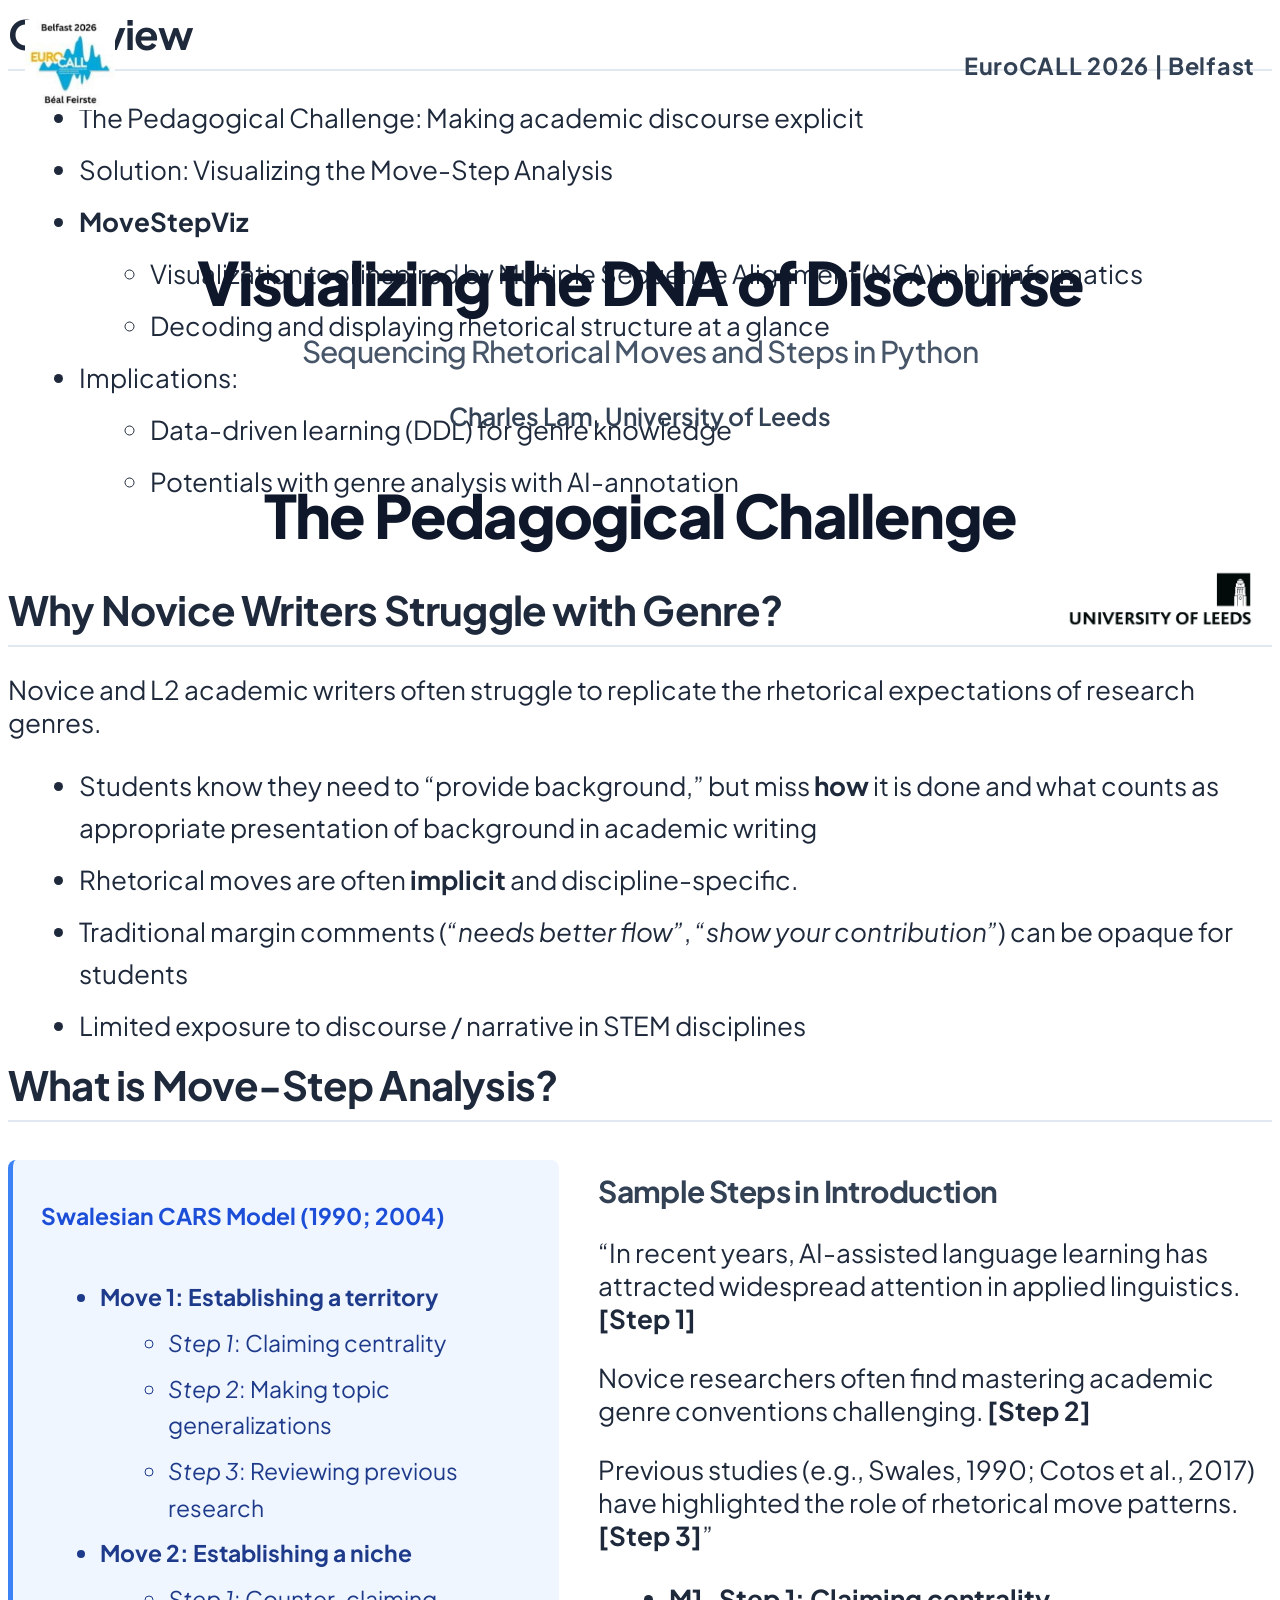
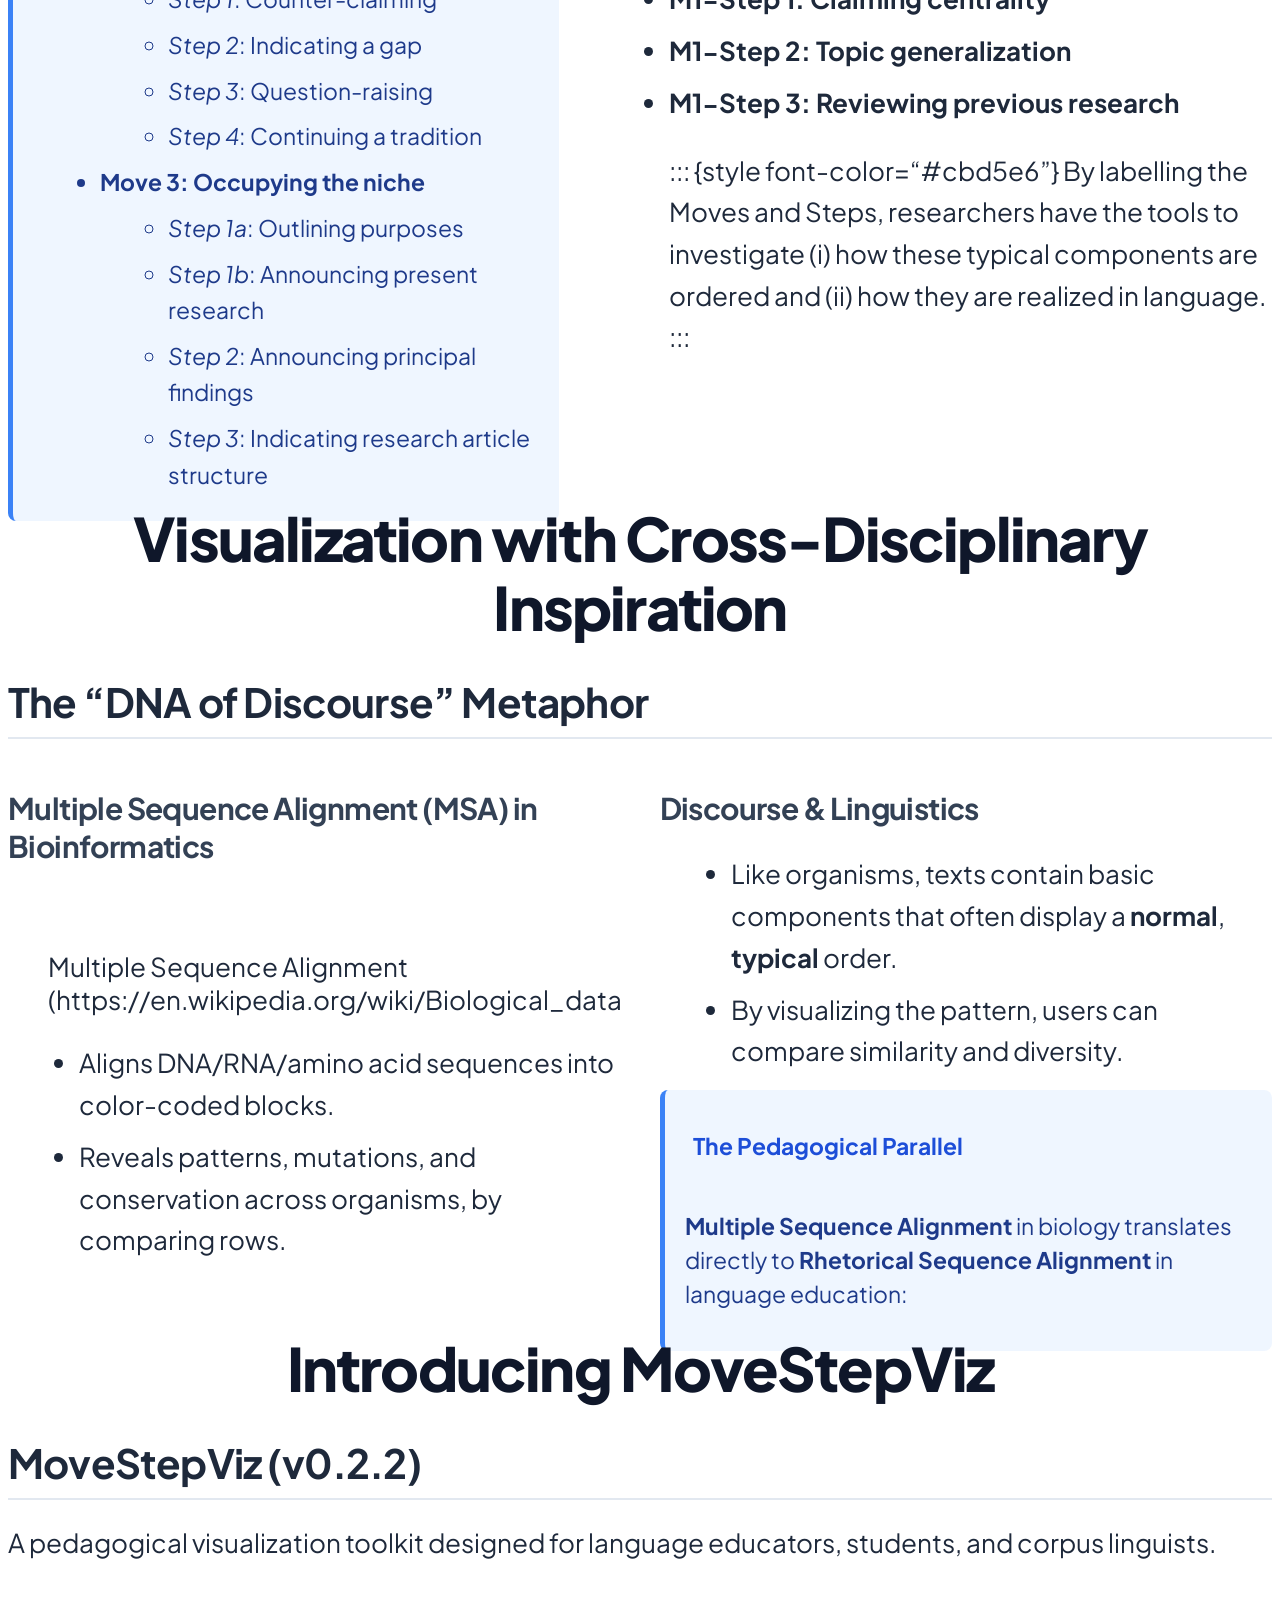
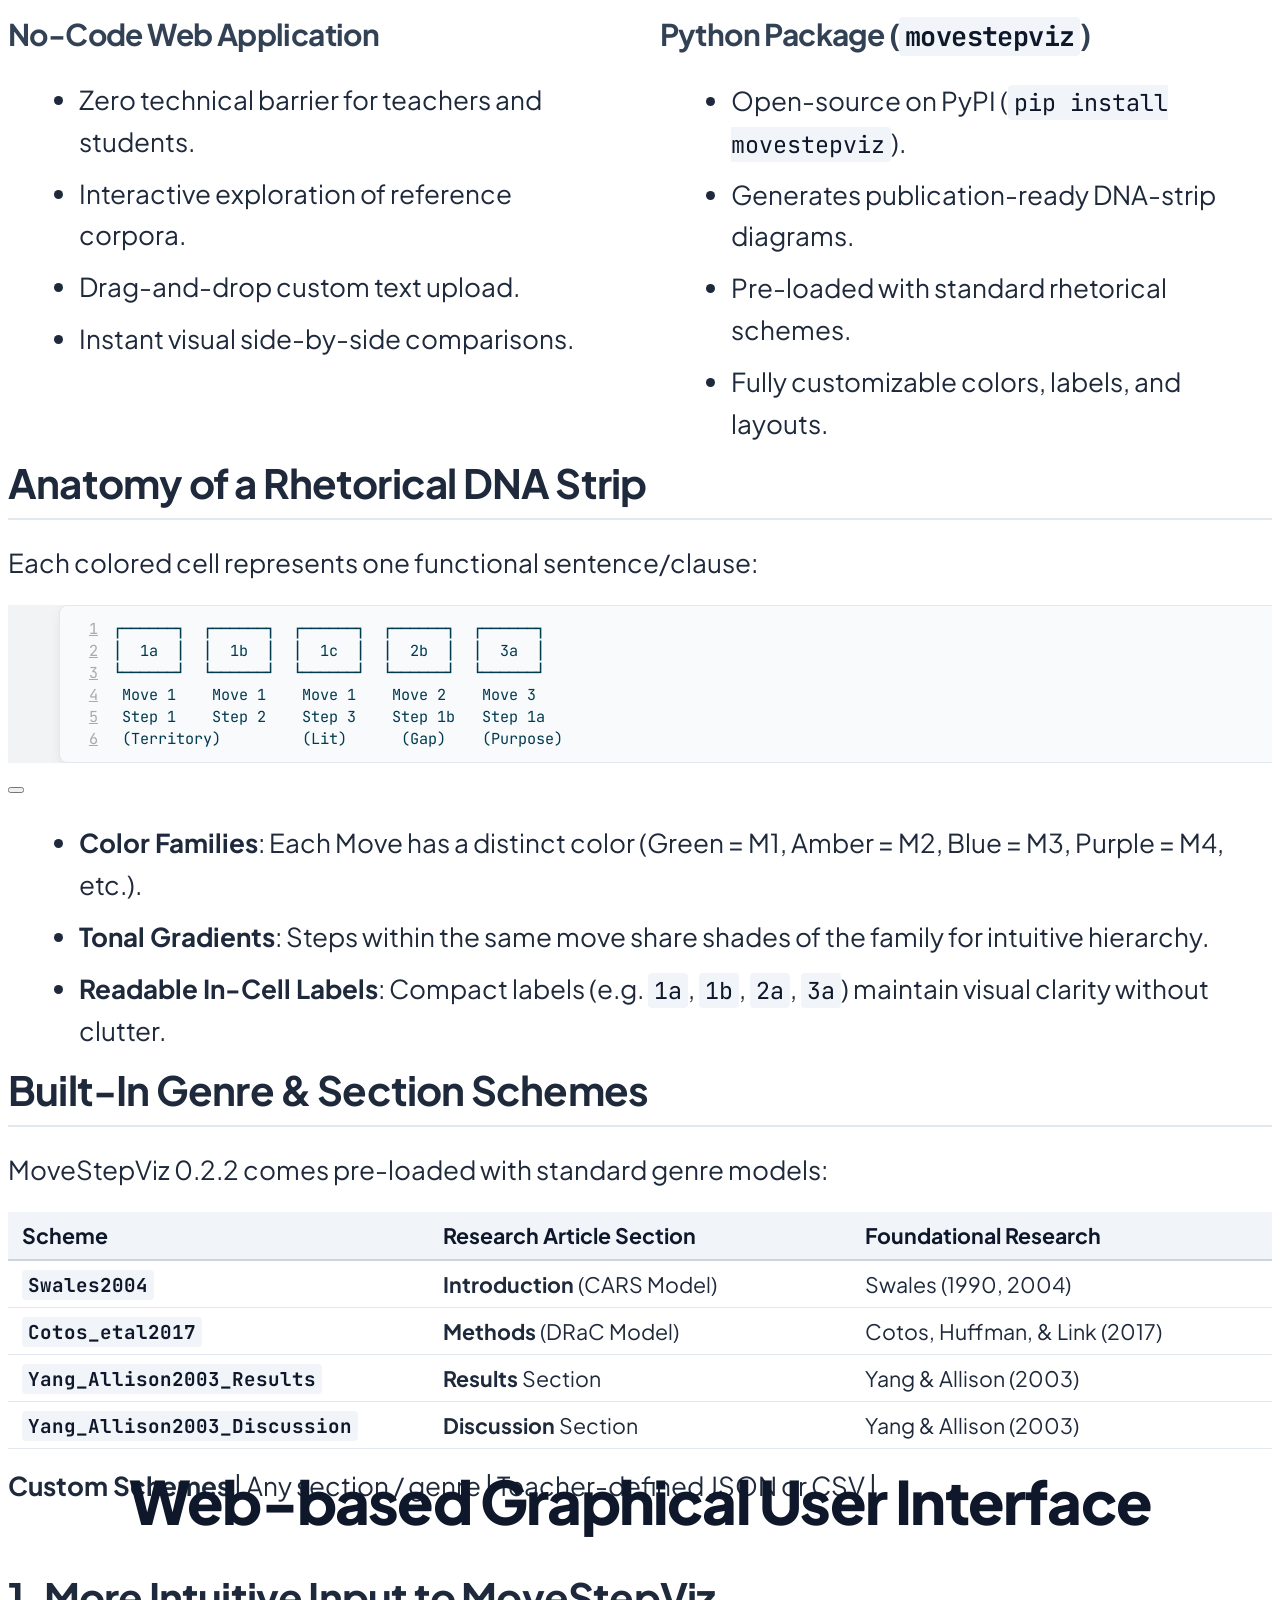
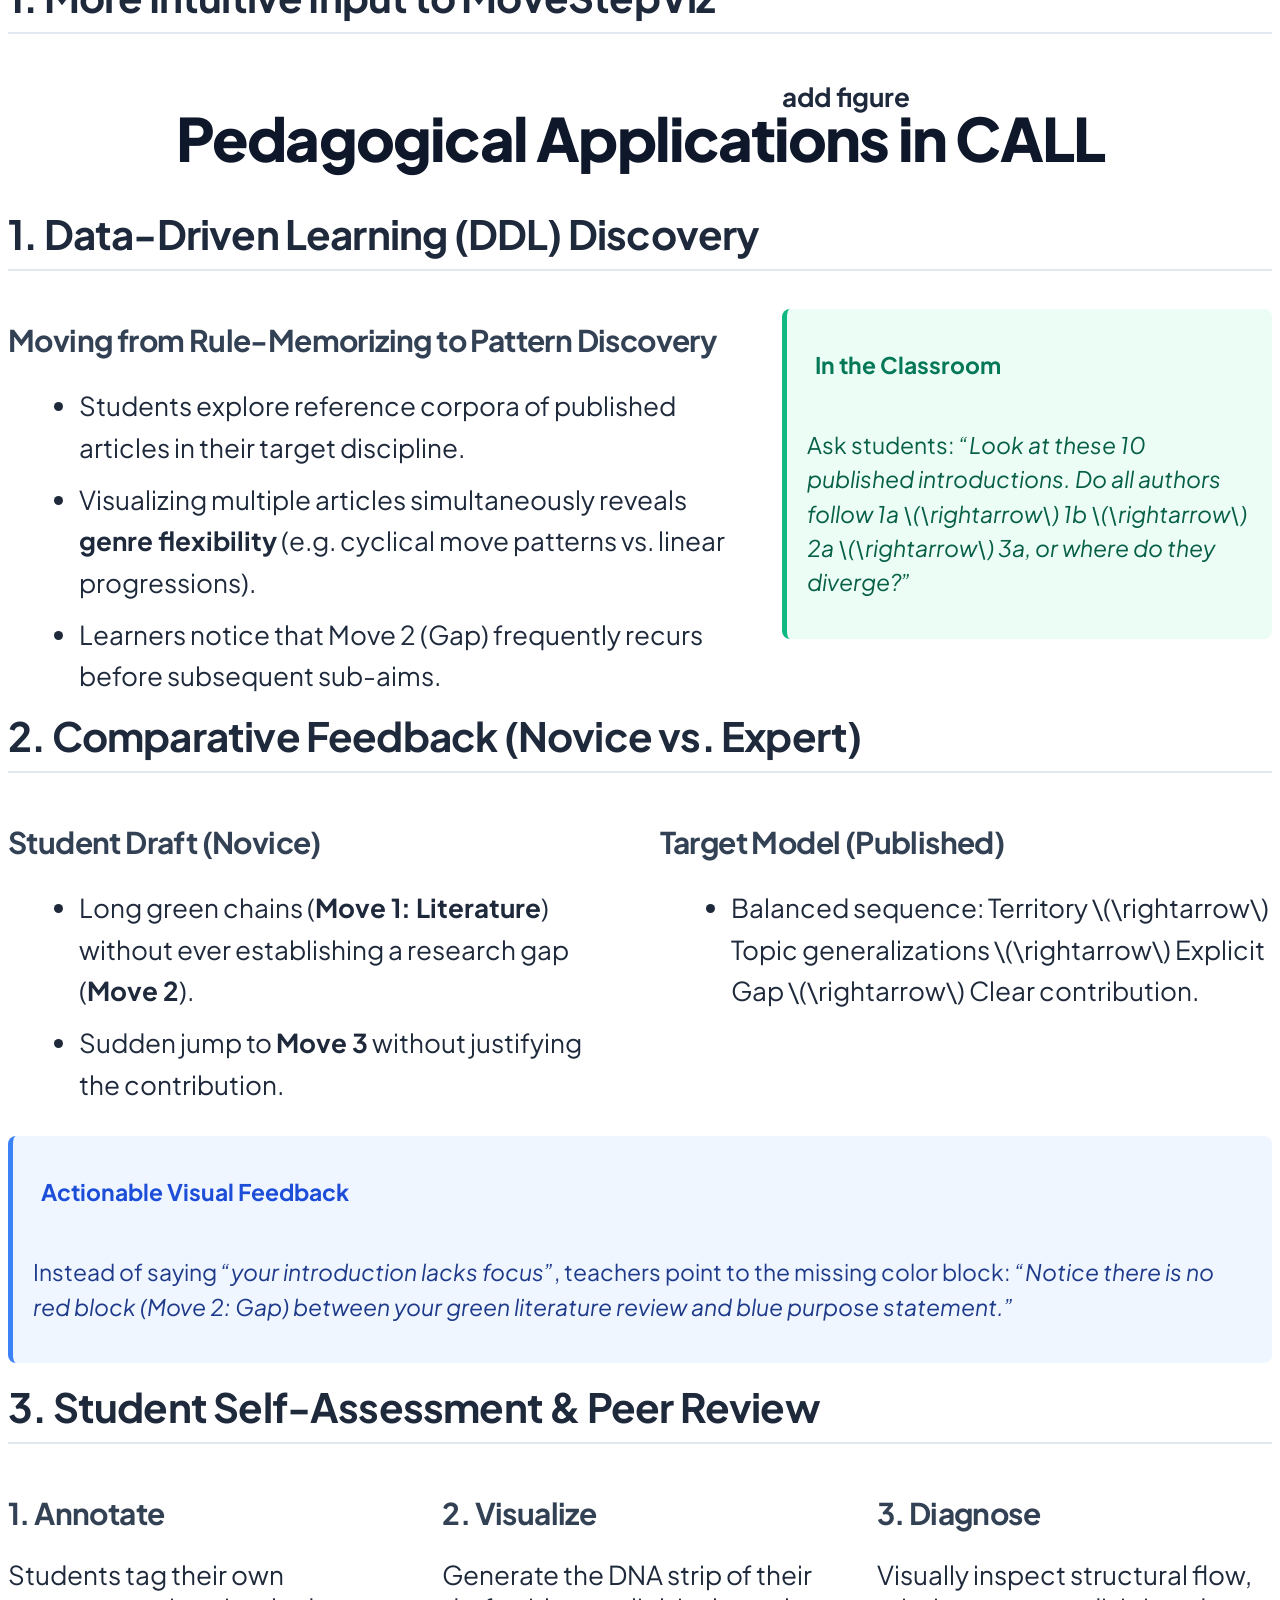
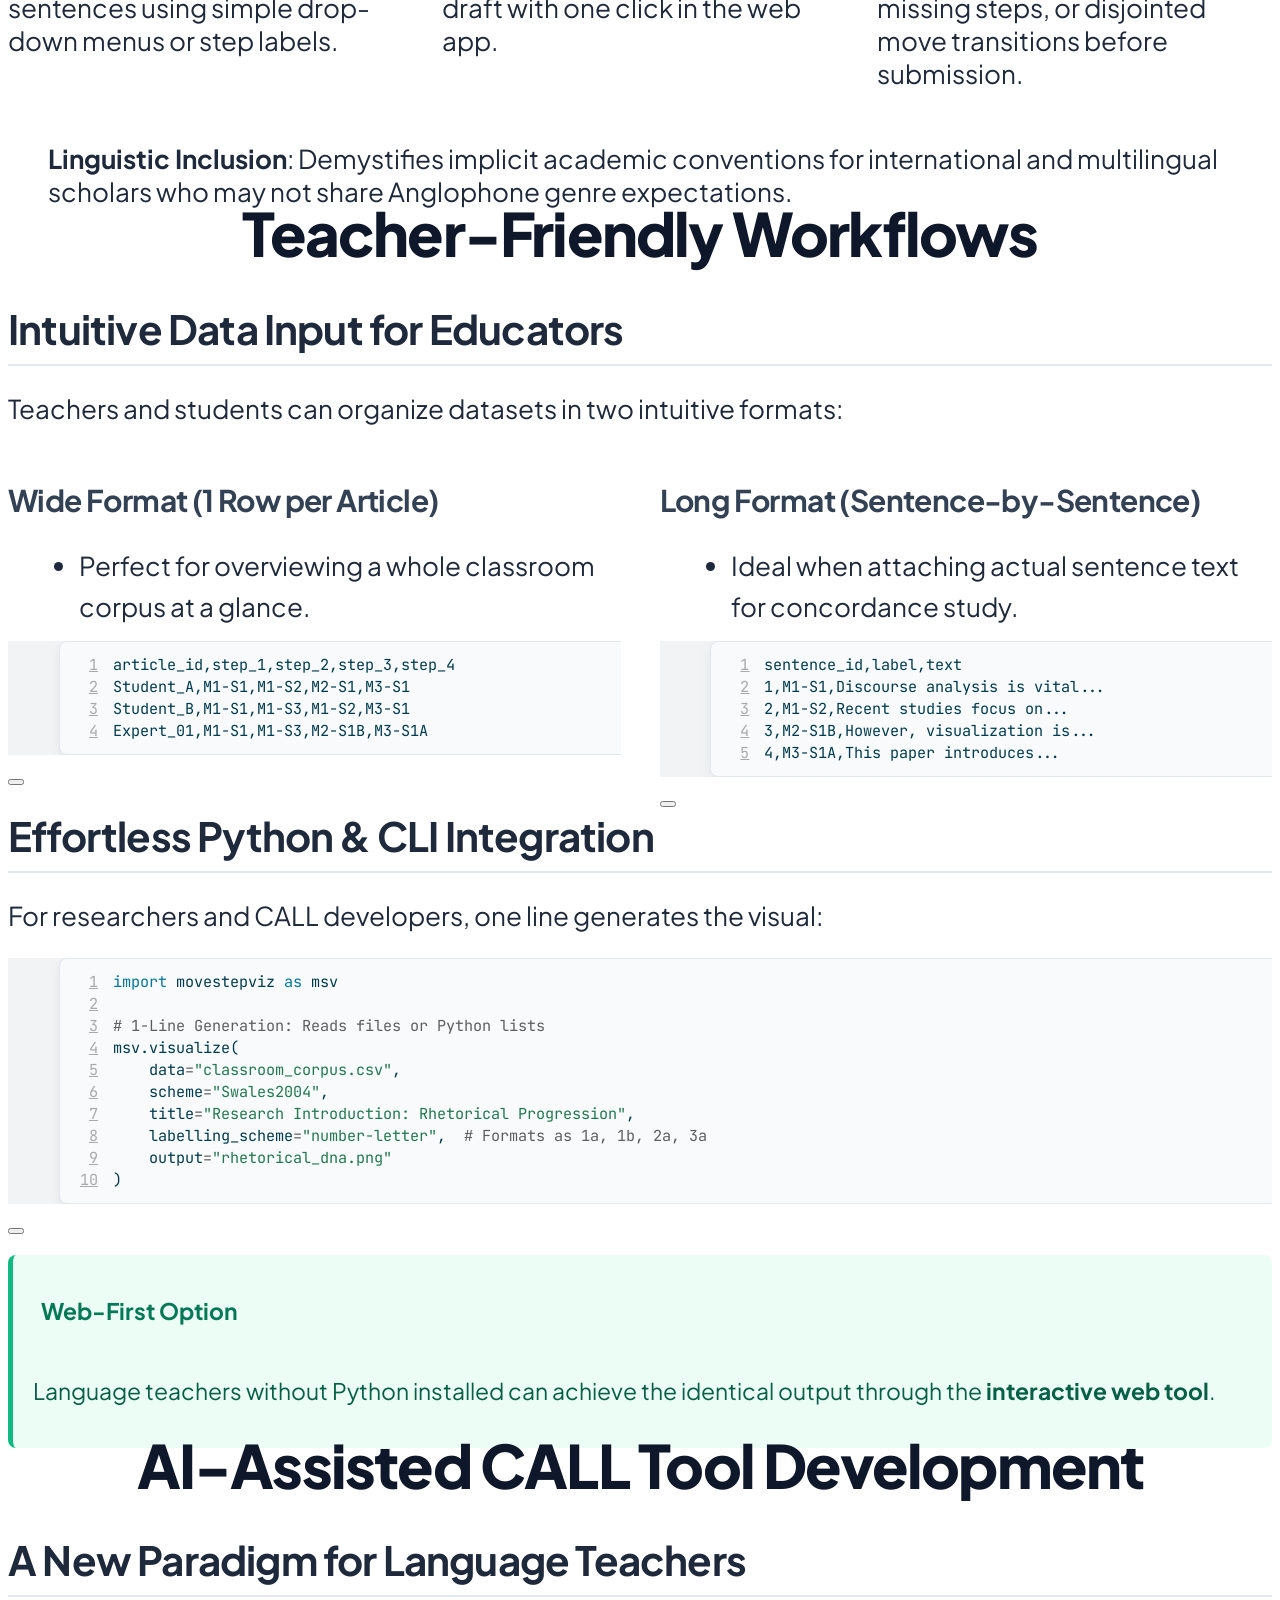
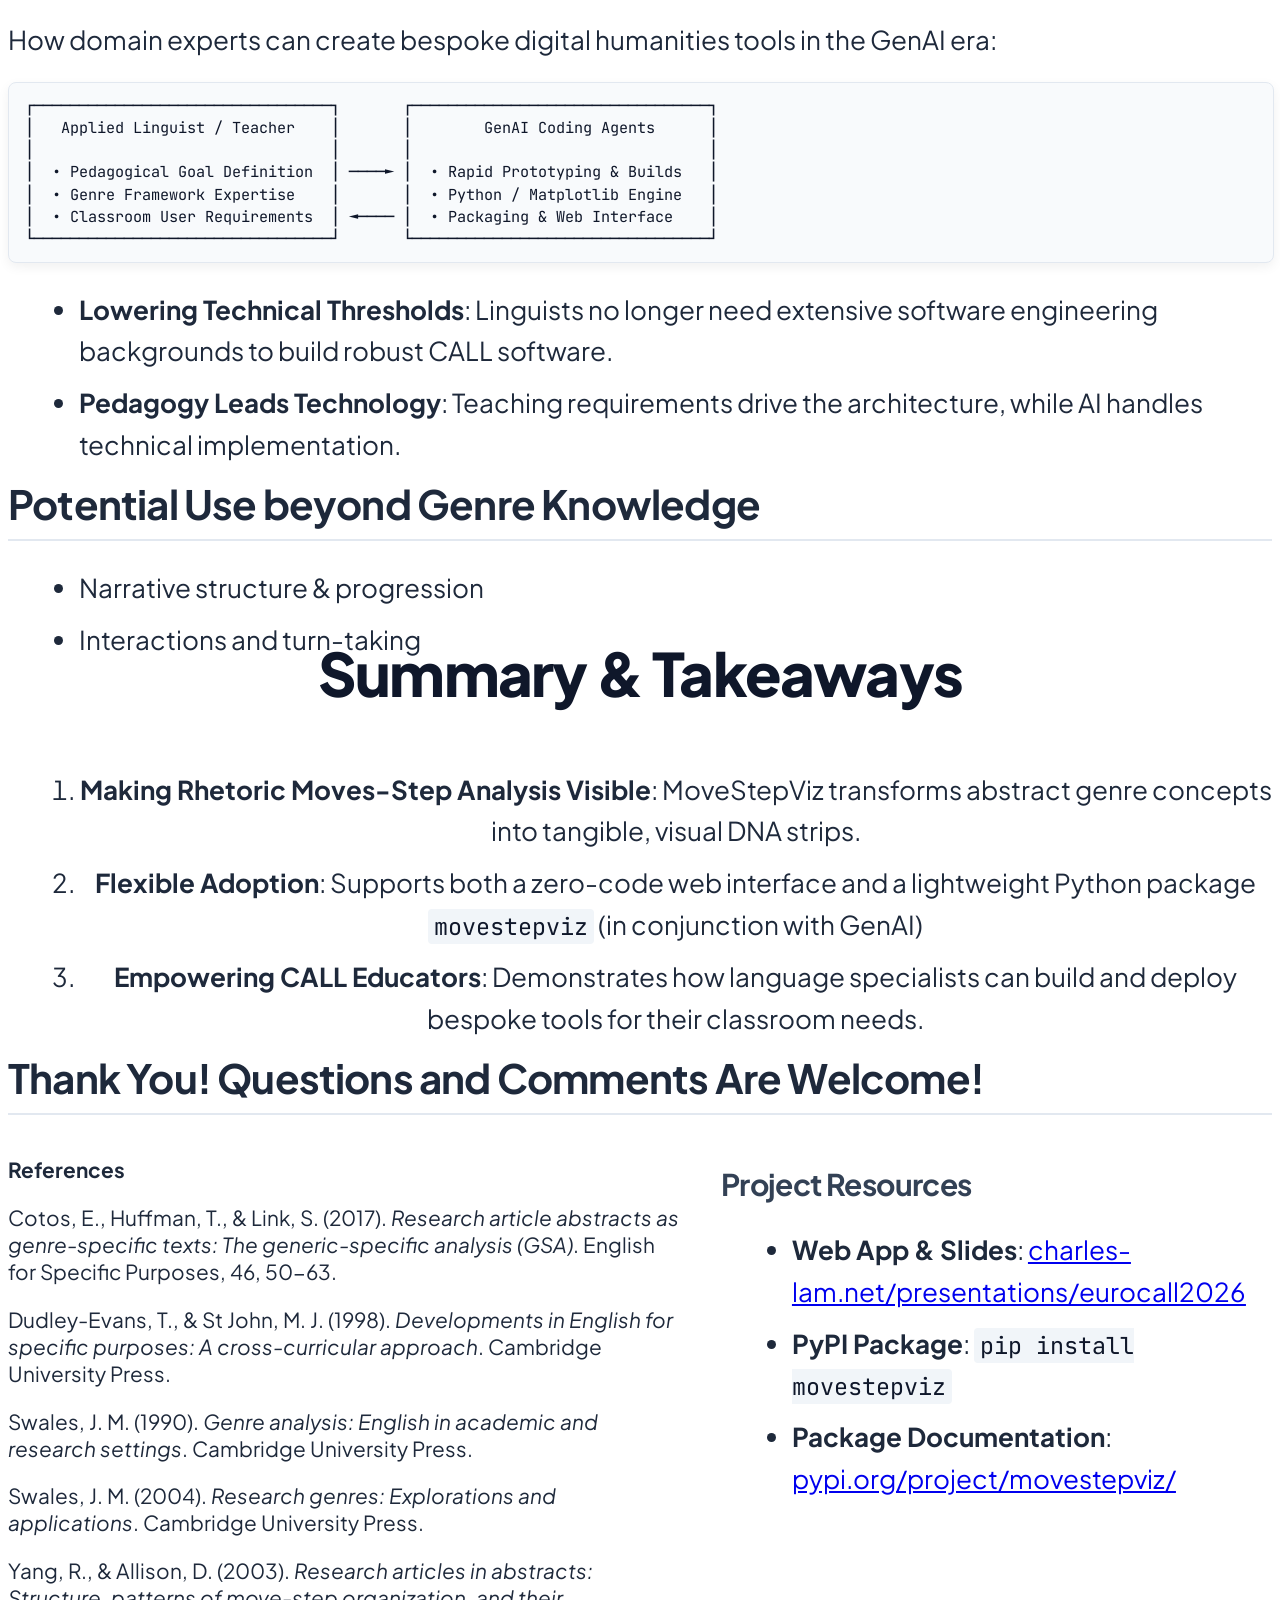
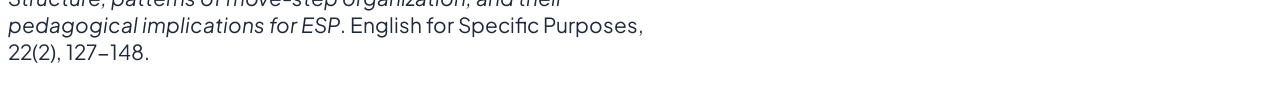
==== eurocall_slides.html @ 1ca7a1f9 "Initial commit of MoveStepViz web app and Python library" ====
<!DOCTYPE html>
<html lang="en"><head>
<script src="eurocall_slides_files/libs/clipboard/clipboard.min.js"></script>
<script src="eurocall_slides_files/libs/quarto-html/tabby.min.js"></script>
<script src="eurocall_slides_files/libs/quarto-html/popper.min.js"></script>
<script src="eurocall_slides_files/libs/quarto-html/tippy.umd.min.js"></script>
<link href="eurocall_slides_files/libs/quarto-html/tippy.css" rel="stylesheet">
<link href="eurocall_slides_files/libs/quarto-html/light-border.css" rel="stylesheet">
<link href="eurocall_slides_files/libs/quarto-html/quarto-syntax-highlighting-64a204ab8560d761af7679ceaba22944.css" rel="stylesheet" id="quarto-text-highlighting-styles"><meta charset="utf-8">
  <meta name="generator" content="quarto-1.10.18">

  <title>eurocall_slides</title>
  <meta name="apple-mobile-web-app-capable" content="yes">
  <meta name="apple-mobile-web-app-status-bar-style" content="black-translucent">
  <meta name="viewport" content="width=device-width, initial-scale=1.0, maximum-scale=1.0, user-scalable=no, minimal-ui">
  <link rel="stylesheet" href="eurocall_slides_files/libs/revealjs/dist/reset.css">
  <link rel="stylesheet" href="eurocall_slides_files/libs/revealjs/dist/reveal.css">
  <style>
    /* Default styles provided by pandoc.
    ** See https://pandoc.org/MANUAL.html#variables-for-html for config info.
    */
    span.smallcaps{font-variant: small-caps;}
    div.columns{display: flex; gap: 1.5em;}
    div.column{flex: auto;}
    @media screen {
    div.columns{gap: min(4vw, 1.5em);}
    div.column{overflow-x: auto;}
    }
    div.hanging-indent{margin-left: 1.5em; text-indent: -1.5em;}
    ul.task-list{list-style: none;}
    ul.task-list li input[type="checkbox"] {
      width: 0.8em;
      margin: 0 0.8em 0.2em -1em; /* quarto-specific, see https://github.com/quarto-dev/quarto-cli/issues/4556 */ 
      vertical-align: middle;
    }
    /* CSS for syntax highlighting */
    html { -webkit-text-size-adjust: 100%; }
    pre > code.sourceCode { white-space: pre; position: relative; }
    pre > code.sourceCode > span { display: inline-block; line-height: 1.25; }
    pre > code.sourceCode > span:empty { height: 1.2em; }
    .sourceCode { overflow: visible; }
    code.sourceCode > span { color: inherit; text-decoration: inherit; }
    div.sourceCode { margin: 1em 0; }
    pre.sourceCode { margin: 0; }
    @media screen {
    div.sourceCode { overflow: auto; }
    }
    @media print {
    pre > code.sourceCode { white-space: pre-wrap; }
    pre > code.sourceCode > span { text-indent: -5em; padding-left: 5em; }
    }
    pre.numberSource code
      { counter-reset: source-line 0; }
    pre.numberSource code > span
      { position: relative; left: -4em; counter-increment: source-line; }
    pre.numberSource code > span > a:first-child::before
      { content: counter(source-line);
        position: relative; left: -1em; text-align: right; vertical-align: baseline;
        border: none; display: inline-block;
        -webkit-touch-callout: none; -webkit-user-select: none;
        -khtml-user-select: none; -moz-user-select: none;
        -ms-user-select: none; user-select: none;
        padding: 0 4px; width: 4em;
        color: #aaaaaa;
      }
    pre.numberSource { margin-left: 3em; border-left: 1px solid #aaaaaa;  padding-left: 4px; }
    div.sourceCode
      { color: #003b4f; background-color: #f1f3f5; }
    @media screen {
    pre > code.sourceCode > span > a:first-child::before { text-decoration: underline; }
    }
    code span { color: #003b4f; } /* Normal */
    code span.al { color: #ad0000; } /* Alert */
    code span.an { color: #5e5e5e; } /* Annotation */
    code span.at { color: #657422; } /* Attribute */
    code span.bn { color: #ad0000; } /* BaseN */
    code span.bu { } /* BuiltIn */
    code span.cf { color: #003b4f; font-weight: bold; } /* ControlFlow */
    code span.ch { color: #20794d; } /* Char */
    code span.cn { color: #8f5902; } /* Constant */
    code span.co { color: #5e5e5e; } /* Comment */
    code span.cv { color: #5e5e5e; font-style: italic; } /* CommentVar */
    code span.do { color: #5e5e5e; font-style: italic; } /* Documentation */
    code span.dt { color: #ad0000; } /* DataType */
    code span.dv { color: #ad0000; } /* DecVal */
    code span.er { color: #ad0000; } /* Error */
    code span.ex { } /* Extension */
    code span.fl { color: #ad0000; } /* Float */
    code span.fu { color: #4758ab; } /* Function */
    code span.im { color: #00769e; } /* Import */
    code span.in { color: #5e5e5e; } /* Information */
    code span.kw { color: #003b4f; font-weight: bold; } /* Keyword */
    code span.op { color: #5e5e5e; } /* Operator */
    code span.ot { color: #003b4f; } /* Other */
    code span.pp { color: #ad0000; } /* Preprocessor */
    code span.sc { color: #5e5e5e; } /* SpecialChar */
    code span.ss { color: #20794d; } /* SpecialString */
    code span.st { color: #20794d; } /* String */
    code span.va { color: #111111; } /* Variable */
    code span.vs { color: #20794d; } /* VerbatimString */
    code span.wa { color: #5e5e5e; font-style: italic; } /* Warning */
  </style>
  <link rel="stylesheet" href="eurocall_slides_files/libs/revealjs/dist/theme/quarto-2740581606dc327e82f18f789b69d8a0.css">
  <link rel="stylesheet" href="styles.css">
  <link href="eurocall_slides_files/libs/revealjs/plugin/quarto-line-highlight/line-highlight.css" rel="stylesheet">
  <link href="eurocall_slides_files/libs/revealjs/plugin/reveal-menu/menu.css" rel="stylesheet">
  <link href="eurocall_slides_files/libs/revealjs/plugin/reveal-menu/quarto-menu.css" rel="stylesheet">
  <link href="eurocall_slides_files/libs/revealjs/plugin/reveal-chalkboard/font-awesome/css/all.css" rel="stylesheet">
  <link href="eurocall_slides_files/libs/revealjs/plugin/reveal-chalkboard/style.css" rel="stylesheet">
  <link href="eurocall_slides_files/libs/revealjs/plugin/quarto-support/footer.css" rel="stylesheet">
  <style type="text/css">
    .reveal div.sourceCode {
      margin: 0;
      overflow: auto;
    }
    .reveal div.hanging-indent {
      margin-left: 1em;
      text-indent: -1em;
    }
    .reveal .slide:not(.center) {
      height: 100%;
    }
    .reveal .slide.scrollable {
      overflow-y: auto;
    }
    .reveal .footnotes {
      height: 100%;
      overflow-y: auto;
    }
    .reveal .slide .absolute {
      position: absolute;
      display: block;
    }
    .reveal .footnotes ol {
      counter-reset: ol;
      list-style-type: none; 
      margin-left: 0;
    }
    .reveal .footnotes ol li:before {
      counter-increment: ol;
      content: counter(ol) ". "; 
    }
    .reveal .footnotes ol li > p:first-child {
      display: inline-block;
    }
    .reveal .slide ul,
    .reveal .slide ol {
      margin-bottom: 0.5em;
    }
    .reveal .slide ul li,
    .reveal .slide ol li {
      margin-top: 0.4em;
      margin-bottom: 0.2em;
    }
    .reveal .slide ul[role="tablist"] li {
      margin-bottom: 0;
    }
    .reveal .slide ul li > *:first-child,
    .reveal .slide ol li > *:first-child {
      margin-block-start: 0;
    }
    .reveal .slide ul li > *:last-child,
    .reveal .slide ol li > *:last-child {
      margin-block-end: 0;
    }
    .reveal .slide .columns:nth-child(3) {
      margin-block-start: 0.8em;
    }
    .reveal blockquote {
      box-shadow: none;
    }
    .reveal .tippy-content>* {
      margin-top: 0.2em;
      margin-bottom: 0.7em;
    }
    .reveal .tippy-content>*:last-child {
      margin-bottom: 0.2em;
    }
    .reveal .slide > img.stretch.quarto-figure-center,
    .reveal .slide > img.r-stretch.quarto-figure-center {
      display: block;
      margin-left: auto;
      margin-right: auto; 
    }
    .reveal .slide > img.stretch.quarto-figure-left,
    .reveal .slide > img.r-stretch.quarto-figure-left  {
      display: block;
      margin-left: 0;
      margin-right: auto; 
    }
    .reveal .slide > img.stretch.quarto-figure-right,
    .reveal .slide > img.r-stretch.quarto-figure-right  {
      display: block;
      margin-left: auto;
      margin-right: 0; 
    }
  </style>
</head>
<body class="quarto-light">
  <div class="reveal">
    <div class="slides">


<section class="slide level2">

<div class="title-slide-container">
  <div class="title-header">
    <img src="eurocall_slides_files/belfast_logo.jpg" class="belfast-logo nostretch" width="90" alt="Belfast 2026">
    <div class="eurocall-title-text">EuroCALL 2026 | Belfast</div>
  </div>

  <div class="title-main-block">
    <h1 class="title-heading">Visualizing the DNA of Discourse</h1>
    <h3 class="title-subheading">Sequencing Rhetorical Moves and Steps in Python</h3>
    <div class="title-author-text">Charles Lam, University of Leeds</div>
  </div>

  <div class="title-footer">
    <img src="eurocall_slides_files/UOL_logo.png" class="uol-logo nostretch" width="190" alt="University of Leeds">
  </div>
</div>
</section>
<section id="overview" class="slide level2">
<h2>Overview</h2>
<ul>
<li>The Pedagogical Challenge: Making academic discourse explicit</li>
<li>Solution: Visualizing the Move-Step Analysis</li>
<li><strong>MoveStepViz</strong>
<ul>
<li>Visualization tool inspired by Multiple Sequence Alignment (MSA) in bioinformatics</li>
<li>Decoding and displaying rhetorical structure at a glance</li>
</ul></li>
<li>Implications:
<ul>
<li>Data-driven learning (DDL) for genre knowledge</li>
<li>Potentials with genre analysis with AI-annotation</li>
</ul></li>
</ul>
</section>
<section>
<section id="the-pedagogical-challenge" class="title-slide slide level1 center" data-background-color="#cbd5e1">
<h1>The Pedagogical Challenge</h1>

</section>
<section id="why-novice-writers-struggle-with-genre" class="slide level2">
<h2>Why Novice Writers Struggle with Genre?</h2>
<p>Novice and L2 academic writers often struggle to replicate the rhetorical expectations of research genres.</p>
<ul>
<li>Students know they need to “provide background,” but miss <strong>how</strong> it is done and what counts as appropriate presentation of background in academic writing</li>
<li>Rhetorical moves are often <strong>implicit</strong> and discipline-specific.</li>
<li>Traditional margin comments (<em>“needs better flow”</em>, <em>“show your contribution”</em>) can be opaque for students</li>
<li>Limited exposure to discourse / narrative in STEM disciplines</li>
</ul>
</section>
<section id="what-is-move-step-analysis" class="slide level2">
<h2>What is Move-Step Analysis?</h2>
<div class="columns">
<div class="column" style="width:45%;">
<div class="callout callout-note callout-titled callout-style-default">
<div class="callout-body">
<div class="callout-title">
<div class="callout-icon-container">
<i class="callout-icon"></i>
</div>
<p><strong>Swalesian CARS Model (1990; 2004)</strong></p>
</div>
<div class="callout-content">
<ul>
<li><strong>Move 1: Establishing a territory</strong>
<ul>
<li><em>Step 1</em>: Claiming centrality</li>
<li><em>Step 2</em>: Making topic generalizations</li>
<li><em>Step 3</em>: Reviewing previous research</li>
</ul></li>
<li><strong>Move 2: Establishing a niche</strong>
<ul>
<li><em>Step 1</em>: Counter-claiming</li>
<li><em>Step 2</em>: Indicating a gap</li>
<li><em>Step 3</em>: Question-raising</li>
<li><em>Step 4</em>: Continuing a tradition</li>
</ul></li>
<li><strong>Move 3: Occupying the niche</strong>
<ul>
<li><em>Step 1a</em>: Outlining purposes</li>
<li><em>Step 1b</em>: Announcing present research</li>
<li><em>Step 2</em>: Announcing principal findings</li>
<li><em>Step 3</em>: Indicating research article structure</li>
</ul></li>
</ul>
</div>
</div>
</div>
</div><div class="column" style="width:55%;">
<h3 id="sample-steps-in-introduction">Sample Steps in Introduction</h3>
<p>“In recent years, AI-assisted language learning has attracted widespread attention in applied linguistics. <strong>[Step 1]</strong></p>
<p>Novice researchers often find mastering academic genre conventions challenging. <strong>[Step 2]</strong></p>
<p>Previous studies (e.g., Swales, 1990; Cotos et al., 2017) have highlighted the role of rhetorical move patterns. <strong>[Step 3]</strong>”</p>
<ul>
<li><p><strong>M1-Step 1: Claiming centrality</strong><br>
</p></li>
<li><p><strong>M1-Step 2: Topic generalization</strong><br>
</p></li>
<li><p><strong>M1-Step 3: Reviewing previous research</strong><br>
</p>
<p>::: {style font-color=“#cbd5e6”} By labelling the Moves and Steps, researchers have the tools to investigate (i) how these typical components are ordered and (ii) how they are realized in language. :::</p></li>
</ul>
</div></div>
</section></section>
<section>
<section id="visualization-with-cross-disciplinary-inspiration" class="title-slide slide level1 center" data-background-color="#cbd5e1">
<h1>Visualization with Cross-Disciplinary Inspiration</h1>

</section>
<section id="the-dna-of-discourse-metaphor" class="slide level2">
<h2>The “DNA of Discourse” Metaphor</h2>
<div class="columns">
<div class="column" style="width:50%;">
<h3 id="multiple-sequence-alignment-msa-in-bioinformatics">Multiple Sequence Alignment (MSA) in Bioinformatics</h3>
<div class="quarto-figure quarto-figure-center">
<figure>
<p><img data-src="eurocall_slides_files/multiseqalign.png" style="width:95.0%"></p>
<figcaption>Multiple Sequence Alignment (https://en.wikipedia.org/wiki/Biological_data_visualization)</figcaption>
</figure>
</div>
<ul>
<li>Aligns DNA/RNA/amino acid sequences into color-coded blocks.</li>
<li>Reveals patterns, mutations, and conservation across organisms, by comparing rows.</li>
</ul>
</div><div class="column" style="width:50%;">
<h3 id="discourse-linguistics">Discourse &amp; Linguistics</h3>
<ul>
<li>Like organisms, texts contain basic components that often display a <strong>normal</strong>, <strong>typical</strong> order.</li>
<li>By visualizing the pattern, users can compare similarity and diversity.</li>
</ul>
<div class="callout callout-note callout-titled callout-style-default">
<div class="callout-body">
<div class="callout-title">
<div class="callout-icon-container">
<i class="callout-icon"></i>
</div>
<p><strong>The Pedagogical Parallel</strong></p>
</div>
<div class="callout-content">
<p><strong>Multiple Sequence Alignment</strong> in biology translates directly to <strong>Rhetorical Sequence Alignment</strong> in language education:</p>
</div>
</div>
</div>
</div></div>
</section></section>
<section>
<section id="introducing-movestepviz" class="title-slide slide level1 center" data-background-color="#cbd5e1">
<h1>Introducing MoveStepViz</h1>

</section>
<section id="movestepviz-v0.2.2" class="slide level2">
<h2>MoveStepViz (v0.2.2)</h2>
<p>A pedagogical visualization toolkit designed for language educators, students, and corpus linguists.</p>
<div class="columns">
<div class="column" style="width:50%;">
<h3 id="no-code-web-application">No-Code Web Application</h3>
<ul>
<li>Zero technical barrier for teachers and students.</li>
<li>Interactive exploration of reference corpora.</li>
<li>Drag-and-drop custom text upload.</li>
<li>Instant visual side-by-side comparisons.</li>
</ul>
</div><div class="column" style="width:50%;">
<h3 id="python-package-movestepviz">Python Package (<code>movestepviz</code>)</h3>
<ul>
<li>Open-source on PyPI (<code>pip install movestepviz</code>).</li>
<li>Generates publication-ready DNA-strip diagrams.</li>
<li>Pre-loaded with standard rhetorical schemes.</li>
<li>Fully customizable colors, labels, and layouts.</li>
</ul>
</div></div>
</section>
<section id="anatomy-of-a-rhetorical-dna-strip" class="slide level2">
<h2>Anatomy of a Rhetorical DNA Strip</h2>
<p>Each colored cell represents one functional sentence/clause:</p>
<div class="code-copy-outer-scaffold"><div class="sourceCode" id="cb1"><pre class="sourceCode numberSource text number-lines code-with-copy"><code class="sourceCode"><span id="cb1-1"><a href="" aria-label="1"></a>┌──────┐  ┌──────┐  ┌──────┐  ┌──────┐  ┌──────┐</span>
<span id="cb1-2"><a href="" aria-label="2"></a>│  1a  │  │  1b  │  │  1c  │  │  2b  │  │  3a  │</span>
<span id="cb1-3"><a href="" aria-label="3"></a>└──────┘  └──────┘  └──────┘  └──────┘  └──────┘</span>
<span id="cb1-4"><a href="" aria-label="4"></a> Move 1    Move 1    Move 1    Move 2    Move 3</span>
<span id="cb1-5"><a href="" aria-label="5"></a> Step 1    Step 2    Step 3    Step 1b   Step 1a</span>
<span id="cb1-6"><a href="" aria-label="6"></a> (Territory)         (Lit)      (Gap)    (Purpose)</span></code></pre></div><button title="Copy to Clipboard" class="code-copy-button"><i class="bi"></i></button></div>
<ul>
<li><strong>Color Families</strong>: Each Move has a distinct color (Green = M1, Amber = M2, Blue = M3, Purple = M4, etc.).</li>
<li><strong>Tonal Gradients</strong>: Steps within the same move share shades of the family for intuitive hierarchy.</li>
<li><strong>Readable In-Cell Labels</strong>: Compact labels (e.g.&nbsp;<code>1a</code>, <code>1b</code>, <code>2a</code>, <code>3a</code>) maintain visual clarity without clutter.</li>
</ul>
</section>
<section id="built-in-genre-section-schemes" class="slide level2">
<h2>Built-In Genre &amp; Section Schemes</h2>
<p>MoveStepViz 0.2.2 comes pre-loaded with standard genre models:</p>
<table class="caption-top">
<colgroup>
<col style="width: 33%">
<col style="width: 33%">
<col style="width: 33%">
</colgroup>
<thead>
<tr class="header">
<th style="text-align: left;">Scheme</th>
<th style="text-align: left;">Research Article Section</th>
<th style="text-align: left;">Foundational Research</th>
</tr>
</thead>
<tbody>
<tr class="odd">
<td style="text-align: left;"><strong><code>Swales2004</code></strong></td>
<td style="text-align: left;"><strong>Introduction</strong> (CARS Model)</td>
<td style="text-align: left;">Swales (1990, 2004)</td>
</tr>
<tr class="even">
<td style="text-align: left;"><strong><code>Cotos_etal2017</code></strong></td>
<td style="text-align: left;"><strong>Methods</strong> (DRaC Model)</td>
<td style="text-align: left;">Cotos, Huffman, &amp; Link (2017)</td>
</tr>
<tr class="odd">
<td style="text-align: left;"><strong><code>Yang_Allison2003_Results</code></strong></td>
<td style="text-align: left;"><strong>Results</strong> Section</td>
<td style="text-align: left;">Yang &amp; Allison (2003)</td>
</tr>
<tr class="even">
<td style="text-align: left;"><strong><code>Yang_Allison2003_Discussion</code></strong></td>
<td style="text-align: left;"><strong>Discussion</strong> Section</td>
<td style="text-align: left;">Yang &amp; Allison (2003)</td>
</tr>
</tbody>
</table>
<div class="line-block"><strong>Custom Schemes</strong> | Any section / genre | Teacher-defined JSON or CSV |</div>
</section>
<section class="slide level2">

</section></section>
<section>
<section id="web-based-graphical-user-interface" class="title-slide slide level1 center" data-background-color="#cbd5e1">
<h1>Web-based Graphical User Interface</h1>

</section>
<section id="more-intuitive-input-to-movestepviz" class="slide level2" data-background-color="#d78aefff">
<h2>1. More Intuitive Input to MoveStepViz</h2>
<div class="columns">
<div class="column" style="width:60%;">

</div><div class="column" style="width:40%;">
<p><strong>add figure</strong></p>
</div></div>
</section></section>
<section>
<section id="pedagogical-applications-in-call" class="title-slide slide level1 center" data-background-color="#cbd5e1">
<h1>Pedagogical Applications in CALL</h1>

</section>
<section id="data-driven-learning-ddl-discovery" class="slide level2" data-background-color="#d78aefff">
<h2>1. Data-Driven Learning (DDL) Discovery</h2>
<div class="columns">
<div class="column" style="width:60%;">
<h3 id="moving-from-rule-memorizing-to-pattern-discovery">Moving from Rule-Memorizing to Pattern Discovery</h3>
<ul>
<li>Students explore reference corpora of published articles in their target discipline.</li>
<li>Visualizing multiple articles simultaneously reveals <strong>genre flexibility</strong> (e.g.&nbsp;cyclical move patterns vs.&nbsp;linear progressions).</li>
<li>Learners notice that Move 2 (Gap) frequently recurs before subsequent sub-aims.</li>
</ul>
</div><div class="column" style="width:40%;">
<div class="callout callout-tip callout-titled callout-style-default">
<div class="callout-body">
<div class="callout-title">
<div class="callout-icon-container">
<i class="callout-icon"></i>
</div>
<p><strong>In the Classroom</strong></p>
</div>
<div class="callout-content">
<p>Ask students: <em>“Look at these 10 published introductions. Do all authors follow 1a <span class="math inline">\(\rightarrow\)</span> 1b <span class="math inline">\(\rightarrow\)</span> 2a <span class="math inline">\(\rightarrow\)</span> 3a, or where do they diverge?”</em></p>
</div>
</div>
</div>
</div></div>
</section>
<section id="comparative-feedback-novice-vs.-expert" class="slide level2" data-background-color="#d78aefff">
<h2>2. Comparative Feedback (Novice vs.&nbsp;Expert)</h2>
<div class="columns">
<div class="column" style="width:50%;">
<h3 id="student-draft-novice">Student Draft (Novice)</h3>
<ul>
<li>Long green chains (<strong>Move 1: Literature</strong>) without ever establishing a research gap (<strong>Move 2</strong>).</li>
<li>Sudden jump to <strong>Move 3</strong> without justifying the contribution.</li>
</ul>
</div><div class="column" style="width:50%;">
<h3 id="target-model-published">Target Model (Published)</h3>
<ul>
<li>Balanced sequence: Territory <span class="math inline">\(\rightarrow\)</span> Topic generalizations <span class="math inline">\(\rightarrow\)</span> Explicit Gap <span class="math inline">\(\rightarrow\)</span> Clear contribution.</li>
</ul>
</div></div>
<div class="callout callout-note callout-titled callout-style-default">
<div class="callout-body">
<div class="callout-title">
<div class="callout-icon-container">
<i class="callout-icon"></i>
</div>
<p><strong>Actionable Visual Feedback</strong></p>
</div>
<div class="callout-content">
<p>Instead of saying <em>“your introduction lacks focus”</em>, teachers point to the missing color block: <em>“Notice there is no red block (Move 2: Gap) between your green literature review and blue purpose statement.”</em></p>
</div>
</div>
</div>
</section>
<section id="student-self-assessment-peer-review" class="slide level2" data-background-color="#d78aefff">
<h2>3. Student Self-Assessment &amp; Peer Review</h2>
<div class="columns">
<div class="column" style="width:33%;">
<h3 id="annotate">1. Annotate</h3>
<p>Students tag their own sentences using simple drop-down menus or step labels.</p>
</div><div class="column" style="width:33%;">
<h3 id="visualize">2. Visualize</h3>
<p>Generate the DNA strip of their draft with one click in the web app.</p>
</div><div class="column" style="width:33%;">
<h3 id="diagnose">3. Diagnose</h3>
<p>Visually inspect structural flow, missing steps, or disjointed move transitions before submission.</p>
</div></div>
<div class="fragment">
<blockquote>
<p><strong>Linguistic Inclusion</strong>: Demystifies implicit academic conventions for international and multilingual scholars who may not share Anglophone genre expectations.</p>
</blockquote>
</div>
</section>
<section class="slide level2">

</section></section>
<section>
<section id="teacher-friendly-workflows" class="title-slide slide level1 center" data-background-color="#d78aefff">
<h1>Teacher-Friendly Workflows</h1>

</section>
<section id="intuitive-data-input-for-educators" class="slide level2">
<h2>Intuitive Data Input for Educators</h2>
<p>Teachers and students can organize datasets in two intuitive formats:</p>
<div class="columns">
<div class="column" style="width:50%;">
<h3 id="wide-format-1-row-per-article">Wide Format (1 Row per Article)</h3>
<ul>
<li>Perfect for overviewing a whole classroom corpus at a glance.</li>
</ul>
<div class="code-copy-outer-scaffold"><div class="sourceCode" id="cb2"><pre class="sourceCode numberSource csv number-lines code-with-copy"><code class="sourceCode"><span id="cb2-1"><a href="" aria-label="1"></a>article_id,step_1,step_2,step_3,step_4</span>
<span id="cb2-2"><a href="" aria-label="2"></a>Student_A,M1-S1,M1-S2,M2-S1,M3-S1</span>
<span id="cb2-3"><a href="" aria-label="3"></a>Student_B,M1-S1,M1-S3,M1-S2,M3-S1</span>
<span id="cb2-4"><a href="" aria-label="4"></a>Expert_01,M1-S1,M1-S3,M2-S1B,M3-S1A</span></code></pre></div><button title="Copy to Clipboard" class="code-copy-button"><i class="bi"></i></button></div>
</div><div class="column" style="width:50%;">
<h3 id="long-format-sentence-by-sentence">Long Format (Sentence-by-Sentence)</h3>
<ul>
<li>Ideal when attaching actual sentence text for concordance study.</li>
</ul>
<div class="code-copy-outer-scaffold"><div class="sourceCode" id="cb3"><pre class="sourceCode numberSource csv number-lines code-with-copy"><code class="sourceCode"><span id="cb3-1"><a href="" aria-label="1"></a>sentence_id,label,text</span>
<span id="cb3-2"><a href="" aria-label="2"></a>1,M1-S1,Discourse analysis is vital...</span>
<span id="cb3-3"><a href="" aria-label="3"></a>2,M1-S2,Recent studies focus on...</span>
<span id="cb3-4"><a href="" aria-label="4"></a>3,M2-S1B,However, visualization is...</span>
<span id="cb3-5"><a href="" aria-label="5"></a>4,M3-S1A,This paper introduces...</span></code></pre></div><button title="Copy to Clipboard" class="code-copy-button"><i class="bi"></i></button></div>
</div></div>
</section>
<section id="effortless-python-cli-integration" class="slide level2">
<h2>Effortless Python &amp; CLI Integration</h2>
<p>For researchers and CALL developers, one line generates the visual:</p>
<div class="code-copy-outer-scaffold"><div class="sourceCode" id="cb4"><pre class="sourceCode numberSource python number-lines code-with-copy"><code class="sourceCode python"><span id="cb4-1"><a href="" aria-label="1"></a><span class="im">import</span> movestepviz <span class="im">as</span> msv</span>
<span id="cb4-2"><a href="" aria-label="2"></a></span>
<span id="cb4-3"><a href="" aria-label="3"></a><span class="co"># 1-Line Generation: Reads files or Python lists</span></span>
<span id="cb4-4"><a href="" aria-label="4"></a>msv.visualize(</span>
<span id="cb4-5"><a href="" aria-label="5"></a>    data<span class="op">=</span><span class="st">"classroom_corpus.csv"</span>,</span>
<span id="cb4-6"><a href="" aria-label="6"></a>    scheme<span class="op">=</span><span class="st">"Swales2004"</span>,</span>
<span id="cb4-7"><a href="" aria-label="7"></a>    title<span class="op">=</span><span class="st">"Research Introduction: Rhetorical Progression"</span>,</span>
<span id="cb4-8"><a href="" aria-label="8"></a>    labelling_scheme<span class="op">=</span><span class="st">"number-letter"</span>,  <span class="co"># Formats as 1a, 1b, 2a, 3a</span></span>
<span id="cb4-9"><a href="" aria-label="9"></a>    output<span class="op">=</span><span class="st">"rhetorical_dna.png"</span></span>
<span id="cb4-10"><a href="" aria-label="10"></a>)</span></code></pre></div><button title="Copy to Clipboard" class="code-copy-button"><i class="bi"></i></button></div>
<div class="callout callout-tip callout-titled callout-style-default">
<div class="callout-body">
<div class="callout-title">
<div class="callout-icon-container">
<i class="callout-icon"></i>
</div>
<p><strong>Web-First Option</strong></p>
</div>
<div class="callout-content">
<p>Language teachers without Python installed can achieve the identical output through the <strong>interactive web tool</strong>.</p>
</div>
</div>
</div>
</section>
<section class="slide level2">

</section></section>
<section>
<section id="ai-assisted-call-tool-development" class="title-slide slide level1 center" data-background-color="#d78aefff">
<h1>AI-Assisted CALL Tool Development</h1>

</section>
<section id="a-new-paradigm-for-language-teachers" class="slide level2">
<h2>A New Paradigm for Language Teachers</h2>
<p>How domain experts can create bespoke digital humanities tools in the GenAI era:</p>
<pre><code>┌─────────────────────────────────┐       ┌─────────────────────────────────┐
│   Applied Linguist / Teacher    │       │        GenAI Coding Agents      │
│                                 │       │                                 │
│  • Pedagogical Goal Definition  │ ────► │  • Rapid Prototyping &amp; Builds   │
│  • Genre Framework Expertise    │       │  • Python / Matplotlib Engine   │
│  • Classroom User Requirements  │ ◄──── │  • Packaging &amp; Web Interface    │
└─────────────────────────────────┘       └─────────────────────────────────┘</code></pre>
<ul>
<li class="fragment"><strong>Lowering Technical Thresholds</strong>: Linguists no longer need extensive software engineering backgrounds to build robust CALL software.</li>
<li class="fragment"><strong>Pedagogy Leads Technology</strong>: Teaching requirements drive the architecture, while AI handles technical implementation.</li>
</ul>
</section>
<section id="potential-use-beyond-genre-knowledge" class="slide level2">
<h2>Potential Use beyond Genre Knowledge</h2>
<ul>
<li><p>Narrative structure &amp; progression</p></li>
<li><p>Interactions and turn-taking</p></li>
</ul>
</section></section>
<section>
<section id="summary-takeaways" class="title-slide slide level1 center" data-background-color="#cbd5e1">
<h1>Summary &amp; Takeaways</h1>
<ol type="1">
<li><strong>Making Rhetoric Moves-Step Analysis Visible</strong>: MoveStepViz transforms abstract genre concepts into tangible, visual DNA strips.</li>
<li><strong>Flexible Adoption</strong>: Supports both a zero-code web interface and a lightweight Python package <code>movestepviz</code> (in conjunction with GenAI)</li>
<li><strong>Empowering CALL Educators</strong>: Demonstrates how language specialists can build and deploy bespoke tools for their classroom needs.</li>
</ol>
</section>
<section id="thank-you-questions-and-comments-are-welcome" class="slide level2">
<h2>Thank You! Questions and Comments Are Welcome!</h2>
<div class="columns">
<div class="column" style="width:55%;">
<div style="font-size: 0.8em;">
<p><strong>References</strong></p>
<p>Cotos, E., Huffman, T., &amp; Link, S. (2017). <em>Research article abstracts as genre-specific texts: The generic-specific analysis (GSA)</em>. English for Specific Purposes, 46, 50-63.</p>
<p>Dudley-Evans, T., &amp; St John, M. J. (1998). <em>Developments in English for specific purposes: A cross-curricular approach</em>. Cambridge University Press.</p>
<p>Swales, J. M. (1990). <em>Genre analysis: English in academic and research settings</em>. Cambridge University Press.</p>
<p>Swales, J. M. (2004). <em>Research genres: Explorations and applications</em>. Cambridge University Press.</p>
<p>Yang, R., &amp; Allison, D. (2003). <em>Research articles in abstracts: Structure, patterns of move-step organization, and their pedagogical implications for ESP</em>. English for Specific Purposes, 22(2), 127-148.</p>
</div>
</div><div class="column" style="width:45%;">
<h3 id="project-resources">Project Resources</h3>
<ul>
<li><strong>Web App &amp; Slides</strong>: <a href="https://charles-lam.net/presentations/eurocall2026/">charles-lam.net/presentations/eurocall2026</a></li>
<li><strong>PyPI Package</strong>: <code>pip install movestepviz</code></li>
<li><strong>Package Documentation</strong>: <a href="https://pypi.org/project/movestepviz/">pypi.org/project/movestepviz/</a></li>
</ul>
</div></div>

</section></section>
    </div>
  <div class="quarto-auto-generated-content" style="display: none;">
<div class="footer footer-default">

</div>
</div></div>

  <script>window.backupDefine = window.define; window.define = undefined;</script>
  <script src="eurocall_slides_files/libs/revealjs/dist/reveal.js"></script>
  <!-- reveal.js plugins -->
  <script src="eurocall_slides_files/libs/revealjs/plugin/quarto-line-highlight/line-highlight.js"></script>
  <script src="eurocall_slides_files/libs/revealjs/plugin/pdf-export/pdfexport.js"></script>
  <script src="eurocall_slides_files/libs/revealjs/plugin/reveal-menu/menu.js"></script>
  <script src="eurocall_slides_files/libs/revealjs/plugin/reveal-menu/quarto-menu.js"></script>
  <script src="eurocall_slides_files/libs/revealjs/plugin/reveal-chalkboard/plugin.js"></script>
  <script src="eurocall_slides_files/libs/revealjs/plugin/quarto-support/support.js"></script>
  

  <script src="eurocall_slides_files/libs/revealjs/plugin/notes/notes.js"></script>
  <script src="eurocall_slides_files/libs/revealjs/plugin/search/search.js"></script>
  <script src="eurocall_slides_files/libs/revealjs/plugin/zoom/zoom.js"></script>
  <script src="eurocall_slides_files/libs/revealjs/plugin/math/math.js"></script>
  <script>window.define = window.backupDefine; window.backupDefine = undefined;</script>

  <script>

      // Full list of configuration options available at:
      // https://revealjs.com/config/
      Reveal.initialize({
'controlsAuto': true,
'previewLinksAuto': false,
'pdfSeparateFragments': false,
'autoAnimateEasing': "ease",
'autoAnimateDuration': 1,
'autoAnimateUnmatched': true,
'jumpToSlide': true,
'menu': {"side":"left","useTextContentForMissingTitles":true,"markers":false,"loadIcons":false,"custom":[{"title":"Tools","icon":"<i class=\"fas fa-gear\"></i>","content":"<ul class=\"slide-menu-items\">\n<li class=\"slide-tool-item active\" data-item=\"0\"><a href=\"#\" onclick=\"RevealMenuToolHandlers.fullscreen(event)\"><kbd>f</kbd> Fullscreen</a></li>\n<li class=\"slide-tool-item\" data-item=\"1\"><a href=\"#\" onclick=\"RevealMenuToolHandlers.speakerMode(event)\"><kbd>s</kbd> Speaker View</a></li>\n<li class=\"slide-tool-item\" data-item=\"2\"><a href=\"#\" onclick=\"RevealMenuToolHandlers.overview(event)\"><kbd>o</kbd> Slide Overview</a></li>\n<li class=\"slide-tool-item\" data-item=\"3\"><a href=\"#\" onclick=\"RevealMenuToolHandlers.togglePdfExport(event)\"><kbd>e</kbd> PDF Export Mode</a></li>\n<li class=\"slide-tool-item\" data-item=\"4\"><a href=\"#\" onclick=\"RevealMenuToolHandlers.toggleScrollView(event)\"><kbd>r</kbd> Scroll View Mode</a></li>\n<li class=\"slide-tool-item\" data-item=\"5\"><a href=\"#\" onclick=\"RevealMenuToolHandlers.toggleChalkboard(event)\"><kbd>b</kbd> Toggle Chalkboard</a></li>\n<li class=\"slide-tool-item\" data-item=\"6\"><a href=\"#\" onclick=\"RevealMenuToolHandlers.toggleNotesCanvas(event)\"><kbd>c</kbd> Toggle Notes Canvas</a></li>\n<li class=\"slide-tool-item\" data-item=\"7\"><a href=\"#\" onclick=\"RevealMenuToolHandlers.downloadDrawings(event)\"><kbd>d</kbd> Download Drawings</a></li>\n<li class=\"slide-tool-item\" data-item=\"8\"><a href=\"#\" onclick=\"RevealMenuToolHandlers.keyboardHelp(event)\"><kbd>?</kbd> Keyboard Help</a></li>\n</ul>"}],"openButton":true},
'chalkboard': {"buttons":true},
'smaller': false,
 
        // Display controls in the bottom right corner
        controls: false,

        // Help the user learn the controls by providing hints, for example by
        // bouncing the down arrow when they first encounter a vertical slide
        controlsTutorial: false,

        // Determines where controls appear, "edges" or "bottom-right"
        controlsLayout: 'edges',

        // Visibility rule for backwards navigation arrows; "faded", "hidden"
        // or "visible"
        controlsBackArrows: 'faded',

        // Display a presentation progress bar
        progress: true,

        // Display the page number of the current slide
        slideNumber: 'c/t',

        // 'all', 'print', or 'speaker'
        showSlideNumber: 'all',

        // Add the current slide number to the URL hash so that reloading the
        // page/copying the URL will return you to the same slide
        hash: true,

        // Start with 1 for the hash rather than 0
        hashOneBasedIndex: false,

        // Flags if we should monitor the hash and change slides accordingly
        respondToHashChanges: true,

        // Push each slide change to the browser history
        history: true,

        // Enable keyboard shortcuts for navigation
        keyboard: true,

        // Enable the slide overview mode
        overview: true,

        // Disables the default reveal.js slide layout (scaling and centering)
        // so that you can use custom CSS layout
        disableLayout: false,

        // Vertical centering of slides
        center: false,

        // Enables touch navigation on devices with touch input
        touch: true,

        // Loop the presentation
        loop: false,

        // Change the presentation direction to be RTL
        rtl: false,

        // see https://revealjs.com/vertical-slides/#navigation-mode
        navigationMode: 'linear',

        // Randomizes the order of slides each time the presentation loads
        shuffle: false,

        // Turns fragments on and off globally
        fragments: true,

        // Flags whether to include the current fragment in the URL,
        // so that reloading brings you to the same fragment position
        fragmentInURL: false,

        // Flags if the presentation is running in an embedded mode,
        // i.e. contained within a limited portion of the screen
        embedded: false,

        // Flags if we should show a help overlay when the questionmark
        // key is pressed
        help: true,

        // Flags if it should be possible to pause the presentation (blackout)
        pause: true,

        // Flags if speaker notes should be visible to all viewers
        showNotes: false,

        // Global override for autoplaying embedded media (null/true/false)
        autoPlayMedia: null,

        // Global override for preloading lazy-loaded iframes (null/true/false)
        preloadIframes: null,

        // Number of milliseconds between automatically proceeding to the
        // next slide, disabled when set to 0, this value can be overwritten
        // by using a data-autoslide attribute on your slides
        autoSlide: 0,

        // Stop auto-sliding after user input
        autoSlideStoppable: true,

        // Use this method for navigation when auto-sliding
        autoSlideMethod: null,

        // Specify the average time in seconds that you think you will spend
        // presenting each slide. This is used to show a pacing timer in the
        // speaker view
        defaultTiming: null,

        // Enable slide navigation via mouse wheel
        mouseWheel: false,

        // The display mode that will be used to show slides
        display: 'block',

        // Hide cursor if inactive
        hideInactiveCursor: true,

        // Time before the cursor is hidden (in ms)
        hideCursorTime: 5000,

        // Opens links in an iframe preview overlay
        previewLinks: false,

        // Transition style (none/fade/slide/convex/concave/zoom)
        transition: 'slide',

        // Transition speed (default/fast/slow)
        transitionSpeed: 'default',

        // Transition style for full page slide backgrounds
        // (none/fade/slide/convex/concave/zoom)
        backgroundTransition: 'none',

        // Number of slides away from the current that are visible
        viewDistance: 3,

        // Number of slides away from the current that are visible on mobile
        // devices. It is advisable to set this to a lower number than
        // viewDistance in order to save resources.
        mobileViewDistance: 2,

        // The "normal" size of the presentation, aspect ratio will be preserved
        // when the presentation is scaled to fit different resolutions. Can be
        // specified using percentage units.
        width: 1050,

        height: 700,

        // Factor of the display size that should remain empty around the content
        margin: 0.1,

        math: {
          mathjax: 'https://cdn.jsdelivr.net/npm/mathjax@2.7.9/MathJax.js',
          config: 'TeX-AMS_HTML-full',
          tex2jax: {
            inlineMath: [['\\(','\\)']],
            displayMath: [['\\[','\\]']],
            balanceBraces: true,
            processEscapes: false,
            processRefs: true,
            processEnvironments: true,
            preview: 'TeX',
            skipTags: ['script','noscript','style','textarea','pre','code'],
            ignoreClass: 'tex2jax_ignore',
            processClass: 'tex2jax_process'
          },
        },

        // reveal.js plugins
        plugins: [QuartoLineHighlight, PdfExport, RevealMenu, RevealChalkboard, QuartoSupport,

          RevealMath,
          RevealNotes,
          RevealSearch,
          RevealZoom
        ]
      });
    </script>
    <script id="quarto-html-after-body" type="application/javascript">
      window.document.addEventListener("DOMContentLoaded", function (event) {
        const tabsets =  window.document.querySelectorAll(".panel-tabset-tabby")
        tabsets.forEach(function(tabset) {
          const tabby = new Tabby('#' + tabset.id);
        });
        const isCodeAnnotation = (el) => {
          for (const clz of el.classList) {
            if (clz.startsWith('code-annotation-')) {                     
              return true;
            }
          }
          return false;
        }
        const onCopySuccess = function(e) {
          // button target
          const button = e.trigger;
          // don't keep focus
          button.blur();
          // flash "checked"
          button.classList.add('code-copy-button-checked');
          var currentTitle = button.getAttribute("title");
          button.setAttribute("title", "Copied!");
          let tooltip;
          if (window.bootstrap) {
            button.setAttribute("data-bs-toggle", "tooltip");
            button.setAttribute("data-bs-placement", "left");
            button.setAttribute("data-bs-title", "Copied!");
            tooltip = new bootstrap.Tooltip(button, 
              { trigger: "manual", 
                customClass: "code-copy-button-tooltip",
                offset: [0, -8]});
            tooltip.show();    
          }
          setTimeout(function() {
            if (tooltip) {
              tooltip.hide();
              button.removeAttribute("data-bs-title");
              button.removeAttribute("data-bs-toggle");
              button.removeAttribute("data-bs-placement");
            }
            button.setAttribute("title", currentTitle);
            button.classList.remove('code-copy-button-checked');
          }, 1000);
          // clear code selection
          e.clearSelection();
        }
        const getTextToCopy = function(trigger) {
          const outerScaffold = trigger.parentElement.cloneNode(true);
          const codeEl = outerScaffold.querySelector('code');
          for (const childEl of codeEl.children) {
            if (isCodeAnnotation(childEl)) {
              childEl.remove();
            }
          }
          return codeEl.innerText;
        }
        const clipboard = new window.ClipboardJS('.code-copy-button:not([data-in-quarto-modal])', {
          text: getTextToCopy
        });
        clipboard.on('success', onCopySuccess);
        if (window.document.getElementById('quarto-embedded-source-code-modal')) {
          const clipboardModal = new window.ClipboardJS('.code-copy-button[data-in-quarto-modal]', {
            text: getTextToCopy,
            container: window.document.getElementById('quarto-embedded-source-code-modal')
          });
          clipboardModal.on('success', onCopySuccess);
        }
          var localhostRegex = new RegExp(/^(?:http|https):\/\/localhost\:?[0-9]*\//);
          var mailtoRegex = new RegExp(/^mailto:/);
            var filterRegex = new RegExp('/' + window.location.host + '/');
          var isInternal = (href) => {
              return filterRegex.test(href) || localhostRegex.test(href) || mailtoRegex.test(href);
          }
          // Inspect non-navigation links and adorn them if external
         var links = window.document.querySelectorAll('a[href]:not(.nav-link):not(.navbar-brand):not(.toc-action):not(.sidebar-link):not(.sidebar-item-toggle):not(.pagination-link):not(.no-external):not([aria-hidden]):not(.dropdown-item):not(.quarto-navigation-tool):not(.about-link)');
          for (var i=0; i<links.length; i++) {
            const link = links[i];
            if (!isInternal(link.href)) {
              // undo the damage that might have been done by quarto-nav.js in the case of
              // links that we want to consider external
              if (link.dataset.originalHref !== undefined) {
                link.href = link.dataset.originalHref;
              }
            }
          }
        function tippyHover(el, contentFn, onTriggerFn, onUntriggerFn) {
          const config = {
            allowHTML: true,
            maxWidth: 500,
            delay: 100,
            arrow: false,
            appendTo: function(el) {
                return el.closest('section.slide') || el.parentElement;
            },
            interactive: true,
            interactiveBorder: 10,
            theme: 'light-border',
            placement: 'bottom-start',
          };
          if (contentFn) {
            config.content = contentFn;
          }
          if (onTriggerFn) {
            config.onTrigger = onTriggerFn;
          }
          if (onUntriggerFn) {
            config.onUntrigger = onUntriggerFn;
          }
            config['offset'] = [0,0];
            config['maxWidth'] = 700;
          window.tippy(el, config); 
        }
        const noterefs = window.document.querySelectorAll('a[role="doc-noteref"]');
        for (var i=0; i<noterefs.length; i++) {
          const ref = noterefs[i];
          tippyHover(ref, function() {
            // use id or data attribute instead here
            let href = ref.getAttribute('data-footnote-href') || ref.getAttribute('href');
            try { href = new URL(href).hash; } catch {}
            const id = href.replace(/^#\/?/, "");
            const note = window.document.getElementById(id);
            if (note) {
              return note.innerHTML;
            } else {
              return "";
            }
          });
        }
        const findCites = (el) => {
          const parentEl = el.parentElement;
          if (parentEl) {
            const cites = parentEl.dataset.cites;
            if (cites) {
              return {
                el,
                cites: cites.split(' ')
              };
            } else {
              return findCites(el.parentElement)
            }
          } else {
            return undefined;
          }
        };
        var bibliorefs = window.document.querySelectorAll('a[role="doc-biblioref"]');
        for (var i=0; i<bibliorefs.length; i++) {
          const ref = bibliorefs[i];
          const citeInfo = findCites(ref);
          if (citeInfo) {
            tippyHover(citeInfo.el, function() {
              var popup = window.document.createElement('div');
              citeInfo.cites.forEach(function(cite) {
                var citeDiv = window.document.createElement('div');
                citeDiv.classList.add('hanging-indent');
                citeDiv.classList.add('csl-entry');
                var biblioDiv = window.document.getElementById('ref-' + cite);
                if (biblioDiv) {
                  citeDiv.innerHTML = biblioDiv.innerHTML;
                }
                popup.appendChild(citeDiv);
              });
              return popup.innerHTML;
            });
          }
        }
      });
      </script>
    

</body></html>
---- eurocall_slides_files/libs/quarto-html/tippy.css ----
.tippy-box[data-animation=fade][data-state=hidden]{opacity:0}[data-tippy-root]{max-width:calc(100vw - 10px)}.tippy-box{position:relative;background-color:#333;color:#fff;border-radius:4px;font-size:14px;line-height:1.4;white-space:normal;outline:0;transition-property:transform,visibility,opacity}.tippy-box[data-placement^=top]>.tippy-arrow{bottom:0}.tippy-box[data-placement^=top]>.tippy-arrow:before{bottom:-7px;left:0;border-width:8px 8px 0;border-top-color:initial;transform-origin:center top}.tippy-box[data-placement^=bottom]>.tippy-arrow{top:0}.tippy-box[data-placement^=bottom]>.tippy-arrow:before{top:-7px;left:0;border-width:0 8px 8px;border-bottom-color:initial;transform-origin:center bottom}.tippy-box[data-placement^=left]>.tippy-arrow{right:0}.tippy-box[data-placement^=left]>.tippy-arrow:before{border-width:8px 0 8px 8px;border-left-color:initial;right:-7px;transform-origin:center left}.tippy-box[data-placement^=right]>.tippy-arrow{left:0}.tippy-box[data-placement^=right]>.tippy-arrow:before{left:-7px;border-width:8px 8px 8px 0;border-right-color:initial;transform-origin:center right}.tippy-box[data-inertia][data-state=visible]{transition-timing-function:cubic-bezier(.54,1.5,.38,1.11)}.tippy-arrow{width:16px;height:16px;color:#333}.tippy-arrow:before{content:"";position:absolute;border-color:transparent;border-style:solid}.tippy-content{position:relative;padding:5px 9px;z-index:1}
---- eurocall_slides_files/libs/quarto-html/light-border.css ----
.tippy-box[data-theme~=light-border]{background-color:#fff;background-clip:padding-box;border:1px solid rgba(0,8,16,.15);color:#333;box-shadow:0 4px 14px -2px rgba(0,8,16,.08)}.tippy-box[data-theme~=light-border]>.tippy-backdrop{background-color:#fff}.tippy-box[data-theme~=light-border]>.tippy-arrow:after,.tippy-box[data-theme~=light-border]>.tippy-svg-arrow:after{content:"";position:absolute;z-index:-1}.tippy-box[data-theme~=light-border]>.tippy-arrow:after{border-color:transparent;border-style:solid}.tippy-box[data-theme~=light-border][data-placement^=top]>.tippy-arrow:before{border-top-color:#fff}.tippy-box[data-theme~=light-border][data-placement^=top]>.tippy-arrow:after{border-top-color:rgba(0,8,16,.2);border-width:7px 7px 0;top:17px;left:1px}.tippy-box[data-theme~=light-border][data-placement^=top]>.tippy-svg-arrow>svg{top:16px}.tippy-box[data-theme~=light-border][data-placement^=top]>.tippy-svg-arrow:after{top:17px}.tippy-box[data-theme~=light-border][data-placement^=bottom]>.tippy-arrow:before{border-bottom-color:#fff;bottom:16px}.tippy-box[data-theme~=light-border][data-placement^=bottom]>.tippy-arrow:after{border-bottom-color:rgba(0,8,16,.2);border-width:0 7px 7px;bottom:17px;left:1px}.tippy-box[data-theme~=light-border][data-placement^=bottom]>.tippy-svg-arrow>svg{bottom:16px}.tippy-box[data-theme~=light-border][data-placement^=bottom]>.tippy-svg-arrow:after{bottom:17px}.tippy-box[data-theme~=light-border][data-placement^=left]>.tippy-arrow:before{border-left-color:#fff}.tippy-box[data-theme~=light-border][data-placement^=left]>.tippy-arrow:after{border-left-color:rgba(0,8,16,.2);border-width:7px 0 7px 7px;left:17px;top:1px}.tippy-box[data-theme~=light-border][data-placement^=left]>.tippy-svg-arrow>svg{left:11px}.tippy-box[data-theme~=light-border][data-placement^=left]>.tippy-svg-arrow:after{left:12px}.tippy-box[data-theme~=light-border][data-placement^=right]>.tippy-arrow:before{border-right-color:#fff;right:16px}.tippy-box[data-theme~=light-border][data-placement^=right]>.tippy-arrow:after{border-width:7px 7px 7px 0;right:17px;top:1px;border-right-color:rgba(0,8,16,.2)}.tippy-box[data-theme~=light-border][data-placement^=right]>.tippy-svg-arrow>svg{right:11px}.tippy-box[data-theme~=light-border][data-placement^=right]>.tippy-svg-arrow:after{right:12px}.tippy-box[data-theme~=light-border]>.tippy-svg-arrow{fill:#fff}.tippy-box[data-theme~=light-border]>.tippy-svg-arrow:after{background-image:url([data-uri]);background-size:16px 6px;width:16px;height:6px}
---- eurocall_slides_files/libs/quarto-html/quarto-syntax-highlighting-64a204ab8560d761af7679ceaba22944.css ----
/* quarto syntax highlight colors */
:root {
  --quarto-hl-ot-color: #003B4F;
  --quarto-hl-at-color: #657422;
  --quarto-hl-ss-color: #20794D;
  --quarto-hl-an-color: #5E5E5E;
  --quarto-hl-fu-color: #4758AB;
  --quarto-hl-st-color: #20794D;
  --quarto-hl-cf-color: #003B4F;
  --quarto-hl-op-color: #5E5E5E;
  --quarto-hl-er-color: #AD0000;
  --quarto-hl-bn-color: #AD0000;
  --quarto-hl-al-color: #AD0000;
  --quarto-hl-va-color: #111111;
  --quarto-hl-bu-color: inherit;
  --quarto-hl-ex-color: inherit;
  --quarto-hl-pp-color: #AD0000;
  --quarto-hl-in-color: #5E5E5E;
  --quarto-hl-vs-color: #20794D;
  --quarto-hl-wa-color: #5E5E5E;
  --quarto-hl-do-color: #5E5E5E;
  --quarto-hl-im-color: #00769E;
  --quarto-hl-ch-color: #20794D;
  --quarto-hl-dt-color: #AD0000;
  --quarto-hl-fl-color: #AD0000;
  --quarto-hl-co-color: #5E5E5E;
  --quarto-hl-cv-color: #5E5E5E;
  --quarto-hl-cn-color: #8f5902;
  --quarto-hl-sc-color: #5E5E5E;
  --quarto-hl-dv-color: #AD0000;
  --quarto-hl-kw-color: #003B4F;
}

/* other quarto variables */
:root {
  --quarto-font-monospace: SFMono-Regular, Menlo, Monaco, Consolas, "Liberation Mono", "Courier New", monospace;
}

/* syntax highlight based on Pandoc's rules */
pre > code.sourceCode > span {
  color: #003B4F;
}

code.sourceCode > span {
  color: #003B4F;
}

div.sourceCode,
div.sourceCode pre.sourceCode {
  color: #003B4F;
}

/* Normal */
code span {
  color: #003B4F;
}

/* Alert */
code span.al {
  color: #AD0000;
  font-style: inherit;
}

/* Annotation */
code span.an {
  color: #5E5E5E;
  font-style: inherit;
}

/* Attribute */
code span.at {
  color: #657422;
  font-style: inherit;
}

/* BaseN */
code span.bn {
  color: #AD0000;
  font-style: inherit;
}

/* BuiltIn */
code span.bu {
  font-style: inherit;
}

/* ControlFlow */
code span.cf {
  color: #003B4F;
  font-weight: bold;
  font-style: inherit;
}

/* Char */
code span.ch {
  color: #20794D;
  font-style: inherit;
}

/* Constant */
code span.cn {
  color: #8f5902;
  font-style: inherit;
}

/* Comment */
code span.co {
  color: #5E5E5E;
  font-style: inherit;
}

/* CommentVar */
code span.cv {
  color: #5E5E5E;
  font-style: italic;
}

/* Documentation */
code span.do {
  color: #5E5E5E;
  font-style: italic;
}

/* DataType */
code span.dt {
  color: #AD0000;
  font-style: inherit;
}

/* DecVal */
code span.dv {
  color: #AD0000;
  font-style: inherit;
}

/* Error */
code span.er {
  color: #AD0000;
  font-style: inherit;
}

/* Extension */
code span.ex {
  font-style: inherit;
}

/* Float */
code span.fl {
  color: #AD0000;
  font-style: inherit;
}

/* Function */
code span.fu {
  color: #4758AB;
  font-style: inherit;
}

/* Import */
code span.im {
  color: #00769E;
  font-style: inherit;
}

/* Information */
code span.in {
  color: #5E5E5E;
  font-style: inherit;
}

/* Keyword */
code span.kw {
  color: #003B4F;
  font-weight: bold;
  font-style: inherit;
}

/* Operator */
code span.op {
  color: #5E5E5E;
  font-style: inherit;
}

/* Other */
code span.ot {
  color: #003B4F;
  font-style: inherit;
}

/* Preprocessor */
code span.pp {
  color: #AD0000;
  font-style: inherit;
}

/* SpecialChar */
code span.sc {
  color: #5E5E5E;
  font-style: inherit;
}

/* SpecialString */
code span.ss {
  color: #20794D;
  font-style: inherit;
}

/* String */
code span.st {
  color: #20794D;
  font-style: inherit;
}

/* Variable */
code span.va {
  color: #111111;
  font-style: inherit;
}

/* VerbatimString */
code span.vs {
  color: #20794D;
  font-style: inherit;
}

/* Warning */
code span.wa {
  color: #5E5E5E;
  font-style: italic;
}

.prevent-inlining {
  content: "</";
}

/*# sourceMappingURL=9d8d5bb603a83b8298b89080a598c93b.css.map */
---- styles.css ----
/* Custom Theme & Colorway for EUROCALL 2026 Reveal.js Presentation */
@import url('https://fonts.googleapis.com/css2?family=Plus+Jakarta+Sans:wght@400;500;600;700;800&family=JetBrains+Mono:wght@400;500;600&display=swap');

:root {
  --r-main-font: 'Plus Jakarta Sans', -apple-system, BlinkMacSystemFont, 'Segoe UI', Roboto, sans-serif;
  --r-heading-font: 'Plus Jakarta Sans', -apple-system, BlinkMacSystemFont, 'Segoe UI', Roboto, sans-serif;
  --r-code-font: 'JetBrains Mono', monospace;
  --r-main-color: #1e293b;
  --r-heading-color: #0f172a;
  --r-link-color: #2563eb;
  --r-link-color-hover: #1d4ed8;
  --r-selection-background-color: #bfdbfe;
  --r-selection-color: #1e293b;
}

.reveal {
  font-family: var(--r-main-font);
  font-size: 26px;
  font-weight: 400;
  color: var(--r-main-color);
}

.reveal h1,
.reveal h2,
.reveal h3,
.reveal h4 {
  font-family: var(--r-heading-font);
  font-weight: 700;
  letter-spacing: -0.02em;
  color: var(--r-heading-color);
  text-transform: none;
}

.reveal h1 {
  font-size: 2.1em;
  line-height: 1.15;
}

.reveal h2 {
  font-size: 1.55em;
  margin-bottom: 0.7em;
  color: #1e293b;
  border-bottom: 2px solid #e2e8f0;
  padding-bottom: 0.25em;
}

.reveal h3 {
  font-size: 1.15em;
  color: #334155;
  margin-bottom: 0.4em;
}

.reveal pre {
  box-shadow: 0 4px 12px rgba(0, 0, 0, 0.06);
  border-radius: 8px;
  font-family: var(--r-code-font);
  font-size: 0.65em;
  line-height: 1.45;
  background: #f8fafc;
  border: 1px solid #e2e8f0;
  width: 100%;
}

.reveal code {
  font-family: var(--r-code-font);
  padding: 2px 6px;
  border-radius: 4px;
  background: #f1f5f9;
  color: #0f172a;
  font-size: 0.9em;
}

.reveal pre code {
  background: transparent;
  padding: 12px 16px;
  display: block;
  overflow-x: auto;
}

.reveal ul,
.reveal ol {
  margin-left: 1.2em;
  line-height: 1.6;
}

.reveal li {
  margin-bottom: 0.45em;
}

/* Callout Card Styles */
.callout {
  padding: 16px 20px;
  border-radius: 8px;
  margin: 18px 0;
  border-left: 5px solid;
  font-size: 0.88em;
  line-height: 1.5;
  text-align: left;
}

.callout-title {
  font-weight: 700;
  margin-bottom: 6px;
  display: flex;
  align-items: center;
  gap: 8px;
}

.callout.callout-note {
  background: #eff6ff !important;
  border-color: #3b82f6 !important;
  color: #1e3a8a !important;
}

.callout.callout-note .callout-title {
  color: #1d4ed8 !important;
}

.callout.callout-tip {
  background: #ecfdf5 !important;
  border-color: #10b981 !important;
  color: #065f46 !important;
}

.callout.callout-tip .callout-title {
  color: #047857 !important;
}

/* Custom DNA Strip Blocks */
.dna-container {
  display: flex;
  gap: 8px;
  margin: 20px 0;
  align-items: center;
  justify-content: center;
}

.dna-block {
  width: 72px;
  height: 64px;
  border-radius: 6px;
  display: flex;
  flex-direction: column;
  align-items: center;
  justify-content: center;
  font-family: var(--r-heading-font);
  font-weight: 700;
  font-size: 1.25em;
  box-shadow: 0 2px 6px rgba(0, 0, 0, 0.08);
  transition: transform 0.2s ease;
}

.dna-block:hover {
  transform: translateY(-3px);
}

.dna-sub {
  font-size: 0.45em;
  font-weight: 600;
  opacity: 0.85;
  text-transform: uppercase;
  letter-spacing: 0.05em;
}

.block-m1-1 {
  background: #dcfce7;
  color: #14532d;
}

.block-m1-2 {
  background: #4ade80;
  color: #052e16;
}

.block-m1-3 {
  background: #15803d;
  color: #ffffff;
}

.block-m2-1 {
  background: #fee2e2;
  color: #7f1d1d;
}

.block-m2-2 {
  background: #ef4444;
  color: #ffffff;
}

.block-m3-1 {
  background: #bfdbfe;
  color: #1e3a8a;
}

.block-m3-2 {
  background: #2563eb;
  color: #ffffff;
}

/* Custom Tables */
.reveal table {
  width: 100%;
  border-collapse: collapse;
  font-size: 0.82em;
  margin: 20px 0;
}

.reveal table th {
  background: #f1f5f9;
  color: #0f172a;
  font-weight: 700;
  padding: 10px 14px;
  border-bottom: 2px solid #cbd5e1;
  text-align: left;
}

.reveal table td {
  padding: 9px 14px;
  border-bottom: 1px solid #e2e8f0;
  text-align: left;
}

.badge {
  display: inline-block;
  padding: 3px 8px;
  font-size: 0.75em;
  font-weight: 600;
  border-radius: 4px;
  background: #e2e8f0;
  color: #334155;
}

/* Title Slide Specifics */
.title-tag {
  display: inline-block;
  background: #eff6ff;
  color: #2563eb;
  font-weight: 700;
  font-size: 0.55em;
  padding: 6px 14px;
  border-radius: 9999px;
  letter-spacing: 0.08em;
  text-transform: uppercase;
  margin-bottom: 20px;
  border: 1px solid #bfdbfe;
}

.section-header {
  background: linear-gradient(135deg, #1e293b 0%, #0f172a 100%);
  color: white !important;
  border-radius: 12px;
  padding: 45px !important;
  text-align: left;
}

.section-header p {
  color: #94a3b8;
}

/* Hide any default repeating slide logo */
.reveal .slide-logo {
  display: none !important;
}

  /* Slide Numbers on Bottom Right - Sans-Serif, Clean Number Only */
  .reveal .slide-number {
    position: fixed !important;
    bottom: 14px !important;
    right: 18px !important;
    font-family: var(--r-main-font), 'Plus Jakarta Sans', sans-serif !important;
    font-size: 15px !important;
    font-weight: 600 !important;
    color: #64748b !important;
    background: transparent !important;
    border: none !important;
    box-shadow: none !important;
    padding: 0 !important;
    z-index: 50 !important;
    display: block !important;
  }

  /* Content Slides (Level 2) */
  .reveal .slides section.slide.level2 {
    text-align: left;
  }

  .reveal .slides section.slide.level2 h2 {
    margin-top: 0;
    padding-top: 0;
    margin-bottom: 0.5em;
  }

  /* Section Title Slides (Level 1 only) - Centered & Shifted Slightly Higher */
  .reveal .slides section.slide.level1 {
    text-align: center;
  }

  .reveal .slides section.slide.level1 h1 {
    font-size: 2.3em;
    color: #0f172a;
    font-weight: 800;
    letter-spacing: -0.03em;
    margin: 0;
    padding: 0;
    border: none;
    transform: translateY(-35px);
    /* Lifts section title slightly higher than center */
  }

  /* Title Slide Container (Native Flex Layout across full slide canvas) */
  .title-slide-container {
    position: absolute !important;
    top: 0 !important;
    left: 0 !important;
    width: 100% !important;
    height: 650px !important;
    display: flex !important;
    flex-direction: column !important;
    justify-content: space-between !important;
    box-sizing: border-box !important;
    padding: 20px 25px !important;
  }

  .title-header {
    display: flex !important;
    justify-content: space-between !important;
    align-items: center !important;
    width: 100% !important;
  }

  .title-header p,
  .title-footer p {
    margin: 0 !important;
    padding: 0 !important;
  }

  .reveal img.belfast-logo,
  .belfast-logo {
    width: 90px !important;
    max-width: 90px !important;
    height: auto !important;
    display: block !important;
  }

  .eurocall-title-text {
    font-family: var(--r-heading-font) !important;
    font-size: 0.9em !important;
    font-weight: 700 !important;
    color: #334155 !important;
    letter-spacing: 0.03em !important;
    text-align: right !important;
  }

  .eurocall-title-text p {
    margin: 0 !important;
    text-align: right !important;
  }

  .title-main-block {
    text-align: center !important;
    margin: auto 0 !important;
    width: 100% !important;
  }

  .title-heading {
    font-size: 2.3em !important;
    color: #0f172a !important;
    font-weight: 800 !important;
    letter-spacing: -0.03em !important;
    margin: 0 0 0.25em 0 !important;
    text-align: center !important;
    border: none !important;
  }

  .title-subheading {
    font-size: 1.15em !important;
    color: #475569 !important;
    font-weight: 500 !important;
    margin: 0 0 1em 0 !important;
    text-align: center !important;
  }

  .title-author-text {
    font-size: 0.95em !important;
    font-weight: 600 !important;
    color: #334155 !important;
    text-align: center !important;
  }

  .title-footer {
    display: flex !important;
    justify-content: flex-end !important;
    align-items: flex-end !important;
    width: 100% !important;
    text-align: right !important;
  }

  .reveal img.uol-logo,
  .uol-logo {
    width: 190px !important;
    max-width: 190px !important;
    height: auto !important;
    display: block !important;
  }
---- eurocall_slides_files/libs/revealjs/plugin/quarto-line-highlight/line-highlight.css ----
.reveal
  div.sourceCode
  pre
  code.has-line-highlights
  > span:not(.highlight-line) {
  opacity: 0.4;
}

.reveal pre.numberSource {
  padding-left: 0;
}

.reveal pre.numberSource code > span {
  left: -2.1em;
}

pre.numberSource code > span > a:first-child::before {
  left: -0.7em;
}

.reveal pre > code:not(:first-child).fragment {
  position: absolute;
  top: 0;
  left: 0;
  width: 100%;
  box-sizing: border-box;
}

.reveal div.sourceCode pre code {
  min-height: 100%;
}
---- eurocall_slides_files/libs/revealjs/plugin/reveal-menu/menu.css ----
.slide-menu-wrapper {
  font-family: 'Source Sans Pro', Helvetica, sans-serif;
}

.slide-menu-wrapper .slide-menu {
  background-color: #333;
  z-index: 200;
  position: fixed;
  top: 0;
  width: 300px;
  height: 100%;
  /*overflow-y: scroll;*/
  transition: transform 0.3s;
  font-size: 16px;
  font-weight: normal;
}

.slide-menu-wrapper .slide-menu.slide-menu--wide {
  width: 500px;
}

.slide-menu-wrapper .slide-menu.slide-menu--third {
  width: 33%;
}

.slide-menu-wrapper .slide-menu.slide-menu--half {
  width: 50%;
}

.slide-menu-wrapper .slide-menu.slide-menu--full {
  width: 95%;
}

/*
 * Slides menu
 */

.slide-menu-wrapper .slide-menu-items {
  margin: 0;
  padding: 0;
  width: 100%;
  border-bottom: solid 1px #555;
}

.slide-menu-wrapper .slide-menu-item,
.slide-menu-wrapper .slide-menu-item-vertical {
  display: block;
  text-align: left;
  padding: 10px 18px;
  color: #aaa;
  cursor: pointer;
}

.slide-menu-wrapper .slide-menu-item-vertical {
  padding-left: 30px;
}

.slide-menu-wrapper .slide-menu--wide .slide-menu-item-vertical,
.slide-menu-wrapper .slide-menu--third .slide-menu-item-vertical,
.slide-menu-wrapper .slide-menu--half .slide-menu-item-vertical,
.slide-menu-wrapper .slide-menu--full .slide-menu-item-vertical,
.slide-menu-wrapper .slide-menu--custom .slide-menu-item-vertical {
  padding-left: 50px;
}

.slide-menu-wrapper .slide-menu-item {
  border-top: solid 1px #555;
}

.slide-menu-wrapper .active-menu-panel li.selected {
  background-color: #222;
  color: white;
}

.slide-menu-wrapper .active-menu-panel li.active {
  color: #eee;
}

.slide-menu-wrapper .slide-menu-item.no-title .slide-menu-item-title,
.slide-menu-wrapper .slide-menu-item-vertical.no-title .slide-menu-item-title {
  font-style: italic;
}

.slide-menu-wrapper .slide-menu-item-number {
  color: #999;
  padding-right: 6px;
}

.slide-menu-wrapper .slide-menu-item i.far,
.slide-menu-wrapper .slide-menu-item i.fas,
.slide-menu-wrapper .slide-menu-item-vertical i.far,
.slide-menu-wrapper .slide-menu-item-vertical i.fas,
.slide-menu-wrapper .slide-menu-item svg.svg-inline--fa,
.slide-menu-wrapper .slide-menu-item-vertical svg.svg-inline--fa {
  padding-right: 12px;
  display: none;
}

.slide-menu-wrapper .slide-menu-item.past i.fas.past,
.slide-menu-wrapper .slide-menu-item-vertical.past i.fas.past,
.slide-menu-wrapper .slide-menu-item.active i.fas.active,
.slide-menu-wrapper .slide-menu-item-vertical.active i.fas.active,
.slide-menu-wrapper .slide-menu-item.future i.far.future,
.slide-menu-wrapper .slide-menu-item-vertical.future i.far.future,
.slide-menu-wrapper .slide-menu-item.past svg.svg-inline--fa.past,
.slide-menu-wrapper .slide-menu-item-vertical.past svg.svg-inline--fa.past,
.slide-menu-wrapper .slide-menu-item.active svg.svg-inline--fa.active,
.slide-menu-wrapper .slide-menu-item-vertical.active svg.svg-inline--fa.active,
.slide-menu-wrapper .slide-menu-item.future svg.svg-inline--fa.future,
.slide-menu-wrapper .slide-menu-item-vertical.future svg.svg-inline--fa.future {
  display: inline-block;
}

.slide-menu-wrapper .slide-menu-item.past i.fas.past,
.slide-menu-wrapper .slide-menu-item-vertical.past i.fas.past,
.slide-menu-wrapper .slide-menu-item.future i.far.future,
.slide-menu-wrapper .slide-menu-item-vertical.future i.far.future,
.slide-menu-wrapper .slide-menu-item.past svg.svg-inline--fa.past,
.slide-menu-wrapper .slide-menu-item-vertical.past svg.svg-inline--fa.past,
.slide-menu-wrapper .slide-menu-item.future svg.svg-inline--fa.future,
.slide-menu-wrapper .slide-menu-item-vertical.future svg.svg-inline--fa.future {
  opacity: 0.4;
}

.slide-menu-wrapper .slide-menu-item.active i.fas.active,
.slide-menu-wrapper .slide-menu-item-vertical.active i.fas.active,
.slide-menu-wrapper .slide-menu-item.active svg.svg-inline--fa.active,
.slide-menu-wrapper .slide-menu-item-vertical.active svg.svg-inline--fa.active {
  opacity: 0.8;
}

.slide-menu-wrapper .slide-menu--left {
  left: 0;
  -webkit-transform: translateX(-100%);
  -ms-transform: translateX(-100%);
  transform: translateX(-100%);
}

.slide-menu-wrapper .slide-menu--left.active {
  -webkit-transform: translateX(0);
  -ms-transform: translateX(0);
  transform: translateX(0);
}

.slide-menu-wrapper .slide-menu--right {
  right: 0;
  -webkit-transform: translateX(100%);
  -ms-transform: translateX(100%);
  transform: translateX(100%);
}

.slide-menu-wrapper .slide-menu--right.active {
  -webkit-transform: translateX(0);
  -ms-transform: translateX(0);
  transform: translateX(0);
}

.slide-menu-wrapper {
  transition: transform 0.3s;
}

/*
 * Toolbar
 */
.slide-menu-wrapper .slide-menu-toolbar {
  height: 60px;
  width: 100%;
  font-size: 12px;
  display: table;
  table-layout: fixed; /* ensures equal width */
  margin: 0;
  padding: 0;
  border-bottom: solid 2px #666;
}

.slide-menu-wrapper .slide-menu-toolbar > li {
  display: table-cell;
  line-height: 150%;
  text-align: center;
  vertical-align: middle;
  cursor: pointer;
  color: #aaa;
  border-radius: 3px;
}

.slide-menu-wrapper .slide-menu-toolbar > li.toolbar-panel-button i,
.slide-menu-wrapper
  .slide-menu-toolbar
  > li.toolbar-panel-button
  svg.svg-inline--fa {
  font-size: 1.7em;
}

.slide-menu-wrapper .slide-menu-toolbar > li.active-toolbar-button {
  color: white;
  text-shadow: 0 1px black;
  text-decoration: underline;
}

.slide-menu-toolbar > li.toolbar-panel-button:hover {
  color: white;
}

.slide-menu-toolbar
  > li.toolbar-panel-button:hover
  span.slide-menu-toolbar-label,
.slide-menu-wrapper
  .slide-menu-toolbar
  > li.active-toolbar-button
  span.slide-menu-toolbar-label {
  visibility: visible;
}

/*
 * Panels
 */
.slide-menu-wrapper .slide-menu-panel {
  position: absolute;
  width: 100%;
  visibility: hidden;
  height: calc(100% - 60px);
  overflow-x: hidden;
  overflow-y: auto;
  color: #aaa;
}

.slide-menu-wrapper .slide-menu-panel.active-menu-panel {
  visibility: visible;
}

.slide-menu-wrapper .slide-menu-panel h1,
.slide-menu-wrapper .slide-menu-panel h2,
.slide-menu-wrapper .slide-menu-panel h3,
.slide-menu-wrapper .slide-menu-panel h4,
.slide-menu-wrapper .slide-menu-panel h5,
.slide-menu-wrapper .slide-menu-panel h6 {
  margin: 20px 0 10px 0;
  color: #fff;
  line-height: 1.2;
  letter-spacing: normal;
  text-shadow: none;
}

.slide-menu-wrapper .slide-menu-panel h1 {
  font-size: 1.6em;
}
.slide-menu-wrapper .slide-menu-panel h2 {
  font-size: 1.4em;
}
.slide-menu-wrapper .slide-menu-panel h3 {
  font-size: 1.3em;
}
.slide-menu-wrapper .slide-menu-panel h4 {
  font-size: 1.1em;
}
.slide-menu-wrapper .slide-menu-panel h5 {
  font-size: 1em;
}
.slide-menu-wrapper .slide-menu-panel h6 {
  font-size: 0.9em;
}

.slide-menu-wrapper .slide-menu-panel p {
  margin: 10px 0 5px 0;
}

.slide-menu-wrapper .slide-menu-panel a {
  color: #ccc;
  text-decoration: underline;
}

.slide-menu-wrapper .slide-menu-panel a:hover {
  color: white;
}

.slide-menu-wrapper .slide-menu-item a {
  text-decoration: none;
}

.slide-menu-wrapper .slide-menu-custom-panel {
  width: calc(100% - 20px);
  padding-left: 10px;
  padding-right: 10px;
}

.slide-menu-wrapper .slide-menu-custom-panel .slide-menu-items {
  width: calc(100% + 20px);
  margin-left: -10px;
  margin-right: 10px;
}

/*
 * Theme and Transitions buttons
 */

.slide-menu-wrapper div[data-panel='Themes'] li,
.slide-menu-wrapper div[data-panel='Transitions'] li {
  display: block;
  text-align: left;
  cursor: pointer;
  color: #848484;
}

/*
 * Menu controls
 */
.reveal .slide-menu-button {
  position: fixed;
  left: 30px;
  bottom: 30px;
  z-index: 30;
  font-size: 24px;
}

/*
 * Menu overlay
 */

.slide-menu-wrapper .slide-menu-overlay {
  position: fixed;
  z-index: 199;
  top: 0;
  left: 0;
  overflow: hidden;
  width: 0;
  height: 0;
  background-color: #000;
  opacity: 0;
  transition: opacity 0.3s, width 0s 0.3s, height 0s 0.3s;
}

.slide-menu-wrapper .slide-menu-overlay.active {
  width: 100%;
  height: 100%;
  opacity: 0.7;
  transition: opacity 0.3s;
}

/*
 * Hide menu for pdf printing
 */
body.print-pdf .slide-menu-wrapper .slide-menu,
body.print-pdf .reveal .slide-menu-button,
body.print-pdf .slide-menu-wrapper .slide-menu-overlay {
  display: none;
}
---- eurocall_slides_files/libs/revealjs/plugin/reveal-menu/quarto-menu.css ----
.slide-menu-wrapper .slide-tool-item {
  display: block;
  text-align: left;
  padding: 10px 18px;
  color: #aaa;
  cursor: pointer;
  border-top: solid 1px #555;
}

.slide-menu-wrapper .slide-tool-item a {
  text-decoration: none;
}

.slide-menu-wrapper .slide-tool-item kbd {
  font-family: monospace;
  margin-right: 10px;
  padding: 3px 8px;
  color: inherit;
  border: 1px solid;
  border-radius: 5px;
  border-color: #555;
}

.slide-menu-wrapper .slide-menu-toolbar > li.active-toolbar-button {
  text-decoration: none;
}

.reveal .slide-menu-button {
  left: 8px;
  bottom: 8px;
}

.reveal .slide-menu-button .fas::before,
.reveal .slide-chalkboard-buttons .fas::before,
.slide-menu-wrapper .slide-menu-toolbar .fas::before {
  display: inline-block;
  height: 2.2rem;
  width: 2.2rem;
  content: "";
  vertical-align: -0.125em;
  background-repeat: no-repeat;
  background-size: 2.2rem 2.2rem;
}

.reveal .slide-chalkboard-buttons .fas::before {
  height: 1.45rem;
  width: 1.45rem;
  background-size: 1.45rem 1.45rem;
  vertical-align: 0.1em;
}

.slide-menu-wrapper .slide-menu-toolbar .fas::before {
  height: 1.8rem;
  width: 1.8rem;
  background-size: 1.8rem 1.8rem;
}

.slide-menu-wrapper .slide-menu-toolbar .fa-images::before {
  background-image: url('data:image/svg+xml,<svg xmlns="http://www.w3.org/2000/svg" width="16" height="16" fill="white" class="bi bi-images" viewBox="0 0 16 16"><path d="M4.502 9a1.5 1.5 0 1 0 0-3 1.5 1.5 0 0 0 0 3z"/><path d="M14.002 13a2 2 0 0 1-2 2h-10a2 2 0 0 1-2-2V5A2 2 0 0 1 2 3a2 2 0 0 1 2-2h10a2 2 0 0 1 2 2v8a2 2 0 0 1-1.998 2zM14 2H4a1 1 0 0 0-1 1h9.002a2 2 0 0 1 2 2v7A1 1 0 0 0 15 11V3a1 1 0 0 0-1-1zM2.002 4a1 1 0 0 0-1 1v8l2.646-2.354a.5.5 0 0 1 .63-.062l2.66 1.773 3.71-3.71a.5.5 0 0 1 .577-.094l1.777 1.947V5a1 1 0 0 0-1-1h-10z"/></svg>');
}

.slide-menu-wrapper .slide-menu-toolbar .fa-gear::before {
  background-image: url('data:image/svg+xml,<svg xmlns="http://www.w3.org/2000/svg" width="16" height="16" fill="white" class="bi bi-gear" viewBox="0 0 16 16"><path d="M8 4.754a3.246 3.246 0 1 0 0 6.492 3.246 3.246 0 0 0 0-6.492zM5.754 8a2.246 2.246 0 1 1 4.492 0 2.246 2.246 0 0 1-4.492 0z"/><path d="M9.796 1.343c-.527-1.79-3.065-1.79-3.592 0l-.094.319a.873.873 0 0 1-1.255.52l-.292-.16c-1.64-.892-3.433.902-2.54 2.541l.159.292a.873.873 0 0 1-.52 1.255l-.319.094c-1.79.527-1.79 3.065 0 3.592l.319.094a.873.873 0 0 1 .52 1.255l-.16.292c-.892 1.64.901 3.434 2.541 2.54l.292-.159a.873.873 0 0 1 1.255.52l.094.319c.527 1.79 3.065 1.79 3.592 0l.094-.319a.873.873 0 0 1 1.255-.52l.292.16c1.64.893 3.434-.902 2.54-2.541l-.159-.292a.873.873 0 0 1 .52-1.255l.319-.094c1.79-.527 1.79-3.065 0-3.592l-.319-.094a.873.873 0 0 1-.52-1.255l.16-.292c.893-1.64-.902-3.433-2.541-2.54l-.292.159a.873.873 0 0 1-1.255-.52l-.094-.319zm-2.633.283c.246-.835 1.428-.835 1.674 0l.094.319a1.873 1.873 0 0 0 2.693 1.115l.291-.16c.764-.415 1.6.42 1.184 1.185l-.159.292a1.873 1.873 0 0 0 1.116 2.692l.318.094c.835.246.835 1.428 0 1.674l-.319.094a1.873 1.873 0 0 0-1.115 2.693l.16.291c.415.764-.42 1.6-1.185 1.184l-.291-.159a1.873 1.873 0 0 0-2.693 1.116l-.094.318c-.246.835-1.428.835-1.674 0l-.094-.319a1.873 1.873 0 0 0-2.692-1.115l-.292.16c-.764.415-1.6-.42-1.184-1.185l.159-.291A1.873 1.873 0 0 0 1.945 8.93l-.319-.094c-.835-.246-.835-1.428 0-1.674l.319-.094A1.873 1.873 0 0 0 3.06 4.377l-.16-.292c-.415-.764.42-1.6 1.185-1.184l.292.159a1.873 1.873 0 0 0 2.692-1.115l.094-.319z"/></svg>');
}

.slide-menu-wrapper .slide-menu-toolbar .fa-times::before {
  background-image: url('data:image/svg+xml,<svg xmlns="http://www.w3.org/2000/svg" width="16" height="16" fill="white" class="bi bi-x" viewBox="0 0 16 16"><path d="M4.646 4.646a.5.5 0 0 1 .708 0L8 7.293l2.646-2.647a.5.5 0 0 1 .708.708L8.707 8l2.647 2.646a.5.5 0 0 1-.708.708L8 8.707l-2.646 2.647a.5.5 0 0 1-.708-.708L7.293 8 4.646 5.354a.5.5 0 0 1 0-.708z"/></svg>');
}
---- eurocall_slides_files/libs/revealjs/plugin/reveal-chalkboard/font-awesome/css/all.css ----
/*!
 * Font Awesome Free 5.1.0 by @fontawesome - https://fontawesome.com
 * License - https://fontawesome.com/license (Icons: CC BY 4.0, Fonts: SIL OFL 1.1, Code: MIT License)
 */
.fa,.fab,.fal,.far,.fas{-moz-osx-font-smoothing:grayscale;-webkit-font-smoothing:antialiased;display:inline-block;font-style:normal;font-variant:normal;text-rendering:auto;line-height:1}.fa-lg{font-size:1.33333em;line-height:.75em;vertical-align:-.0667em}.fa-xs{font-size:.75em}.fa-sm{font-size:.875em}.fa-1x{font-size:1em}.fa-2x{font-size:2em}.fa-3x{font-size:3em}.fa-4x{font-size:4em}.fa-5x{font-size:5em}.fa-6x{font-size:6em}.fa-7x{font-size:7em}.fa-8x{font-size:8em}.fa-9x{font-size:9em}.fa-10x{font-size:10em}.fa-fw{text-align:center;width:1.25em}.fa-ul{list-style-type:none;margin-left:2.5em;padding-left:0}.fa-ul>li{position:relative}.fa-li{left:-2em;position:absolute;text-align:center;width:2em;line-height:inherit}.fa-border{border:.08em solid #eee;border-radius:.1em;padding:.2em .25em .15em}.fa-pull-left{float:left}.fa-pull-right{float:right}.fa.fa-pull-left,.fab.fa-pull-left,.fal.fa-pull-left,.far.fa-pull-left,.fas.fa-pull-left{margin-right:.3em}.fa.fa-pull-right,.fab.fa-pull-right,.fal.fa-pull-right,.far.fa-pull-right,.fas.fa-pull-right{margin-left:.3em}.fa-spin{animation:a 2s infinite linear}.fa-pulse{animation:a 1s infinite steps(8)}@keyframes a{0%{transform:rotate(0deg)}to{transform:rotate(1turn)}}.fa-rotate-90{-ms-filter:"progid:DXImageTransform.Microsoft.BasicImage(rotation=1)";transform:rotate(90deg)}.fa-rotate-180{-ms-filter:"progid:DXImageTransform.Microsoft.BasicImage(rotation=2)";transform:rotate(180deg)}.fa-rotate-270{-ms-filter:"progid:DXImageTransform.Microsoft.BasicImage(rotation=3)";transform:rotate(270deg)}.fa-flip-horizontal{-ms-filter:"progid:DXImageTransform.Microsoft.BasicImage(rotation=0, mirror=1)";transform:scaleX(-1)}.fa-flip-vertical{transform:scaleY(-1)}.fa-flip-horizontal.fa-flip-vertical,.fa-flip-vertical{-ms-filter:"progid:DXImageTransform.Microsoft.BasicImage(rotation=2, mirror=1)"}.fa-flip-horizontal.fa-flip-vertical{transform:scale(-1)}:root .fa-flip-horizontal,:root .fa-flip-vertical,:root .fa-rotate-90,:root .fa-rotate-180,:root .fa-rotate-270{-webkit-filter:none;filter:none}.fa-stack{display:inline-block;height:2em;line-height:2em;position:relative;vertical-align:middle;width:2em}.fa-stack-1x,.fa-stack-2x{left:0;position:absolute;text-align:center;width:100%}.fa-stack-1x{line-height:inherit}.fa-stack-2x{font-size:2em}.fa-inverse{color:#fff}.fa-500px:before{content:"\f26e"}.fa-accessible-icon:before{content:"\f368"}.fa-accusoft:before{content:"\f369"}.fa-address-book:before{content:"\f2b9"}.fa-address-card:before{content:"\f2bb"}.fa-adjust:before{content:"\f042"}.fa-adn:before{content:"\f170"}.fa-adversal:before{content:"\f36a"}.fa-affiliatetheme:before{content:"\f36b"}.fa-algolia:before{content:"\f36c"}.fa-align-center:before{content:"\f037"}.fa-align-justify:before{content:"\f039"}.fa-align-left:before{content:"\f036"}.fa-align-right:before{content:"\f038"}.fa-allergies:before{content:"\f461"}.fa-amazon:before{content:"\f270"}.fa-amazon-pay:before{content:"\f42c"}.fa-ambulance:before{content:"\f0f9"}.fa-american-sign-language-interpreting:before{content:"\f2a3"}.fa-amilia:before{content:"\f36d"}.fa-anchor:before{content:"\f13d"}.fa-android:before{content:"\f17b"}.fa-angellist:before{content:"\f209"}.fa-angle-double-down:before{content:"\f103"}.fa-angle-double-left:before{content:"\f100"}.fa-angle-double-right:before{content:"\f101"}.fa-angle-double-up:before{content:"\f102"}.fa-angle-down:before{content:"\f107"}.fa-angle-left:before{content:"\f104"}.fa-angle-right:before{content:"\f105"}.fa-angle-up:before{content:"\f106"}.fa-angry:before{content:"\f556"}.fa-angrycreative:before{content:"\f36e"}.fa-angular:before{content:"\f420"}.fa-app-store:before{content:"\f36f"}.fa-app-store-ios:before{content:"\f370"}.fa-apper:before{content:"\f371"}.fa-apple:before{content:"\f179"}.fa-apple-pay:before{content:"\f415"}.fa-archive:before{content:"\f187"}.fa-archway:before{content:"\f557"}.fa-arrow-alt-circle-down:before{content:"\f358"}.fa-arrow-alt-circle-left:before{content:"\f359"}.fa-arrow-alt-circle-right:before{content:"\f35a"}.fa-arrow-alt-circle-up:before{content:"\f35b"}.fa-arrow-circle-down:before{content:"\f0ab"}.fa-arrow-circle-left:before{content:"\f0a8"}.fa-arrow-circle-right:before{content:"\f0a9"}.fa-arrow-circle-up:before{content:"\f0aa"}.fa-arrow-down:before{content:"\f063"}.fa-arrow-left:before{content:"\f060"}.fa-arrow-right:before{content:"\f061"}.fa-arrow-up:before{content:"\f062"}.fa-arrows-alt:before{content:"\f0b2"}.fa-arrows-alt-h:before{content:"\f337"}.fa-arrows-alt-v:before{content:"\f338"}.fa-assistive-listening-systems:before{content:"\f2a2"}.fa-asterisk:before{content:"\f069"}.fa-asymmetrik:before{content:"\f372"}.fa-at:before{content:"\f1fa"}.fa-atlas:before{content:"\f558"}.fa-audible:before{content:"\f373"}.fa-audio-description:before{content:"\f29e"}.fa-autoprefixer:before{content:"\f41c"}.fa-avianex:before{content:"\f374"}.fa-aviato:before{content:"\f421"}.fa-award:before{content:"\f559"}.fa-aws:before{content:"\f375"}.fa-backspace:before{content:"\f55a"}.fa-backward:before{content:"\f04a"}.fa-balance-scale:before{content:"\f24e"}.fa-ban:before{content:"\f05e"}.fa-band-aid:before{content:"\f462"}.fa-bandcamp:before{content:"\f2d5"}.fa-barcode:before{content:"\f02a"}.fa-bars:before{content:"\f0c9"}.fa-baseball-ball:before{content:"\f433"}.fa-basketball-ball:before{content:"\f434"}.fa-bath:before{content:"\f2cd"}.fa-battery-empty:before{content:"\f244"}.fa-battery-full:before{content:"\f240"}.fa-battery-half:before{content:"\f242"}.fa-battery-quarter:before{content:"\f243"}.fa-battery-three-quarters:before{content:"\f241"}.fa-bed:before{content:"\f236"}.fa-beer:before{content:"\f0fc"}.fa-behance:before{content:"\f1b4"}.fa-behance-square:before{content:"\f1b5"}.fa-bell:before{content:"\f0f3"}.fa-bell-slash:before{content:"\f1f6"}.fa-bezier-curve:before{content:"\f55b"}.fa-bicycle:before{content:"\f206"}.fa-bimobject:before{content:"\f378"}.fa-binoculars:before{content:"\f1e5"}.fa-birthday-cake:before{content:"\f1fd"}.fa-bitbucket:before{content:"\f171"}.fa-bitcoin:before{content:"\f379"}.fa-bity:before{content:"\f37a"}.fa-black-tie:before{content:"\f27e"}.fa-blackberry:before{content:"\f37b"}.fa-blender:before{content:"\f517"}.fa-blind:before{content:"\f29d"}.fa-blogger:before{content:"\f37c"}.fa-blogger-b:before{content:"\f37d"}.fa-bluetooth:before{content:"\f293"}.fa-bluetooth-b:before{content:"\f294"}.fa-bold:before{content:"\f032"}.fa-bolt:before{content:"\f0e7"}.fa-bomb:before{content:"\f1e2"}.fa-bong:before{content:"\f55c"}.fa-book:before{content:"\f02d"}.fa-book-open:before{content:"\f518"}.fa-bookmark:before{content:"\f02e"}.fa-bowling-ball:before{content:"\f436"}.fa-box:before{content:"\f466"}.fa-box-open:before{content:"\f49e"}.fa-boxes:before{content:"\f468"}.fa-braille:before{content:"\f2a1"}.fa-briefcase:before{content:"\f0b1"}.fa-briefcase-medical:before{content:"\f469"}.fa-broadcast-tower:before{content:"\f519"}.fa-broom:before{content:"\f51a"}.fa-brush:before{content:"\f55d"}.fa-btc:before{content:"\f15a"}.fa-bug:before{content:"\f188"}.fa-building:before{content:"\f1ad"}.fa-bullhorn:before{content:"\f0a1"}.fa-bullseye:before{content:"\f140"}.fa-burn:before{content:"\f46a"}.fa-buromobelexperte:before{content:"\f37f"}.fa-bus:before{content:"\f207"}.fa-bus-alt:before{content:"\f55e"}.fa-buysellads:before{content:"\f20d"}.fa-calculator:before{content:"\f1ec"}.fa-calendar:before{content:"\f133"}.fa-calendar-alt:before{content:"\f073"}.fa-calendar-check:before{content:"\f274"}.fa-calendar-minus:before{content:"\f272"}.fa-calendar-plus:before{content:"\f271"}.fa-calendar-times:before{content:"\f273"}.fa-camera:before{content:"\f030"}.fa-camera-retro:before{content:"\f083"}.fa-cannabis:before{content:"\f55f"}.fa-capsules:before{content:"\f46b"}.fa-car:before{content:"\f1b9"}.fa-caret-down:before{content:"\f0d7"}.fa-caret-left:before{content:"\f0d9"}.fa-caret-right:before{content:"\f0da"}.fa-caret-square-down:before{content:"\f150"}.fa-caret-square-left:before{content:"\f191"}.fa-caret-square-right:before{content:"\f152"}.fa-caret-square-up:before{content:"\f151"}.fa-caret-up:before{content:"\f0d8"}.fa-cart-arrow-down:before{content:"\f218"}.fa-cart-plus:before{content:"\f217"}.fa-cc-amazon-pay:before{content:"\f42d"}.fa-cc-amex:before{content:"\f1f3"}.fa-cc-apple-pay:before{content:"\f416"}.fa-cc-diners-club:before{content:"\f24c"}.fa-cc-discover:before{content:"\f1f2"}.fa-cc-jcb:before{content:"\f24b"}.fa-cc-mastercard:before{content:"\f1f1"}.fa-cc-paypal:before{content:"\f1f4"}.fa-cc-stripe:before{content:"\f1f5"}.fa-cc-visa:before{content:"\f1f0"}.fa-centercode:before{content:"\f380"}.fa-certificate:before{content:"\f0a3"}.fa-chalkboard:before{content:"\f51b"}.fa-chalkboard-teacher:before{content:"\f51c"}.fa-chart-area:before{content:"\f1fe"}.fa-chart-bar:before{content:"\f080"}.fa-chart-line:before{content:"\f201"}.fa-chart-pie:before{content:"\f200"}.fa-check:before{content:"\f00c"}.fa-check-circle:before{content:"\f058"}.fa-check-double:before{content:"\f560"}.fa-check-square:before{content:"\f14a"}.fa-chess:before{content:"\f439"}.fa-chess-bishop:before{content:"\f43a"}.fa-chess-board:before{content:"\f43c"}.fa-chess-king:before{content:"\f43f"}.fa-chess-knight:before{content:"\f441"}.fa-chess-pawn:before{content:"\f443"}.fa-chess-queen:before{content:"\f445"}.fa-chess-rook:before{content:"\f447"}.fa-chevron-circle-down:before{content:"\f13a"}.fa-chevron-circle-left:before{content:"\f137"}.fa-chevron-circle-right:before{content:"\f138"}.fa-chevron-circle-up:before{content:"\f139"}.fa-chevron-down:before{content:"\f078"}.fa-chevron-left:before{content:"\f053"}.fa-chevron-right:before{content:"\f054"}.fa-chevron-up:before{content:"\f077"}.fa-child:before{content:"\f1ae"}.fa-chrome:before{content:"\f268"}.fa-church:before{content:"\f51d"}.fa-circle:before{content:"\f111"}.fa-circle-notch:before{content:"\f1ce"}.fa-clipboard:before{content:"\f328"}.fa-clipboard-check:before{content:"\f46c"}.fa-clipboard-list:before{content:"\f46d"}.fa-clock:before{content:"\f017"}.fa-clone:before{content:"\f24d"}.fa-closed-captioning:before{content:"\f20a"}.fa-cloud:before{content:"\f0c2"}.fa-cloud-download-alt:before{content:"\f381"}.fa-cloud-upload-alt:before{content:"\f382"}.fa-cloudscale:before{content:"\f383"}.fa-cloudsmith:before{content:"\f384"}.fa-cloudversify:before{content:"\f385"}.fa-cocktail:before{content:"\f561"}.fa-code:before{content:"\f121"}.fa-code-branch:before{content:"\f126"}.fa-codepen:before{content:"\f1cb"}.fa-codiepie:before{content:"\f284"}.fa-coffee:before{content:"\f0f4"}.fa-cog:before{content:"\f013"}.fa-cogs:before{content:"\f085"}.fa-coins:before{content:"\f51e"}.fa-columns:before{content:"\f0db"}.fa-comment:before{content:"\f075"}.fa-comment-alt:before{content:"\f27a"}.fa-comment-dots:before{content:"\f4ad"}.fa-comment-slash:before{content:"\f4b3"}.fa-comments:before{content:"\f086"}.fa-compact-disc:before{content:"\f51f"}.fa-compass:before{content:"\f14e"}.fa-compress:before{content:"\f066"}.fa-concierge-bell:before{content:"\f562"}.fa-connectdevelop:before{content:"\f20e"}.fa-contao:before{content:"\f26d"}.fa-cookie:before{content:"\f563"}.fa-cookie-bite:before{content:"\f564"}.fa-copy:before{content:"\f0c5"}.fa-copyright:before{content:"\f1f9"}.fa-couch:before{content:"\f4b8"}.fa-cpanel:before{content:"\f388"}.fa-creative-commons:before{content:"\f25e"}.fa-creative-commons-by:before{content:"\f4e7"}.fa-creative-commons-nc:before{content:"\f4e8"}.fa-creative-commons-nc-eu:before{content:"\f4e9"}.fa-creative-commons-nc-jp:before{content:"\f4ea"}.fa-creative-commons-nd:before{content:"\f4eb"}.fa-creative-commons-pd:before{content:"\f4ec"}.fa-creative-commons-pd-alt:before{content:"\f4ed"}.fa-creative-commons-remix:before{content:"\f4ee"}.fa-creative-commons-sa:before{content:"\f4ef"}.fa-creative-commons-sampling:before{content:"\f4f0"}.fa-creative-commons-sampling-plus:before{content:"\f4f1"}.fa-creative-commons-share:before{content:"\f4f2"}.fa-credit-card:before{content:"\f09d"}.fa-crop:before{content:"\f125"}.fa-crop-alt:before{content:"\f565"}.fa-crosshairs:before{content:"\f05b"}.fa-crow:before{content:"\f520"}.fa-crown:before{content:"\f521"}.fa-css3:before{content:"\f13c"}.fa-css3-alt:before{content:"\f38b"}.fa-cube:before{content:"\f1b2"}.fa-cubes:before{content:"\f1b3"}.fa-cut:before{content:"\f0c4"}.fa-cuttlefish:before{content:"\f38c"}.fa-d-and-d:before{content:"\f38d"}.fa-dashcube:before{content:"\f210"}.fa-database:before{content:"\f1c0"}.fa-deaf:before{content:"\f2a4"}.fa-delicious:before{content:"\f1a5"}.fa-deploydog:before{content:"\f38e"}.fa-deskpro:before{content:"\f38f"}.fa-desktop:before{content:"\f108"}.fa-deviantart:before{content:"\f1bd"}.fa-diagnoses:before{content:"\f470"}.fa-dice:before{content:"\f522"}.fa-dice-five:before{content:"\f523"}.fa-dice-four:before{content:"\f524"}.fa-dice-one:before{content:"\f525"}.fa-dice-six:before{content:"\f526"}.fa-dice-three:before{content:"\f527"}.fa-dice-two:before{content:"\f528"}.fa-digg:before{content:"\f1a6"}.fa-digital-ocean:before{content:"\f391"}.fa-digital-tachograph:before{content:"\f566"}.fa-discord:before{content:"\f392"}.fa-discourse:before{content:"\f393"}.fa-divide:before{content:"\f529"}.fa-dizzy:before{content:"\f567"}.fa-dna:before{content:"\f471"}.fa-dochub:before{content:"\f394"}.fa-docker:before{content:"\f395"}.fa-dollar-sign:before{content:"\f155"}.fa-dolly:before{content:"\f472"}.fa-dolly-flatbed:before{content:"\f474"}.fa-donate:before{content:"\f4b9"}.fa-door-closed:before{content:"\f52a"}.fa-door-open:before{content:"\f52b"}.fa-dot-circle:before{content:"\f192"}.fa-dove:before{content:"\f4ba"}.fa-download:before{content:"\f019"}.fa-draft2digital:before{content:"\f396"}.fa-drafting-compass:before{content:"\f568"}.fa-dribbble:before{content:"\f17d"}.fa-dribbble-square:before{content:"\f397"}.fa-dropbox:before{content:"\f16b"}.fa-drum:before{content:"\f569"}.fa-drum-steelpan:before{content:"\f56a"}.fa-drupal:before{content:"\f1a9"}.fa-dumbbell:before{content:"\f44b"}.fa-dyalog:before{content:"\f399"}.fa-earlybirds:before{content:"\f39a"}.fa-ebay:before{content:"\f4f4"}.fa-edge:before{content:"\f282"}.fa-edit:before{content:"\f044"}.fa-eject:before{content:"\f052"}.fa-elementor:before{content:"\f430"}.fa-ellipsis-h:before{content:"\f141"}.fa-ellipsis-v:before{content:"\f142"}.fa-ember:before{content:"\f423"}.fa-empire:before{content:"\f1d1"}.fa-envelope:before{content:"\f0e0"}.fa-envelope-open:before{content:"\f2b6"}.fa-envelope-square:before{content:"\f199"}.fa-envira:before{content:"\f299"}.fa-equals:before{content:"\f52c"}.fa-eraser:before{content:"\f12d"}.fa-erlang:before{content:"\f39d"}.fa-ethereum:before{content:"\f42e"}.fa-etsy:before{content:"\f2d7"}.fa-euro-sign:before{content:"\f153"}.fa-exchange-alt:before{content:"\f362"}.fa-exclamation:before{content:"\f12a"}.fa-exclamation-circle:before{content:"\f06a"}.fa-exclamation-triangle:before{content:"\f071"}.fa-expand:before{content:"\f065"}.fa-expand-arrows-alt:before{content:"\f31e"}.fa-expeditedssl:before{content:"\f23e"}.fa-external-link-alt:before{content:"\f35d"}.fa-external-link-square-alt:before{content:"\f360"}.fa-eye:before{content:"\f06e"}.fa-eye-dropper:before{content:"\f1fb"}.fa-eye-slash:before{content:"\f070"}.fa-facebook:before{content:"\f09a"}.fa-facebook-f:before{content:"\f39e"}.fa-facebook-messenger:before{content:"\f39f"}.fa-facebook-square:before{content:"\f082"}.fa-fast-backward:before{content:"\f049"}.fa-fast-forward:before{content:"\f050"}.fa-fax:before{content:"\f1ac"}.fa-feather:before{content:"\f52d"}.fa-feather-alt:before{content:"\f56b"}.fa-female:before{content:"\f182"}.fa-fighter-jet:before{content:"\f0fb"}.fa-file:before{content:"\f15b"}.fa-file-alt:before{content:"\f15c"}.fa-file-archive:before{content:"\f1c6"}.fa-file-audio:before{content:"\f1c7"}.fa-file-code:before{content:"\f1c9"}.fa-file-contract:before{content:"\f56c"}.fa-file-download:before{content:"\f56d"}.fa-file-excel:before{content:"\f1c3"}.fa-file-export:before{content:"\f56e"}.fa-file-image:before{content:"\f1c5"}.fa-file-import:before{content:"\f56f"}.fa-file-invoice:before{content:"\f570"}.fa-file-invoice-dollar:before{content:"\f571"}.fa-file-medical:before{content:"\f477"}.fa-file-medical-alt:before{content:"\f478"}.fa-file-pdf:before{content:"\f1c1"}.fa-file-powerpoint:before{content:"\f1c4"}.fa-file-prescription:before{content:"\f572"}.fa-file-signature:before{content:"\f573"}.fa-file-upload:before{content:"\f574"}.fa-file-video:before{content:"\f1c8"}.fa-file-word:before{content:"\f1c2"}.fa-fill:before{content:"\f575"}.fa-fill-drip:before{content:"\f576"}.fa-film:before{content:"\f008"}.fa-filter:before{content:"\f0b0"}.fa-fingerprint:before{content:"\f577"}.fa-fire:before{content:"\f06d"}.fa-fire-extinguisher:before{content:"\f134"}.fa-firefox:before{content:"\f269"}.fa-first-aid:before{content:"\f479"}.fa-first-order:before{content:"\f2b0"}.fa-first-order-alt:before{content:"\f50a"}.fa-firstdraft:before{content:"\f3a1"}.fa-fish:before{content:"\f578"}.fa-flag:before{content:"\f024"}.fa-flag-checkered:before{content:"\f11e"}.fa-flask:before{content:"\f0c3"}.fa-flickr:before{content:"\f16e"}.fa-flipboard:before{content:"\f44d"}.fa-flushed:before{content:"\f579"}.fa-fly:before{content:"\f417"}.fa-folder:before{content:"\f07b"}.fa-folder-open:before{content:"\f07c"}.fa-font:before{content:"\f031"}.fa-font-awesome:before{content:"\f2b4"}.fa-font-awesome-alt:before{content:"\f35c"}.fa-font-awesome-flag:before{content:"\f425"}.fa-font-awesome-logo-full:before{content:"\f4e6"}.fa-fonticons:before{content:"\f280"}.fa-fonticons-fi:before{content:"\f3a2"}.fa-football-ball:before{content:"\f44e"}.fa-fort-awesome:before{content:"\f286"}.fa-fort-awesome-alt:before{content:"\f3a3"}.fa-forumbee:before{content:"\f211"}.fa-forward:before{content:"\f04e"}.fa-foursquare:before{content:"\f180"}.fa-free-code-camp:before{content:"\f2c5"}.fa-freebsd:before{content:"\f3a4"}.fa-frog:before{content:"\f52e"}.fa-frown:before{content:"\f119"}.fa-frown-open:before{content:"\f57a"}.fa-fulcrum:before{content:"\f50b"}.fa-futbol:before{content:"\f1e3"}.fa-galactic-republic:before{content:"\f50c"}.fa-galactic-senate:before{content:"\f50d"}.fa-gamepad:before{content:"\f11b"}.fa-gas-pump:before{content:"\f52f"}.fa-gavel:before{content:"\f0e3"}.fa-gem:before{content:"\f3a5"}.fa-genderless:before{content:"\f22d"}.fa-get-pocket:before{content:"\f265"}.fa-gg:before{content:"\f260"}.fa-gg-circle:before{content:"\f261"}.fa-gift:before{content:"\f06b"}.fa-git:before{content:"\f1d3"}.fa-git-square:before{content:"\f1d2"}.fa-github:before{content:"\f09b"}.fa-github-alt:before{content:"\f113"}.fa-github-square:before{content:"\f092"}.fa-gitkraken:before{content:"\f3a6"}.fa-gitlab:before{content:"\f296"}.fa-gitter:before{content:"\f426"}.fa-glass-martini:before{content:"\f000"}.fa-glass-martini-alt:before{content:"\f57b"}.fa-glasses:before{content:"\f530"}.fa-glide:before{content:"\f2a5"}.fa-glide-g:before{content:"\f2a6"}.fa-globe:before{content:"\f0ac"}.fa-globe-africa:before{content:"\f57c"}.fa-globe-americas:before{content:"\f57d"}.fa-globe-asia:before{content:"\f57e"}.fa-gofore:before{content:"\f3a7"}.fa-golf-ball:before{content:"\f450"}.fa-goodreads:before{content:"\f3a8"}.fa-goodreads-g:before{content:"\f3a9"}.fa-google:before{content:"\f1a0"}.fa-google-drive:before{content:"\f3aa"}.fa-google-play:before{content:"\f3ab"}.fa-google-plus:before{content:"\f2b3"}.fa-google-plus-g:before{content:"\f0d5"}.fa-google-plus-square:before{content:"\f0d4"}.fa-google-wallet:before{content:"\f1ee"}.fa-graduation-cap:before{content:"\f19d"}.fa-gratipay:before{content:"\f184"}.fa-grav:before{content:"\f2d6"}.fa-greater-than:before{content:"\f531"}.fa-greater-than-equal:before{content:"\f532"}.fa-grimace:before{content:"\f57f"}.fa-grin:before{content:"\f580"}.fa-grin-alt:before{content:"\f581"}.fa-grin-beam:before{content:"\f582"}.fa-grin-beam-sweat:before{content:"\f583"}.fa-grin-hearts:before{content:"\f584"}.fa-grin-squint:before{content:"\f585"}.fa-grin-squint-tears:before{content:"\f586"}.fa-grin-stars:before{content:"\f587"}.fa-grin-tears:before{content:"\f588"}.fa-grin-tongue:before{content:"\f589"}.fa-grin-tongue-squint:before{content:"\f58a"}.fa-grin-tongue-wink:before{content:"\f58b"}.fa-grin-wink:before{content:"\f58c"}.fa-grip-horizontal:before{content:"\f58d"}.fa-grip-vertical:before{content:"\f58e"}.fa-gripfire:before{content:"\f3ac"}.fa-grunt:before{content:"\f3ad"}.fa-gulp:before{content:"\f3ae"}.fa-h-square:before{content:"\f0fd"}.fa-hacker-news:before{content:"\f1d4"}.fa-hacker-news-square:before{content:"\f3af"}.fa-hand-holding:before{content:"\f4bd"}.fa-hand-holding-heart:before{content:"\f4be"}.fa-hand-holding-usd:before{content:"\f4c0"}.fa-hand-lizard:before{content:"\f258"}.fa-hand-paper:before{content:"\f256"}.fa-hand-peace:before{content:"\f25b"}.fa-hand-point-down:before{content:"\f0a7"}.fa-hand-point-left:before{content:"\f0a5"}.fa-hand-point-right:before{content:"\f0a4"}.fa-hand-point-up:before{content:"\f0a6"}.fa-hand-pointer:before{content:"\f25a"}.fa-hand-rock:before{content:"\f255"}.fa-hand-scissors:before{content:"\f257"}.fa-hand-spock:before{content:"\f259"}.fa-hands:before{content:"\f4c2"}.fa-hands-helping:before{content:"\f4c4"}.fa-handshake:before{content:"\f2b5"}.fa-hashtag:before{content:"\f292"}.fa-hdd:before{content:"\f0a0"}.fa-heading:before{content:"\f1dc"}.fa-headphones:before{content:"\f025"}.fa-headphones-alt:before{content:"\f58f"}.fa-headset:before{content:"\f590"}.fa-heart:before{content:"\f004"}.fa-heartbeat:before{content:"\f21e"}.fa-helicopter:before{content:"\f533"}.fa-highlighter:before{content:"\f591"}.fa-hips:before{content:"\f452"}.fa-hire-a-helper:before{content:"\f3b0"}.fa-history:before{content:"\f1da"}.fa-hockey-puck:before{content:"\f453"}.fa-home:before{content:"\f015"}.fa-hooli:before{content:"\f427"}.fa-hornbill:before{content:"\f592"}.fa-hospital:before{content:"\f0f8"}.fa-hospital-alt:before{content:"\f47d"}.fa-hospital-symbol:before{content:"\f47e"}.fa-hot-tub:before{content:"\f593"}.fa-hotel:before{content:"\f594"}.fa-hotjar:before{content:"\f3b1"}.fa-hourglass:before{content:"\f254"}.fa-hourglass-end:before{content:"\f253"}.fa-hourglass-half:before{content:"\f252"}.fa-hourglass-start:before{content:"\f251"}.fa-houzz:before{content:"\f27c"}.fa-html5:before{content:"\f13b"}.fa-hubspot:before{content:"\f3b2"}.fa-i-cursor:before{content:"\f246"}.fa-id-badge:before{content:"\f2c1"}.fa-id-card:before{content:"\f2c2"}.fa-id-card-alt:before{content:"\f47f"}.fa-image:before{content:"\f03e"}.fa-images:before{content:"\f302"}.fa-imdb:before{content:"\f2d8"}.fa-inbox:before{content:"\f01c"}.fa-indent:before{content:"\f03c"}.fa-industry:before{content:"\f275"}.fa-infinity:before{content:"\f534"}.fa-info:before{content:"\f129"}.fa-info-circle:before{content:"\f05a"}.fa-instagram:before{content:"\f16d"}.fa-internet-explorer:before{content:"\f26b"}.fa-ioxhost:before{content:"\f208"}.fa-italic:before{content:"\f033"}.fa-itunes:before{content:"\f3b4"}.fa-itunes-note:before{content:"\f3b5"}.fa-java:before{content:"\f4e4"}.fa-jedi-order:before{content:"\f50e"}.fa-jenkins:before{content:"\f3b6"}.fa-joget:before{content:"\f3b7"}.fa-joint:before{content:"\f595"}.fa-joomla:before{content:"\f1aa"}.fa-js:before{content:"\f3b8"}.fa-js-square:before{content:"\f3b9"}.fa-jsfiddle:before{content:"\f1cc"}.fa-key:before{content:"\f084"}.fa-keybase:before{content:"\f4f5"}.fa-keyboard:before{content:"\f11c"}.fa-keycdn:before{content:"\f3ba"}.fa-kickstarter:before{content:"\f3bb"}.fa-kickstarter-k:before{content:"\f3bc"}.fa-kiss:before{content:"\f596"}.fa-kiss-beam:before{content:"\f597"}.fa-kiss-wink-heart:before{content:"\f598"}.fa-kiwi-bird:before{content:"\f535"}.fa-korvue:before{content:"\f42f"}.fa-language:before{content:"\f1ab"}.fa-laptop:before{content:"\f109"}.fa-laravel:before{content:"\f3bd"}.fa-lastfm:before{content:"\f202"}.fa-lastfm-square:before{content:"\f203"}.fa-laugh:before{content:"\f599"}.fa-laugh-beam:before{content:"\f59a"}.fa-laugh-squint:before{content:"\f59b"}.fa-laugh-wink:before{content:"\f59c"}.fa-leaf:before{content:"\f06c"}.fa-leanpub:before{content:"\f212"}.fa-lemon:before{content:"\f094"}.fa-less:before{content:"\f41d"}.fa-less-than:before{content:"\f536"}.fa-less-than-equal:before{content:"\f537"}.fa-level-down-alt:before{content:"\f3be"}.fa-level-up-alt:before{content:"\f3bf"}.fa-life-ring:before{content:"\f1cd"}.fa-lightbulb:before{content:"\f0eb"}.fa-line:before{content:"\f3c0"}.fa-link:before{content:"\f0c1"}.fa-linkedin:before{content:"\f08c"}.fa-linkedin-in:before{content:"\f0e1"}.fa-linode:before{content:"\f2b8"}.fa-linux:before{content:"\f17c"}.fa-lira-sign:before{content:"\f195"}.fa-list:before{content:"\f03a"}.fa-list-alt:before{content:"\f022"}.fa-list-ol:before{content:"\f0cb"}.fa-list-ul:before{content:"\f0ca"}.fa-location-arrow:before{content:"\f124"}.fa-lock:before{content:"\f023"}.fa-lock-open:before{content:"\f3c1"}.fa-long-arrow-alt-down:before{content:"\f309"}.fa-long-arrow-alt-left:before{content:"\f30a"}.fa-long-arrow-alt-right:before{content:"\f30b"}.fa-long-arrow-alt-up:before{content:"\f30c"}.fa-low-vision:before{content:"\f2a8"}.fa-luggage-cart:before{content:"\f59d"}.fa-lyft:before{content:"\f3c3"}.fa-magento:before{content:"\f3c4"}.fa-magic:before{content:"\f0d0"}.fa-magnet:before{content:"\f076"}.fa-mailchimp:before{content:"\f59e"}.fa-male:before{content:"\f183"}.fa-mandalorian:before{content:"\f50f"}.fa-map:before{content:"\f279"}.fa-map-marked:before{content:"\f59f"}.fa-map-marked-alt:before{content:"\f5a0"}.fa-map-marker:before{content:"\f041"}.fa-map-marker-alt:before{content:"\f3c5"}.fa-map-pin:before{content:"\f276"}.fa-map-signs:before{content:"\f277"}.fa-marker:before{content:"\f5a1"}.fa-mars:before{content:"\f222"}.fa-mars-double:before{content:"\f227"}.fa-mars-stroke:before{content:"\f229"}.fa-mars-stroke-h:before{content:"\f22b"}.fa-mars-stroke-v:before{content:"\f22a"}.fa-mastodon:before{content:"\f4f6"}.fa-maxcdn:before{content:"\f136"}.fa-medal:before{content:"\f5a2"}.fa-medapps:before{content:"\f3c6"}.fa-medium:before{content:"\f23a"}.fa-medium-m:before{content:"\f3c7"}.fa-medkit:before{content:"\f0fa"}.fa-medrt:before{content:"\f3c8"}.fa-meetup:before{content:"\f2e0"}.fa-megaport:before{content:"\f5a3"}.fa-meh:before{content:"\f11a"}.fa-meh-blank:before{content:"\f5a4"}.fa-meh-rolling-eyes:before{content:"\f5a5"}.fa-memory:before{content:"\f538"}.fa-mercury:before{content:"\f223"}.fa-microchip:before{content:"\f2db"}.fa-microphone:before{content:"\f130"}.fa-microphone-alt:before{content:"\f3c9"}.fa-microphone-alt-slash:before{content:"\f539"}.fa-microphone-slash:before{content:"\f131"}.fa-microsoft:before{content:"\f3ca"}.fa-minus:before{content:"\f068"}.fa-minus-circle:before{content:"\f056"}.fa-minus-square:before{content:"\f146"}.fa-mix:before{content:"\f3cb"}.fa-mixcloud:before{content:"\f289"}.fa-mizuni:before{content:"\f3cc"}.fa-mobile:before{content:"\f10b"}.fa-mobile-alt:before{content:"\f3cd"}.fa-modx:before{content:"\f285"}.fa-monero:before{content:"\f3d0"}.fa-money-bill:before{content:"\f0d6"}.fa-money-bill-alt:before{content:"\f3d1"}.fa-money-bill-wave:before{content:"\f53a"}.fa-money-bill-wave-alt:before{content:"\f53b"}.fa-money-check:before{content:"\f53c"}.fa-money-check-alt:before{content:"\f53d"}.fa-monument:before{content:"\f5a6"}.fa-moon:before{content:"\f186"}.fa-mortar-pestle:before{content:"\f5a7"}.fa-motorcycle:before{content:"\f21c"}.fa-mouse-pointer:before{content:"\f245"}.fa-music:before{content:"\f001"}.fa-napster:before{content:"\f3d2"}.fa-neuter:before{content:"\f22c"}.fa-newspaper:before{content:"\f1ea"}.fa-nimblr:before{content:"\f5a8"}.fa-nintendo-switch:before{content:"\f418"}.fa-node:before{content:"\f419"}.fa-node-js:before{content:"\f3d3"}.fa-not-equal:before{content:"\f53e"}.fa-notes-medical:before{content:"\f481"}.fa-npm:before{content:"\f3d4"}.fa-ns8:before{content:"\f3d5"}.fa-nutritionix:before{content:"\f3d6"}.fa-object-group:before{content:"\f247"}.fa-object-ungroup:before{content:"\f248"}.fa-odnoklassniki:before{content:"\f263"}.fa-odnoklassniki-square:before{content:"\f264"}.fa-old-republic:before{content:"\f510"}.fa-opencart:before{content:"\f23d"}.fa-openid:before{content:"\f19b"}.fa-opera:before{content:"\f26a"}.fa-optin-monster:before{content:"\f23c"}.fa-osi:before{content:"\f41a"}.fa-outdent:before{content:"\f03b"}.fa-page4:before{content:"\f3d7"}.fa-pagelines:before{content:"\f18c"}.fa-paint-brush:before{content:"\f1fc"}.fa-paint-roller:before{content:"\f5aa"}.fa-palette:before{content:"\f53f"}.fa-palfed:before{content:"\f3d8"}.fa-pallet:before{content:"\f482"}.fa-paper-plane:before{content:"\f1d8"}.fa-paperclip:before{content:"\f0c6"}.fa-parachute-box:before{content:"\f4cd"}.fa-paragraph:before{content:"\f1dd"}.fa-parking:before{content:"\f540"}.fa-passport:before{content:"\f5ab"}.fa-paste:before{content:"\f0ea"}.fa-patreon:before{content:"\f3d9"}.fa-pause:before{content:"\f04c"}.fa-pause-circle:before{content:"\f28b"}.fa-paw:before{content:"\f1b0"}.fa-paypal:before{content:"\f1ed"}.fa-pen:before{content:"\f304"}.fa-pen-alt:before{content:"\f305"}.fa-pen-fancy:before{content:"\f5ac"}.fa-pen-nib:before{content:"\f5ad"}.fa-pen-square:before{content:"\f14b"}.fa-pencil-alt:before{content:"\f303"}.fa-pencil-ruler:before{content:"\f5ae"}.fa-people-carry:before{content:"\f4ce"}.fa-percent:before{content:"\f295"}.fa-percentage:before{content:"\f541"}.fa-periscope:before{content:"\f3da"}.fa-phabricator:before{content:"\f3db"}.fa-phoenix-framework:before{content:"\f3dc"}.fa-phoenix-squadron:before{content:"\f511"}.fa-phone:before{content:"\f095"}.fa-phone-slash:before{content:"\f3dd"}.fa-phone-square:before{content:"\f098"}.fa-phone-volume:before{content:"\f2a0"}.fa-php:before{content:"\f457"}.fa-pied-piper:before{content:"\f2ae"}.fa-pied-piper-alt:before{content:"\f1a8"}.fa-pied-piper-hat:before{content:"\f4e5"}.fa-pied-piper-pp:before{content:"\f1a7"}.fa-piggy-bank:before{content:"\f4d3"}.fa-pills:before{content:"\f484"}.fa-pinterest:before{content:"\f0d2"}.fa-pinterest-p:before{content:"\f231"}.fa-pinterest-square:before{content:"\f0d3"}.fa-plane:before{content:"\f072"}.fa-plane-arrival:before{content:"\f5af"}.fa-plane-departure:before{content:"\f5b0"}.fa-play:before{content:"\f04b"}.fa-play-circle:before{content:"\f144"}.fa-playstation:before{content:"\f3df"}.fa-plug:before{content:"\f1e6"}.fa-plus:before{content:"\f067"}.fa-plus-circle:before{content:"\f055"}.fa-plus-square:before{content:"\f0fe"}.fa-podcast:before{content:"\f2ce"}.fa-poo:before{content:"\f2fe"}.fa-portrait:before{content:"\f3e0"}.fa-pound-sign:before{content:"\f154"}.fa-power-off:before{content:"\f011"}.fa-prescription:before{content:"\f5b1"}.fa-prescription-bottle:before{content:"\f485"}.fa-prescription-bottle-alt:before{content:"\f486"}.fa-print:before{content:"\f02f"}.fa-procedures:before{content:"\f487"}.fa-product-hunt:before{content:"\f288"}.fa-project-diagram:before{content:"\f542"}.fa-pushed:before{content:"\f3e1"}.fa-puzzle-piece:before{content:"\f12e"}.fa-python:before{content:"\f3e2"}.fa-qq:before{content:"\f1d6"}.fa-qrcode:before{content:"\f029"}.fa-question:before{content:"\f128"}.fa-question-circle:before{content:"\f059"}.fa-quidditch:before{content:"\f458"}.fa-quinscape:before{content:"\f459"}.fa-quora:before{content:"\f2c4"}.fa-quote-left:before{content:"\f10d"}.fa-quote-right:before{content:"\f10e"}.fa-r-project:before{content:"\f4f7"}.fa-random:before{content:"\f074"}.fa-ravelry:before{content:"\f2d9"}.fa-react:before{content:"\f41b"}.fa-readme:before{content:"\f4d5"}.fa-rebel:before{content:"\f1d0"}.fa-receipt:before{content:"\f543"}.fa-recycle:before{content:"\f1b8"}.fa-red-river:before{content:"\f3e3"}.fa-reddit:before{content:"\f1a1"}.fa-reddit-alien:before{content:"\f281"}.fa-reddit-square:before{content:"\f1a2"}.fa-redo:before{content:"\f01e"}.fa-redo-alt:before{content:"\f2f9"}.fa-registered:before{content:"\f25d"}.fa-rendact:before{content:"\f3e4"}.fa-renren:before{content:"\f18b"}.fa-reply:before{content:"\f3e5"}.fa-reply-all:before{content:"\f122"}.fa-replyd:before{content:"\f3e6"}.fa-researchgate:before{content:"\f4f8"}.fa-resolving:before{content:"\f3e7"}.fa-retweet:before{content:"\f079"}.fa-ribbon:before{content:"\f4d6"}.fa-road:before{content:"\f018"}.fa-robot:before{content:"\f544"}.fa-rocket:before{content:"\f135"}.fa-rocketchat:before{content:"\f3e8"}.fa-rockrms:before{content:"\f3e9"}.fa-rss:before{content:"\f09e"}.fa-rss-square:before{content:"\f143"}.fa-ruble-sign:before{content:"\f158"}.fa-ruler:before{content:"\f545"}.fa-ruler-combined:before{content:"\f546"}.fa-ruler-horizontal:before{content:"\f547"}.fa-ruler-vertical:before{content:"\f548"}.fa-rupee-sign:before{content:"\f156"}.fa-sad-cry:before{content:"\f5b3"}.fa-sad-tear:before{content:"\f5b4"}.fa-safari:before{content:"\f267"}.fa-sass:before{content:"\f41e"}.fa-save:before{content:"\f0c7"}.fa-schlix:before{content:"\f3ea"}.fa-school:before{content:"\f549"}.fa-screwdriver:before{content:"\f54a"}.fa-scribd:before{content:"\f28a"}.fa-search:before{content:"\f002"}.fa-search-minus:before{content:"\f010"}.fa-search-plus:before{content:"\f00e"}.fa-searchengin:before{content:"\f3eb"}.fa-seedling:before{content:"\f4d8"}.fa-sellcast:before{content:"\f2da"}.fa-sellsy:before{content:"\f213"}.fa-server:before{content:"\f233"}.fa-servicestack:before{content:"\f3ec"}.fa-share:before{content:"\f064"}.fa-share-alt:before{content:"\f1e0"}.fa-share-alt-square:before{content:"\f1e1"}.fa-share-square:before{content:"\f14d"}.fa-shekel-sign:before{content:"\f20b"}.fa-shield-alt:before{content:"\f3ed"}.fa-ship:before{content:"\f21a"}.fa-shipping-fast:before{content:"\f48b"}.fa-shirtsinbulk:before{content:"\f214"}.fa-shoe-prints:before{content:"\f54b"}.fa-shopping-bag:before{content:"\f290"}.fa-shopping-basket:before{content:"\f291"}.fa-shopping-cart:before{content:"\f07a"}.fa-shopware:before{content:"\f5b5"}.fa-shower:before{content:"\f2cc"}.fa-shuttle-van:before{content:"\f5b6"}.fa-sign:before{content:"\f4d9"}.fa-sign-in-alt:before{content:"\f2f6"}.fa-sign-language:before{content:"\f2a7"}.fa-sign-out-alt:before{content:"\f2f5"}.fa-signal:before{content:"\f012"}.fa-signature:before{content:"\f5b7"}.fa-simplybuilt:before{content:"\f215"}.fa-sistrix:before{content:"\f3ee"}.fa-sitemap:before{content:"\f0e8"}.fa-sith:before{content:"\f512"}.fa-skull:before{content:"\f54c"}.fa-skyatlas:before{content:"\f216"}.fa-skype:before{content:"\f17e"}.fa-slack:before{content:"\f198"}.fa-slack-hash:before{content:"\f3ef"}.fa-sliders-h:before{content:"\f1de"}.fa-slideshare:before{content:"\f1e7"}.fa-smile:before{content:"\f118"}.fa-smile-beam:before{content:"\f5b8"}.fa-smile-wink:before{content:"\f4da"}.fa-smoking:before{content:"\f48d"}.fa-smoking-ban:before{content:"\f54d"}.fa-snapchat:before{content:"\f2ab"}.fa-snapchat-ghost:before{content:"\f2ac"}.fa-snapchat-square:before{content:"\f2ad"}.fa-snowflake:before{content:"\f2dc"}.fa-solar-panel:before{content:"\f5ba"}.fa-sort:before{content:"\f0dc"}.fa-sort-alpha-down:before{content:"\f15d"}.fa-sort-alpha-up:before{content:"\f15e"}.fa-sort-amount-down:before{content:"\f160"}.fa-sort-amount-up:before{content:"\f161"}.fa-sort-down:before{content:"\f0dd"}.fa-sort-numeric-down:before{content:"\f162"}.fa-sort-numeric-up:before{content:"\f163"}.fa-sort-up:before{content:"\f0de"}.fa-soundcloud:before{content:"\f1be"}.fa-spa:before{content:"\f5bb"}.fa-space-shuttle:before{content:"\f197"}.fa-speakap:before{content:"\f3f3"}.fa-spinner:before{content:"\f110"}.fa-splotch:before{content:"\f5bc"}.fa-spotify:before{content:"\f1bc"}.fa-spray-can:before{content:"\f5bd"}.fa-square:before{content:"\f0c8"}.fa-square-full:before{content:"\f45c"}.fa-squarespace:before{content:"\f5be"}.fa-stack-exchange:before{content:"\f18d"}.fa-stack-overflow:before{content:"\f16c"}.fa-stamp:before{content:"\f5bf"}.fa-star:before{content:"\f005"}.fa-star-half:before{content:"\f089"}.fa-star-half-alt:before{content:"\f5c0"}.fa-staylinked:before{content:"\f3f5"}.fa-steam:before{content:"\f1b6"}.fa-steam-square:before{content:"\f1b7"}.fa-steam-symbol:before{content:"\f3f6"}.fa-step-backward:before{content:"\f048"}.fa-step-forward:before{content:"\f051"}.fa-stethoscope:before{content:"\f0f1"}.fa-sticker-mule:before{content:"\f3f7"}.fa-sticky-note:before{content:"\f249"}.fa-stop:before{content:"\f04d"}.fa-stop-circle:before{content:"\f28d"}.fa-stopwatch:before{content:"\f2f2"}.fa-store:before{content:"\f54e"}.fa-store-alt:before{content:"\f54f"}.fa-strava:before{content:"\f428"}.fa-stream:before{content:"\f550"}.fa-street-view:before{content:"\f21d"}.fa-strikethrough:before{content:"\f0cc"}.fa-stripe:before{content:"\f429"}.fa-stripe-s:before{content:"\f42a"}.fa-stroopwafel:before{content:"\f551"}.fa-studiovinari:before{content:"\f3f8"}.fa-stumbleupon:before{content:"\f1a4"}.fa-stumbleupon-circle:before{content:"\f1a3"}.fa-subscript:before{content:"\f12c"}.fa-subway:before{content:"\f239"}.fa-suitcase:before{content:"\f0f2"}.fa-suitcase-rolling:before{content:"\f5c1"}.fa-sun:before{content:"\f185"}.fa-superpowers:before{content:"\f2dd"}.fa-superscript:before{content:"\f12b"}.fa-supple:before{content:"\f3f9"}.fa-surprise:before{content:"\f5c2"}.fa-swatchbook:before{content:"\f5c3"}.fa-swimmer:before{content:"\f5c4"}.fa-swimming-pool:before{content:"\f5c5"}.fa-sync:before{content:"\f021"}.fa-sync-alt:before{content:"\f2f1"}.fa-syringe:before{content:"\f48e"}.fa-table:before{content:"\f0ce"}.fa-table-tennis:before{content:"\f45d"}.fa-tablet:before{content:"\f10a"}.fa-tablet-alt:before{content:"\f3fa"}.fa-tablets:before{content:"\f490"}.fa-tachometer-alt:before{content:"\f3fd"}.fa-tag:before{content:"\f02b"}.fa-tags:before{content:"\f02c"}.fa-tape:before{content:"\f4db"}.fa-tasks:before{content:"\f0ae"}.fa-taxi:before{content:"\f1ba"}.fa-teamspeak:before{content:"\f4f9"}.fa-telegram:before{content:"\f2c6"}.fa-telegram-plane:before{content:"\f3fe"}.fa-tencent-weibo:before{content:"\f1d5"}.fa-terminal:before{content:"\f120"}.fa-text-height:before{content:"\f034"}.fa-text-width:before{content:"\f035"}.fa-th:before{content:"\f00a"}.fa-th-large:before{content:"\f009"}.fa-th-list:before{content:"\f00b"}.fa-themeco:before{content:"\f5c6"}.fa-themeisle:before{content:"\f2b2"}.fa-thermometer:before{content:"\f491"}.fa-thermometer-empty:before{content:"\f2cb"}.fa-thermometer-full:before{content:"\f2c7"}.fa-thermometer-half:before{content:"\f2c9"}.fa-thermometer-quarter:before{content:"\f2ca"}.fa-thermometer-three-quarters:before{content:"\f2c8"}.fa-thumbs-down:before{content:"\f165"}.fa-thumbs-up:before{content:"\f164"}.fa-thumbtack:before{content:"\f08d"}.fa-ticket-alt:before{content:"\f3ff"}.fa-times:before{content:"\f00d"}.fa-times-circle:before{content:"\f057"}.fa-tint:before{content:"\f043"}.fa-tint-slash:before{content:"\f5c7"}.fa-tired:before{content:"\f5c8"}.fa-toggle-off:before{content:"\f204"}.fa-toggle-on:before{content:"\f205"}.fa-toolbox:before{content:"\f552"}.fa-tooth:before{content:"\f5c9"}.fa-trade-federation:before{content:"\f513"}.fa-trademark:before{content:"\f25c"}.fa-train:before{content:"\f238"}.fa-transgender:before{content:"\f224"}.fa-transgender-alt:before{content:"\f225"}.fa-trash:before{content:"\f1f8"}.fa-trash-alt:before{content:"\f2ed"}.fa-tree:before{content:"\f1bb"}.fa-trello:before{content:"\f181"}.fa-tripadvisor:before{content:"\f262"}.fa-trophy:before{content:"\f091"}.fa-truck:before{content:"\f0d1"}.fa-truck-loading:before{content:"\f4de"}.fa-truck-moving:before{content:"\f4df"}.fa-tshirt:before{content:"\f553"}.fa-tty:before{content:"\f1e4"}.fa-tumblr:before{content:"\f173"}.fa-tumblr-square:before{content:"\f174"}.fa-tv:before{content:"\f26c"}.fa-twitch:before{content:"\f1e8"}.fa-twitter:before{content:"\f099"}.fa-twitter-square:before{content:"\f081"}.fa-typo3:before{content:"\f42b"}.fa-uber:before{content:"\f402"}.fa-uikit:before{content:"\f403"}.fa-umbrella:before{content:"\f0e9"}.fa-umbrella-beach:before{content:"\f5ca"}.fa-underline:before{content:"\f0cd"}.fa-undo:before{content:"\f0e2"}.fa-undo-alt:before{content:"\f2ea"}.fa-uniregistry:before{content:"\f404"}.fa-universal-access:before{content:"\f29a"}.fa-university:before{content:"\f19c"}.fa-unlink:before{content:"\f127"}.fa-unlock:before{content:"\f09c"}.fa-unlock-alt:before{content:"\f13e"}.fa-untappd:before{content:"\f405"}.fa-upload:before{content:"\f093"}.fa-usb:before{content:"\f287"}.fa-user:before{content:"\f007"}.fa-user-alt:before{content:"\f406"}.fa-user-alt-slash:before{content:"\f4fa"}.fa-user-astronaut:before{content:"\f4fb"}.fa-user-check:before{content:"\f4fc"}.fa-user-circle:before{content:"\f2bd"}.fa-user-clock:before{content:"\f4fd"}.fa-user-cog:before{content:"\f4fe"}.fa-user-edit:before{content:"\f4ff"}.fa-user-friends:before{content:"\f500"}.fa-user-graduate:before{content:"\f501"}.fa-user-lock:before{content:"\f502"}.fa-user-md:before{content:"\f0f0"}.fa-user-minus:before{content:"\f503"}.fa-user-ninja:before{content:"\f504"}.fa-user-plus:before{content:"\f234"}.fa-user-secret:before{content:"\f21b"}.fa-user-shield:before{content:"\f505"}.fa-user-slash:before{content:"\f506"}.fa-user-tag:before{content:"\f507"}.fa-user-tie:before{content:"\f508"}.fa-user-times:before{content:"\f235"}.fa-users:before{content:"\f0c0"}.fa-users-cog:before{content:"\f509"}.fa-ussunnah:before{content:"\f407"}.fa-utensil-spoon:before{content:"\f2e5"}.fa-utensils:before{content:"\f2e7"}.fa-vaadin:before{content:"\f408"}.fa-vector-square:before{content:"\f5cb"}.fa-venus:before{content:"\f221"}.fa-venus-double:before{content:"\f226"}.fa-venus-mars:before{content:"\f228"}.fa-viacoin:before{content:"\f237"}.fa-viadeo:before{content:"\f2a9"}.fa-viadeo-square:before{content:"\f2aa"}.fa-vial:before{content:"\f492"}.fa-vials:before{content:"\f493"}.fa-viber:before{content:"\f409"}.fa-video:before{content:"\f03d"}.fa-video-slash:before{content:"\f4e2"}.fa-vimeo:before{content:"\f40a"}.fa-vimeo-square:before{content:"\f194"}.fa-vimeo-v:before{content:"\f27d"}.fa-vine:before{content:"\f1ca"}.fa-vk:before{content:"\f189"}.fa-vnv:before{content:"\f40b"}.fa-volleyball-ball:before{content:"\f45f"}.fa-volume-down:before{content:"\f027"}.fa-volume-off:before{content:"\f026"}.fa-volume-up:before{content:"\f028"}.fa-vuejs:before{content:"\f41f"}.fa-walking:before{content:"\f554"}.fa-wallet:before{content:"\f555"}.fa-warehouse:before{content:"\f494"}.fa-weebly:before{content:"\f5cc"}.fa-weibo:before{content:"\f18a"}.fa-weight:before{content:"\f496"}.fa-weight-hanging:before{content:"\f5cd"}.fa-weixin:before{content:"\f1d7"}.fa-whatsapp:before{content:"\f232"}.fa-whatsapp-square:before{content:"\f40c"}.fa-wheelchair:before{content:"\f193"}.fa-whmcs:before{content:"\f40d"}.fa-wifi:before{content:"\f1eb"}.fa-wikipedia-w:before{content:"\f266"}.fa-window-close:before{content:"\f410"}.fa-window-maximize:before{content:"\f2d0"}.fa-window-minimize:before{content:"\f2d1"}.fa-window-restore:before{content:"\f2d2"}.fa-windows:before{content:"\f17a"}.fa-wine-glass:before{content:"\f4e3"}.fa-wine-glass-alt:before{content:"\f5ce"}.fa-wix:before{content:"\f5cf"}.fa-wolf-pack-battalion:before{content:"\f514"}.fa-won-sign:before{content:"\f159"}.fa-wordpress:before{content:"\f19a"}.fa-wordpress-simple:before{content:"\f411"}.fa-wpbeginner:before{content:"\f297"}.fa-wpexplorer:before{content:"\f2de"}.fa-wpforms:before{content:"\f298"}.fa-wrench:before{content:"\f0ad"}.fa-x-ray:before{content:"\f497"}.fa-xbox:before{content:"\f412"}.fa-xing:before{content:"\f168"}.fa-xing-square:before{content:"\f169"}.fa-y-combinator:before{content:"\f23b"}.fa-yahoo:before{content:"\f19e"}.fa-yandex:before{content:"\f413"}.fa-yandex-international:before{content:"\f414"}.fa-yelp:before{content:"\f1e9"}.fa-yen-sign:before{content:"\f157"}.fa-yoast:before{content:"\f2b1"}.fa-youtube:before{content:"\f167"}.fa-youtube-square:before{content:"\f431"}.sr-only{border:0;clip:rect(0,0,0,0);height:1px;margin:-1px;overflow:hidden;padding:0;position:absolute;width:1px}.sr-only-focusable:active,.sr-only-focusable:focus{clip:auto;height:auto;margin:0;overflow:visible;position:static;width:auto}@font-face{font-family:"Font Awesome 5 Brands";font-style:normal;font-weight:normal;src:url(../webfonts/fa-brands-400.eot);src:url(../webfonts/fa-brands-400.eot?#iefix) format("embedded-opentype"),url(../webfonts/fa-brands-400.woff2) format("woff2"),url(../webfonts/fa-brands-400.woff) format("woff"),url(../webfonts/fa-brands-400.ttf) format("truetype"),url(../webfonts/fa-brands-400.svg#fontawesome) format("svg")}.fab{font-family:"Font Awesome 5 Brands"}@font-face{font-family:"Font Awesome 5 Free";font-style:normal;font-weight:400;src:url(../webfonts/fa-regular-400.eot);src:url(../webfonts/fa-regular-400.eot?#iefix) format("embedded-opentype"),url(../webfonts/fa-regular-400.woff2) format("woff2"),url(../webfonts/fa-regular-400.woff) format("woff"),url(../webfonts/fa-regular-400.ttf) format("truetype"),url(../webfonts/fa-regular-400.svg#fontawesome) format("svg")}.far{font-weight:400}@font-face{font-family:"Font Awesome 5 Free";font-style:normal;font-weight:900;src:url(../webfonts/fa-solid-900.eot);src:url(../webfonts/fa-solid-900.eot?#iefix) format("embedded-opentype"),url(../webfonts/fa-solid-900.woff2) format("woff2"),url(../webfonts/fa-solid-900.woff) format("woff"),url(../webfonts/fa-solid-900.ttf) format("truetype"),url(../webfonts/fa-solid-900.svg#fontawesome) format("svg")}.fa,.far,.fas{font-family:"Font Awesome 5 Free"}.fa,.fas{font-weight:900}
---- eurocall_slides_files/libs/revealjs/plugin/reveal-chalkboard/style.css ----
div.palette, div.boardhandle {
  position: absolute;
/*
  height: 260px;
  margin: -130px 0 0 0px;
*/  
  top: 50%;
  transform: translateY(-50%);
  font-size: 24px;
  border-radius: 10px;
  border-top:    4px solid #222; 
  border-right:  4px solid #222; 
  border-bottom: 4px solid #222;
  background: black;
  transition: transform 0.3s;
}

div.palette  {
  left: -10px;
  padding-left:10px;
}

div.boardhandle {
  right: -10px;
  padding-right:10px;
}

div.palette > ul,
div.boardhandle > ul {
  list-style-type: none;
  margin: 0;
  padding: 0;
}

div.palette > ul > li,
div.boardhandle > ul > li {
  margin: 10px;
}

@media print {
	div.palette, div.boardhandle { 
		display: none!important; 
	}
}
---- eurocall_slides_files/libs/revealjs/plugin/quarto-support/footer.css ----
.reveal .slide-logo {
  display: block;
  position: fixed;
  bottom: 0;
  right: 12px;
  max-height: 2.2rem;
  height: 100%;
  width: auto;
  z-index: 2;
}

.reveal .footer {
  display: block;
  position: fixed;
  bottom: 18px;
  width: 100%;
  margin: 0 auto;
  text-align: center;
  font-size: 18px;
  z-index: 2;
}

.reveal .footer > * {
  margin-top: 0;
  margin-bottom: 0;
}

.reveal .slide .footer {
  display: none;
}

.reveal .slide-number {
  bottom: 10px;
  right: 10px;
  font-size: 16px;
  background-color: transparent;
}

.reveal.has-logo .slide-number {
  bottom: initial;
  top: 8px;
  right: 8px;
}

.reveal .slide-number .slide-number-delimiter {
  margin: 0;
}

.reveal .slide-menu-button {
  left: 8px;
  bottom: 8px;
}

.reveal .slide-chalkboard-buttons {
  position: fixed;
  left: 12px;
  bottom: 8px;
  z-index: 30;
  font-size: 24px;
}

.reveal .slide-chalkboard-buttons.slide-menu-offset {
  left: 54px;
}

.reveal .slide-chalkboard-buttons > span {
  margin-right: 14px;
  cursor: pointer;
}

@media screen and (max-width: 800px) {
  .reveal .slide-logo {
    max-height: 1.1rem;
    bottom: -2px;
    right: 10px;
  }
  .reveal .footer {
    font-size: 14px;
    bottom: 12px;
  }
  .reveal .slide-number {
    font-size: 12px;
    bottom: 7px;
  }
  .reveal .slide-menu-button .fas::before {
    height: 1.3rem;
    width: 1.3rem;
    vertical-align: -0.125em;
    background-size: 1.3rem 1.3rem;
  }

  .reveal .slide-chalkboard-buttons .fas::before {
    height: 0.95rem;
    width: 0.95rem;
    background-size: 0.95rem 0.95rem;
    vertical-align: -0em;
  }

  .reveal .slide-chalkboard-buttons.slide-menu-offset {
    left: 36px;
  }
  .reveal .slide-chalkboard-buttons > span {
    margin-right: 9px;
  }
}

html.print-pdf .reveal .slide-menu-button,
html.print-pdf .reveal .slide-chalkboard-buttons {
  display: none;
}
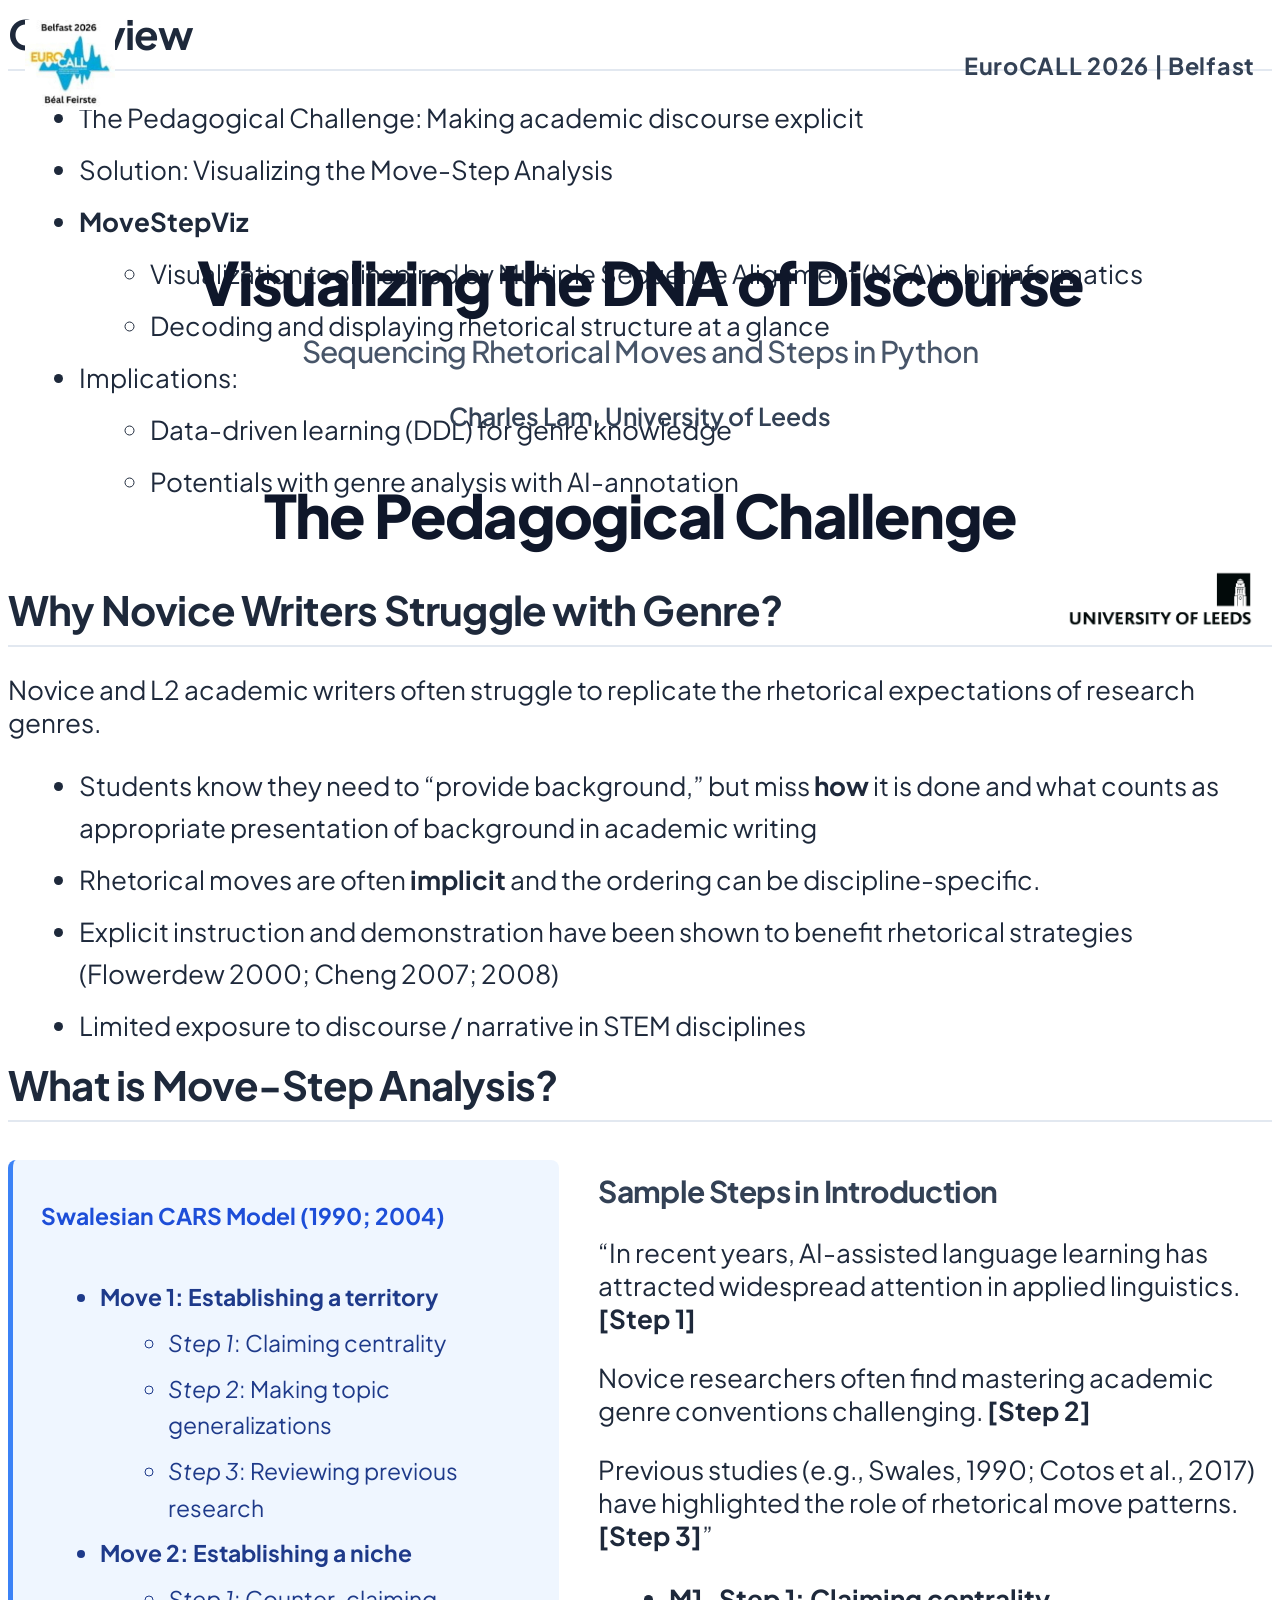
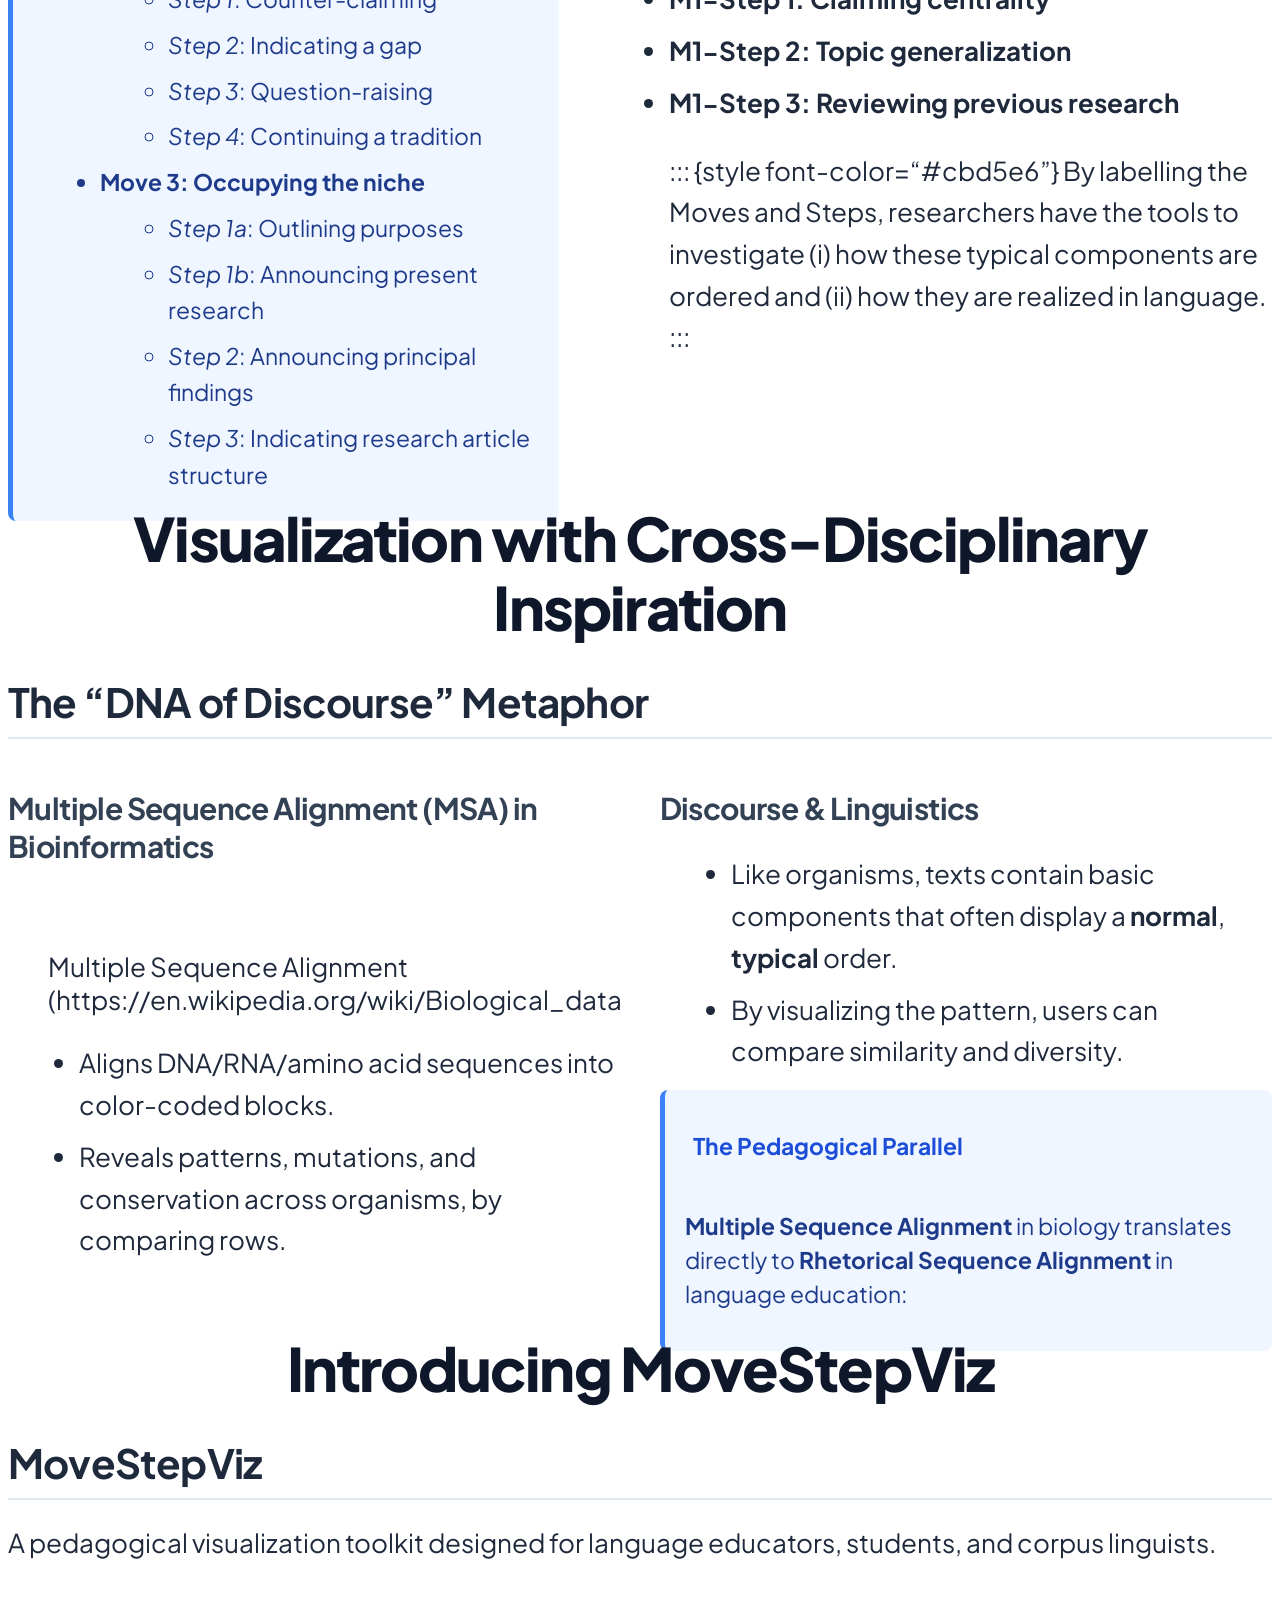
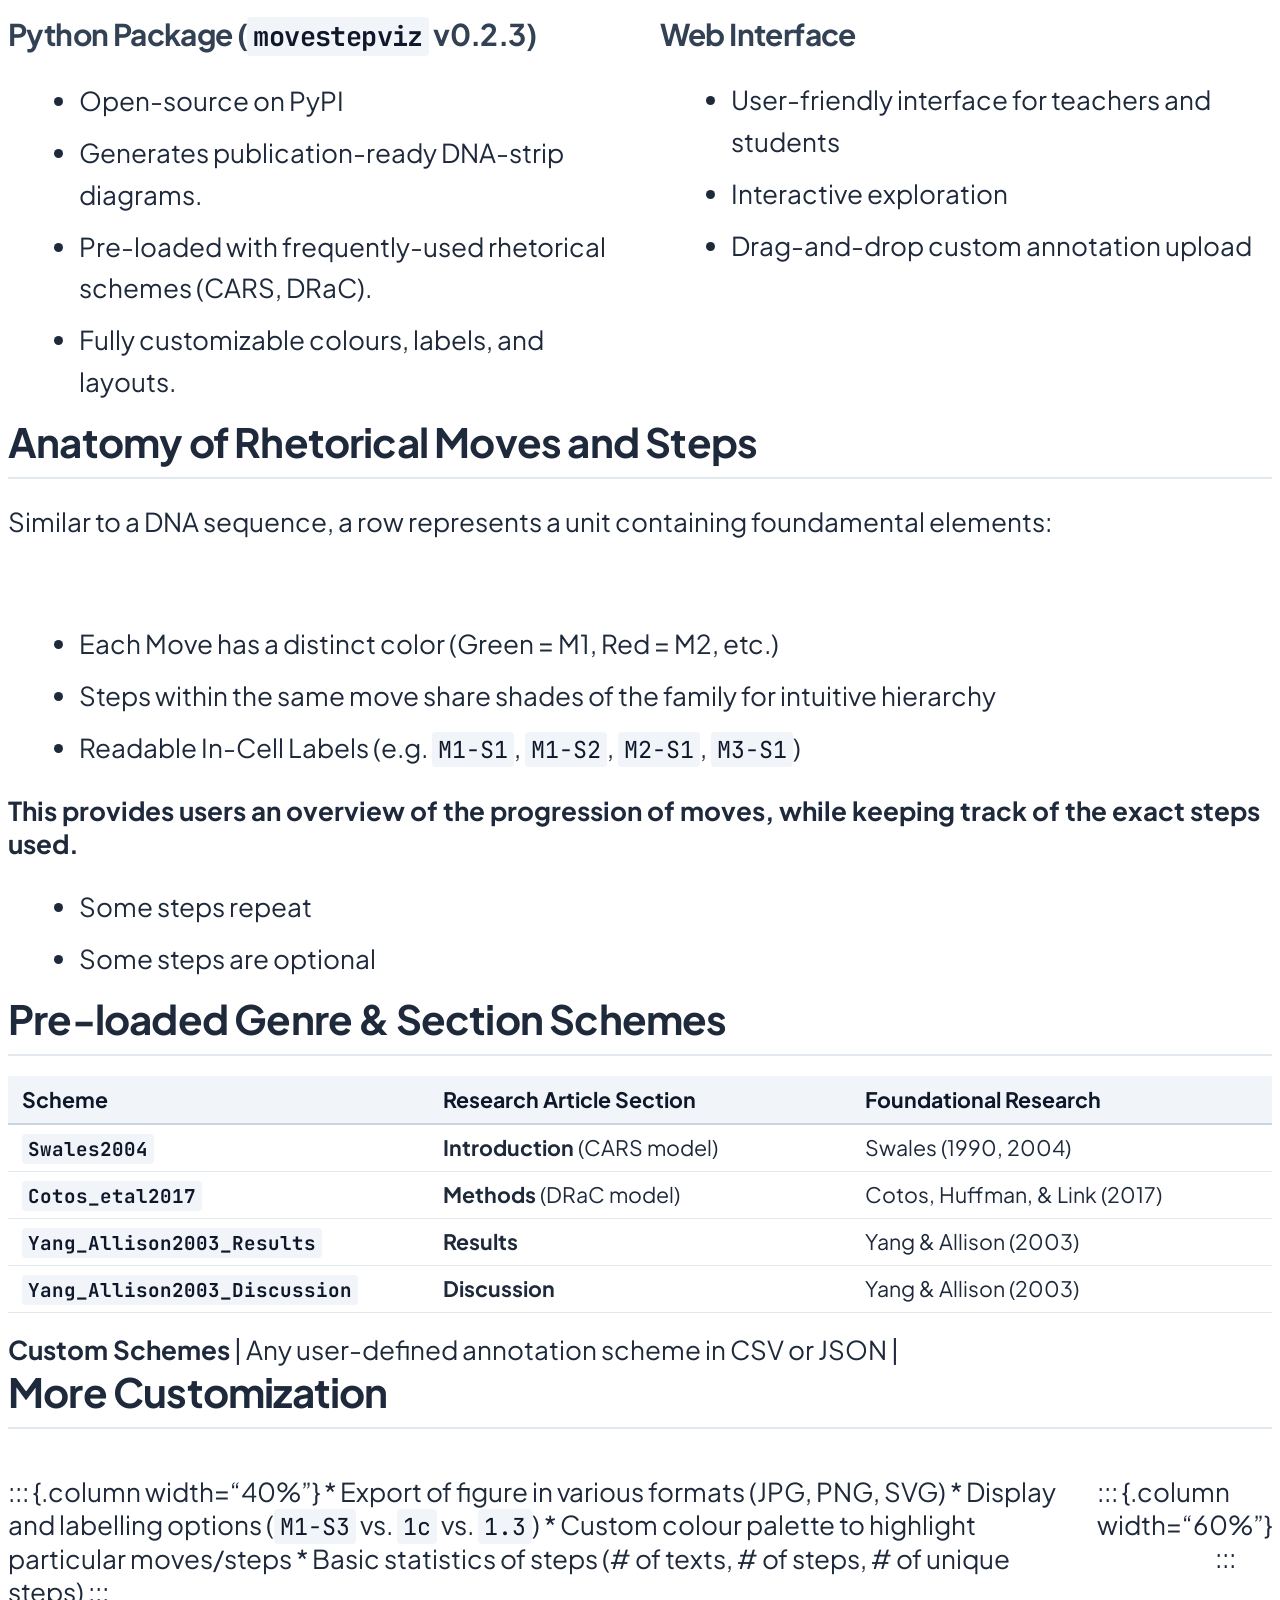
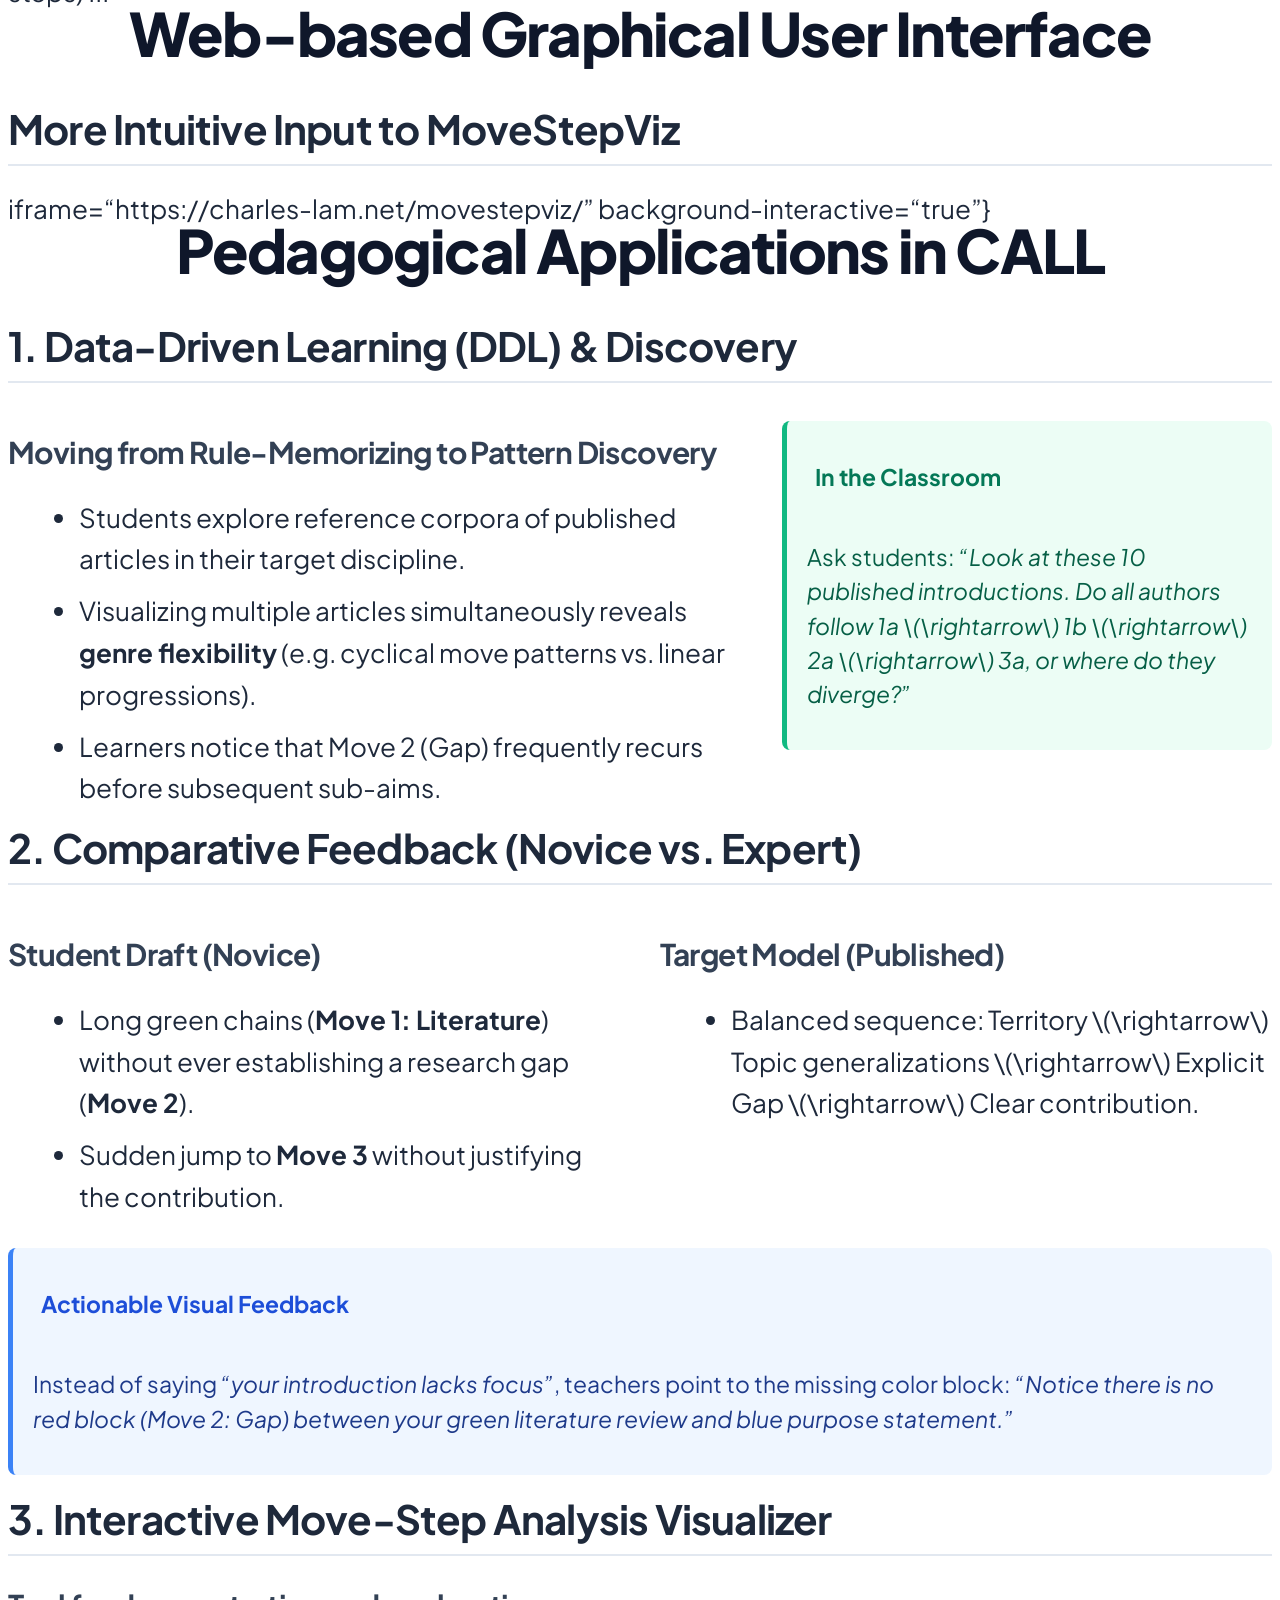
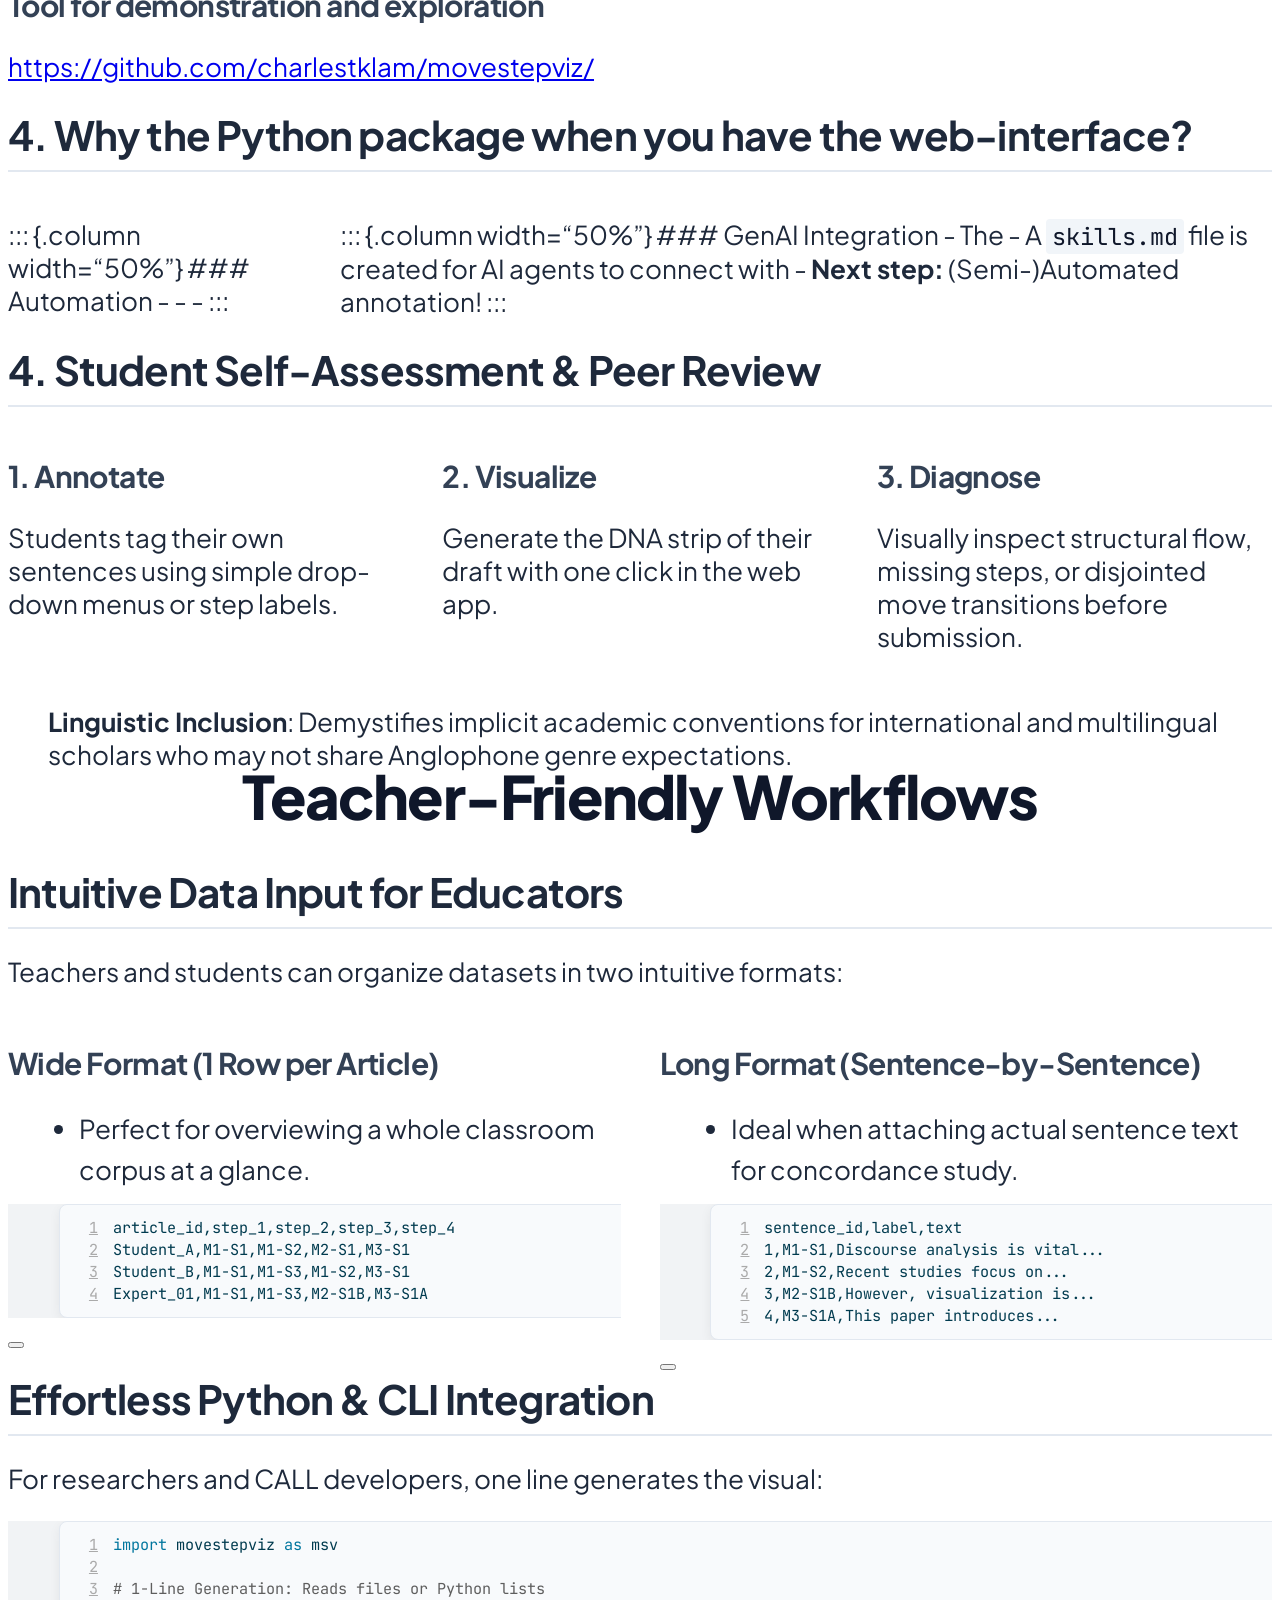
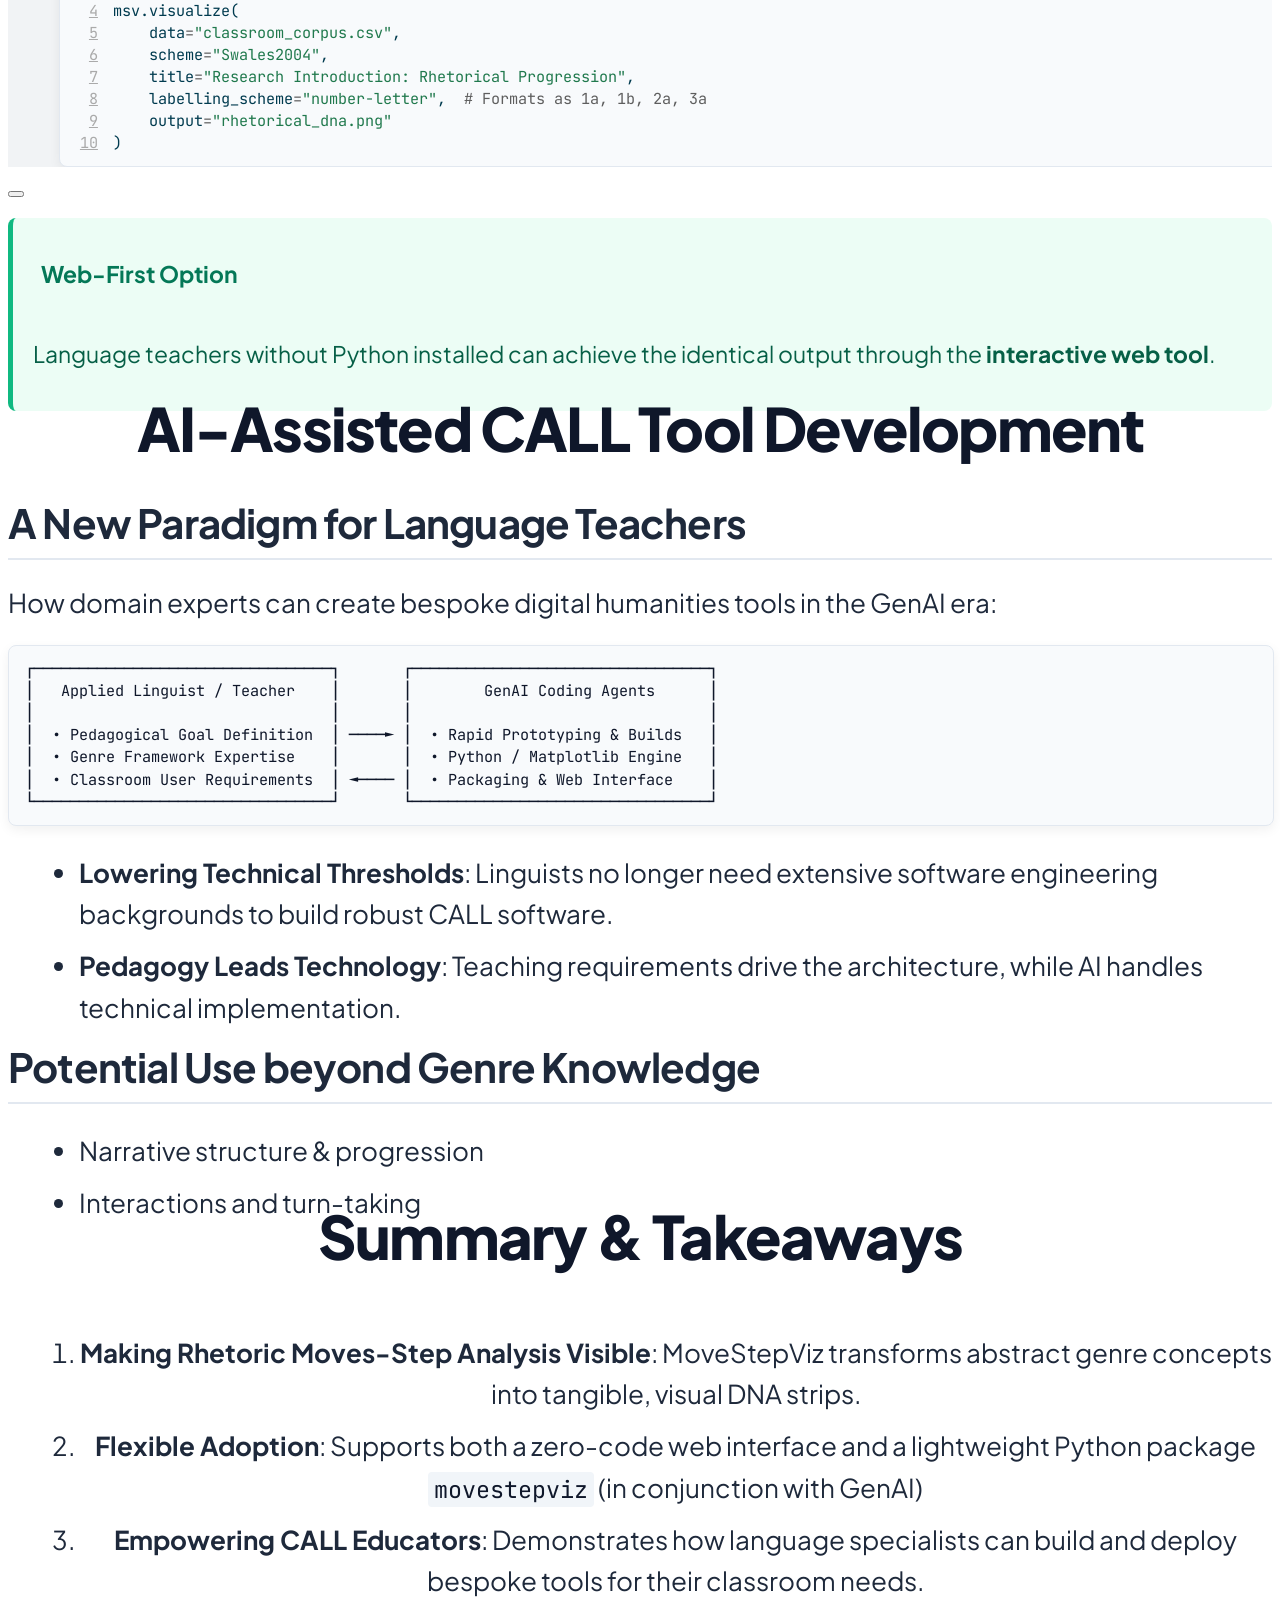
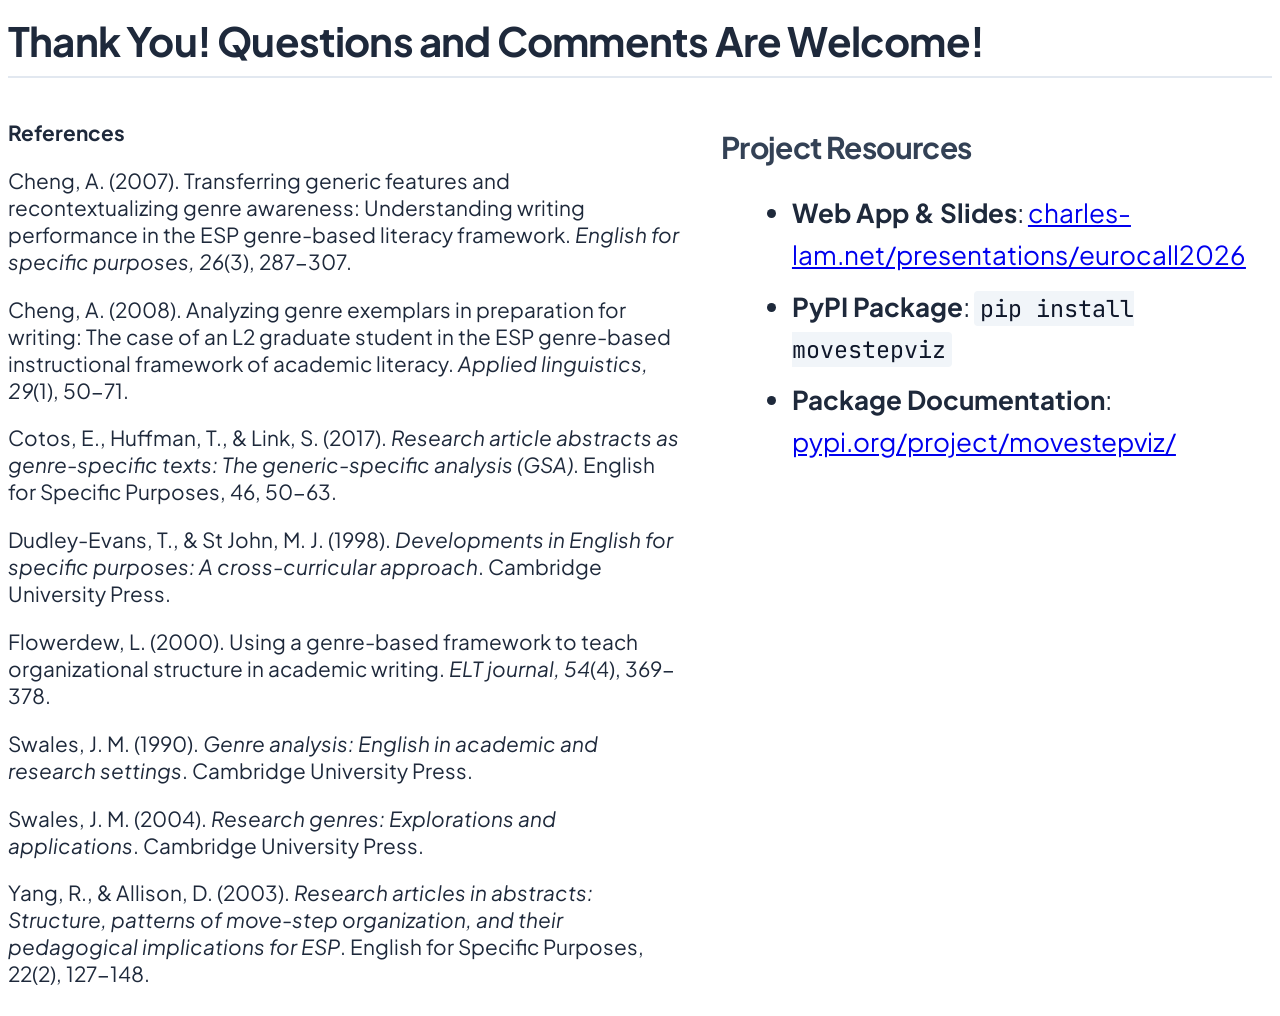
==== commit 81d614dd: "feat: update MoveStepViz presentation slides and documentation with new visualizations and features" ====
--- a/eurocall_slides.html
+++ b/eurocall_slides.html
@@ -247,8 +247,8 @@
 <p>Novice and L2 academic writers often struggle to replicate the rhetorical expectations of research genres.</p>
 <ul>
 <li>Students know they need to “provide background,” but miss <strong>how</strong> it is done and what counts as appropriate presentation of background in academic writing</li>
-<li>Rhetorical moves are often <strong>implicit</strong> and discipline-specific.</li>
-<li>Traditional margin comments (<em>“needs better flow”</em>, <em>“show your contribution”</em>) can be opaque for students</li>
+<li>Rhetorical moves are often <strong>implicit</strong> and the ordering can be discipline-specific.</li>
+<li>Explicit instruction and demonstration have been shown to benefit rhetorical strategies (Flowerdew 2000; Cheng 2007; 2008)</li>
 <li>Limited exposure to discourse / narrative in STEM disciplines</li>
 </ul>
 </section>
@@ -352,46 +352,48 @@
 <h1>Introducing MoveStepViz</h1>
 
 </section>
-<section id="movestepviz-v0.2.2" class="slide level2">
-<h2>MoveStepViz (v0.2.2)</h2>
+<section id="movestepviz" class="slide level2">
+<h2>MoveStepViz</h2>
 <p>A pedagogical visualization toolkit designed for language educators, students, and corpus linguists.</p>
 <div class="columns">
 <div class="column" style="width:50%;">
-<h3 id="no-code-web-application">No-Code Web Application</h3>
-<ul>
-<li>Zero technical barrier for teachers and students.</li>
-<li>Interactive exploration of reference corpora.</li>
-<li>Drag-and-drop custom text upload.</li>
-<li>Instant visual side-by-side comparisons.</li>
+<h3 id="python-package-movestepviz-v0.2.3">Python Package (<code>movestepviz</code> v0.2.3)</h3>
+<ul>
+<li>Open-source on PyPI</li>
+<li>Generates publication-ready DNA-strip diagrams.</li>
+<li>Pre-loaded with frequently-used rhetorical schemes (CARS, DRaC).</li>
+<li>Fully customizable colours, labels, and layouts.</li>
 </ul>
 </div><div class="column" style="width:50%;">
-<h3 id="python-package-movestepviz">Python Package (<code>movestepviz</code>)</h3>
-<ul>
-<li>Open-source on PyPI (<code>pip install movestepviz</code>).</li>
-<li>Generates publication-ready DNA-strip diagrams.</li>
-<li>Pre-loaded with standard rhetorical schemes.</li>
-<li>Fully customizable colors, labels, and layouts.</li>
+<h3 id="web-interface">Web Interface</h3>
+<ul>
+<li>User-friendly interface for teachers and students</li>
+<li>Interactive exploration</li>
+<li>Drag-and-drop custom annotation upload</li>
 </ul>
 </div></div>
 </section>
-<section id="anatomy-of-a-rhetorical-dna-strip" class="slide level2">
-<h2>Anatomy of a Rhetorical DNA Strip</h2>
-<p>Each colored cell represents one functional sentence/clause:</p>
-<div class="code-copy-outer-scaffold"><div class="sourceCode" id="cb1"><pre class="sourceCode numberSource text number-lines code-with-copy"><code class="sourceCode"><span id="cb1-1"><a href="" aria-label="1"></a>┌──────┐  ┌──────┐  ┌──────┐  ┌──────┐  ┌──────┐</span>
-<span id="cb1-2"><a href="" aria-label="2"></a>│  1a  │  │  1b  │  │  1c  │  │  2b  │  │  3a  │</span>
-<span id="cb1-3"><a href="" aria-label="3"></a>└──────┘  └──────┘  └──────┘  └──────┘  └──────┘</span>
-<span id="cb1-4"><a href="" aria-label="4"></a> Move 1    Move 1    Move 1    Move 2    Move 3</span>
-<span id="cb1-5"><a href="" aria-label="5"></a> Step 1    Step 2    Step 3    Step 1b   Step 1a</span>
-<span id="cb1-6"><a href="" aria-label="6"></a> (Territory)         (Lit)      (Gap)    (Purpose)</span></code></pre></div><button title="Copy to Clipboard" class="code-copy-button"><i class="bi"></i></button></div>
-<ul>
-<li><strong>Color Families</strong>: Each Move has a distinct color (Green = M1, Amber = M2, Blue = M3, Purple = M4, etc.).</li>
-<li><strong>Tonal Gradients</strong>: Steps within the same move share shades of the family for intuitive hierarchy.</li>
-<li><strong>Readable In-Cell Labels</strong>: Compact labels (e.g.&nbsp;<code>1a</code>, <code>1b</code>, <code>2a</code>, <code>3a</code>) maintain visual clarity without clutter.</li>
-</ul>
-</section>
-<section id="built-in-genre-section-schemes" class="slide level2">
-<h2>Built-In Genre &amp; Section Schemes</h2>
-<p>MoveStepViz 0.2.2 comes pre-loaded with standard genre models:</p>
+<section id="anatomy-of-rhetorical-moves-and-steps" class="slide level2">
+<h2>Anatomy of Rhetorical Moves and Steps</h2>
+<p>Similar to a DNA sequence, a row represents a unit containing foundamental elements:</p>
+<div style="text-align: center;">
+<p><img data-src="eurocall_slides_files/movestepviz01.png" style="width:65.0%"></p>
+</div>
+<ul>
+<li>Each Move has a distinct color (Green = M1, Red = M2, etc.)</li>
+<li>Steps within the same move share shades of the family for intuitive hierarchy</li>
+<li>Readable In-Cell Labels (e.g.&nbsp;<code>M1-S1</code>, <code>M1-S2</code>, <code>M2-S1</code>, <code>M3-S1</code>)</li>
+</ul>
+<div class="fragment">
+<p><strong>This provides users an overview of the progression of moves, while keeping track of the exact steps used.</strong></p>
+<ul>
+<li>Some steps repeat</li>
+<li>Some steps are optional</li>
+</ul>
+</div>
+</section>
+<section id="pre-loaded-genre-section-schemes" class="slide level2">
+<h2>Pre-loaded Genre &amp; Section Schemes</h2>
 <table class="caption-top">
 <colgroup>
 <col style="width: 33%">
@@ -408,44 +410,58 @@
 <tbody>
 <tr class="odd">
 <td style="text-align: left;"><strong><code>Swales2004</code></strong></td>
-<td style="text-align: left;"><strong>Introduction</strong> (CARS Model)</td>
+<td style="text-align: left;"><strong>Introduction</strong> (CARS model)</td>
 <td style="text-align: left;">Swales (1990, 2004)</td>
 </tr>
 <tr class="even">
 <td style="text-align: left;"><strong><code>Cotos_etal2017</code></strong></td>
-<td style="text-align: left;"><strong>Methods</strong> (DRaC Model)</td>
+<td style="text-align: left;"><strong>Methods</strong> (DRaC model)</td>
 <td style="text-align: left;">Cotos, Huffman, &amp; Link (2017)</td>
 </tr>
 <tr class="odd">
 <td style="text-align: left;"><strong><code>Yang_Allison2003_Results</code></strong></td>
-<td style="text-align: left;"><strong>Results</strong> Section</td>
+<td style="text-align: left;"><strong>Results</strong></td>
 <td style="text-align: left;">Yang &amp; Allison (2003)</td>
 </tr>
 <tr class="even">
 <td style="text-align: left;"><strong><code>Yang_Allison2003_Discussion</code></strong></td>
-<td style="text-align: left;"><strong>Discussion</strong> Section</td>
+<td style="text-align: left;"><strong>Discussion</strong></td>
 <td style="text-align: left;">Yang &amp; Allison (2003)</td>
 </tr>
 </tbody>
 </table>
-<div class="line-block"><strong>Custom Schemes</strong> | Any section / genre | Teacher-defined JSON or CSV |</div>
-</section>
-<section class="slide level2">
-
+<div class="line-block"><strong>Custom Schemes</strong> | Any user-defined annotation scheme in CSV or JSON |</div>
+</section>
+<section id="more-customization" class="slide level2">
+<h2>More Customization</h2>
+<div class="columns">
+<p>::: {.column width=“40%”} * Export of figure in various formats (JPG, PNG, SVG) * Display and labelling options (<code>M1-S3</code> vs.&nbsp;<code>1c</code> vs.&nbsp;<code>1.3</code>) * Custom colour palette to highlight particular moves/steps * Basic statistics of steps (# of texts, # of steps, # of unique steps) :::</p><p>::: {.column width=“60%”} <img data-src="eurocall_slides_files/movestepviz02.png" style="width:65.0%"> :::</p>
+</div>
 </section></section>
 <section>
 <section id="web-based-graphical-user-interface" class="title-slide slide level1 center" data-background-color="#cbd5e1">
 <h1>Web-based Graphical User Interface</h1>
 
 </section>
-<section id="more-intuitive-input-to-movestepviz" class="slide level2" data-background-color="#d78aefff">
-<h2>1. More Intuitive Input to MoveStepViz</h2>
-<div class="columns">
-<div class="column" style="width:60%;">
-
-</div><div class="column" style="width:40%;">
-<p><strong>add figure</strong></p>
-</div></div>
+<section id="more-intuitive-input-to-movestepviz" class="slide level2" data-background-iframe="https://charles-lam.net/movestepviz/" data-background-interactive="true">
+<h2>More Intuitive Input to MoveStepViz</h2>
+<p>iframe=“https://charles-lam.net/movestepviz/” background-interactive=“true”}</p>
+<!-- [charles-lam.net/movestepviz](charles-lam.net/movestepviz) -->
+<!-- 
+::: {.columns}
+::: {.column width="60%"}
+
+
+:::
+
+
+::: {.column width="40%"}
+
+**add figure**
+:::
+
+:::
+ -->
 </section></section>
 <section>
 <section id="pedagogical-applications-in-call" class="title-slide slide level1 center" data-background-color="#cbd5e1">
@@ -453,7 +469,7 @@
 
 </section>
 <section id="data-driven-learning-ddl-discovery" class="slide level2" data-background-color="#d78aefff">
-<h2>1. Data-Driven Learning (DDL) Discovery</h2>
+<h2>1. Data-Driven Learning (DDL) &amp; Discovery</h2>
 <div class="columns">
 <div class="column" style="width:60%;">
 <h3 id="moving-from-rule-memorizing-to-pattern-discovery">Moving from Rule-Memorizing to Pattern Discovery</h3>
@@ -507,8 +523,19 @@
 </div>
 </div>
 </section>
-<section id="student-self-assessment-peer-review" class="slide level2" data-background-color="#d78aefff">
-<h2>3. Student Self-Assessment &amp; Peer Review</h2>
+<section id="interactive-move-step-analysis-visualizer" class="slide level2" data-background-color="#cfd1cbff">
+<h2>3. Interactive Move-Step Analysis Visualizer</h2>
+<h3 id="tool-for-demonstration-and-exploration">Tool for demonstration and exploration</h3>
+<p><a href="https://github.com/charlestklam/movestepviz/" class="uri">https://github.com/charlestklam/movestepviz/</a></p>
+</section>
+<section id="why-the-python-package-when-you-have-the-web-interface" class="slide level2">
+<h2>4. Why the Python package when you have the web-interface?</h2>
+<div class="columns">
+<p>::: {.column width=“50%”} ### Automation - - - :::</p><p>::: {.column width=“50%”} ### GenAI Integration - The - A <code>skills.md</code> file is created for AI agents to connect with - <strong>Next step:</strong> (Semi-)Automated annotation! :::</p>
+</div>
+</section>
+<section id="student-self-assessment-peer-review" class="slide level2" data-background-color="#fefeffff">
+<h2>4. Student Self-Assessment &amp; Peer Review</h2>
 <div class="columns">
 <div class="column" style="width:33%;">
 <h3 id="annotate">1. Annotate</h3>
@@ -543,35 +570,35 @@
 <ul>
 <li>Perfect for overviewing a whole classroom corpus at a glance.</li>
 </ul>
-<div class="code-copy-outer-scaffold"><div class="sourceCode" id="cb2"><pre class="sourceCode numberSource csv number-lines code-with-copy"><code class="sourceCode"><span id="cb2-1"><a href="" aria-label="1"></a>article_id,step_1,step_2,step_3,step_4</span>
-<span id="cb2-2"><a href="" aria-label="2"></a>Student_A,M1-S1,M1-S2,M2-S1,M3-S1</span>
-<span id="cb2-3"><a href="" aria-label="3"></a>Student_B,M1-S1,M1-S3,M1-S2,M3-S1</span>
-<span id="cb2-4"><a href="" aria-label="4"></a>Expert_01,M1-S1,M1-S3,M2-S1B,M3-S1A</span></code></pre></div><button title="Copy to Clipboard" class="code-copy-button"><i class="bi"></i></button></div>
+<div class="code-copy-outer-scaffold"><div class="sourceCode" id="cb1"><pre class="sourceCode numberSource csv number-lines code-with-copy"><code class="sourceCode"><span id="cb1-1"><a href="" aria-label="1"></a>article_id,step_1,step_2,step_3,step_4</span>
+<span id="cb1-2"><a href="" aria-label="2"></a>Student_A,M1-S1,M1-S2,M2-S1,M3-S1</span>
+<span id="cb1-3"><a href="" aria-label="3"></a>Student_B,M1-S1,M1-S3,M1-S2,M3-S1</span>
+<span id="cb1-4"><a href="" aria-label="4"></a>Expert_01,M1-S1,M1-S3,M2-S1B,M3-S1A</span></code></pre></div><button title="Copy to Clipboard" class="code-copy-button"><i class="bi"></i></button></div>
 </div><div class="column" style="width:50%;">
 <h3 id="long-format-sentence-by-sentence">Long Format (Sentence-by-Sentence)</h3>
 <ul>
 <li>Ideal when attaching actual sentence text for concordance study.</li>
 </ul>
-<div class="code-copy-outer-scaffold"><div class="sourceCode" id="cb3"><pre class="sourceCode numberSource csv number-lines code-with-copy"><code class="sourceCode"><span id="cb3-1"><a href="" aria-label="1"></a>sentence_id,label,text</span>
-<span id="cb3-2"><a href="" aria-label="2"></a>1,M1-S1,Discourse analysis is vital...</span>
-<span id="cb3-3"><a href="" aria-label="3"></a>2,M1-S2,Recent studies focus on...</span>
-<span id="cb3-4"><a href="" aria-label="4"></a>3,M2-S1B,However, visualization is...</span>
-<span id="cb3-5"><a href="" aria-label="5"></a>4,M3-S1A,This paper introduces...</span></code></pre></div><button title="Copy to Clipboard" class="code-copy-button"><i class="bi"></i></button></div>
+<div class="code-copy-outer-scaffold"><div class="sourceCode" id="cb2"><pre class="sourceCode numberSource csv number-lines code-with-copy"><code class="sourceCode"><span id="cb2-1"><a href="" aria-label="1"></a>sentence_id,label,text</span>
+<span id="cb2-2"><a href="" aria-label="2"></a>1,M1-S1,Discourse analysis is vital...</span>
+<span id="cb2-3"><a href="" aria-label="3"></a>2,M1-S2,Recent studies focus on...</span>
+<span id="cb2-4"><a href="" aria-label="4"></a>3,M2-S1B,However, visualization is...</span>
+<span id="cb2-5"><a href="" aria-label="5"></a>4,M3-S1A,This paper introduces...</span></code></pre></div><button title="Copy to Clipboard" class="code-copy-button"><i class="bi"></i></button></div>
 </div></div>
 </section>
 <section id="effortless-python-cli-integration" class="slide level2">
 <h2>Effortless Python &amp; CLI Integration</h2>
 <p>For researchers and CALL developers, one line generates the visual:</p>
-<div class="code-copy-outer-scaffold"><div class="sourceCode" id="cb4"><pre class="sourceCode numberSource python number-lines code-with-copy"><code class="sourceCode python"><span id="cb4-1"><a href="" aria-label="1"></a><span class="im">import</span> movestepviz <span class="im">as</span> msv</span>
-<span id="cb4-2"><a href="" aria-label="2"></a></span>
-<span id="cb4-3"><a href="" aria-label="3"></a><span class="co"># 1-Line Generation: Reads files or Python lists</span></span>
-<span id="cb4-4"><a href="" aria-label="4"></a>msv.visualize(</span>
-<span id="cb4-5"><a href="" aria-label="5"></a>    data<span class="op">=</span><span class="st">"classroom_corpus.csv"</span>,</span>
-<span id="cb4-6"><a href="" aria-label="6"></a>    scheme<span class="op">=</span><span class="st">"Swales2004"</span>,</span>
-<span id="cb4-7"><a href="" aria-label="7"></a>    title<span class="op">=</span><span class="st">"Research Introduction: Rhetorical Progression"</span>,</span>
-<span id="cb4-8"><a href="" aria-label="8"></a>    labelling_scheme<span class="op">=</span><span class="st">"number-letter"</span>,  <span class="co"># Formats as 1a, 1b, 2a, 3a</span></span>
-<span id="cb4-9"><a href="" aria-label="9"></a>    output<span class="op">=</span><span class="st">"rhetorical_dna.png"</span></span>
-<span id="cb4-10"><a href="" aria-label="10"></a>)</span></code></pre></div><button title="Copy to Clipboard" class="code-copy-button"><i class="bi"></i></button></div>
+<div class="code-copy-outer-scaffold"><div class="sourceCode" id="cb3"><pre class="sourceCode numberSource python number-lines code-with-copy"><code class="sourceCode python"><span id="cb3-1"><a href="" aria-label="1"></a><span class="im">import</span> movestepviz <span class="im">as</span> msv</span>
+<span id="cb3-2"><a href="" aria-label="2"></a></span>
+<span id="cb3-3"><a href="" aria-label="3"></a><span class="co"># 1-Line Generation: Reads files or Python lists</span></span>
+<span id="cb3-4"><a href="" aria-label="4"></a>msv.visualize(</span>
+<span id="cb3-5"><a href="" aria-label="5"></a>    data<span class="op">=</span><span class="st">"classroom_corpus.csv"</span>,</span>
+<span id="cb3-6"><a href="" aria-label="6"></a>    scheme<span class="op">=</span><span class="st">"Swales2004"</span>,</span>
+<span id="cb3-7"><a href="" aria-label="7"></a>    title<span class="op">=</span><span class="st">"Research Introduction: Rhetorical Progression"</span>,</span>
+<span id="cb3-8"><a href="" aria-label="8"></a>    labelling_scheme<span class="op">=</span><span class="st">"number-letter"</span>,  <span class="co"># Formats as 1a, 1b, 2a, 3a</span></span>
+<span id="cb3-9"><a href="" aria-label="9"></a>    output<span class="op">=</span><span class="st">"rhetorical_dna.png"</span></span>
+<span id="cb3-10"><a href="" aria-label="10"></a>)</span></code></pre></div><button title="Copy to Clipboard" class="code-copy-button"><i class="bi"></i></button></div>
 <div class="callout callout-tip callout-titled callout-style-default">
 <div class="callout-body">
 <div class="callout-title">
@@ -631,8 +658,11 @@
 <div class="column" style="width:55%;">
 <div style="font-size: 0.8em;">
 <p><strong>References</strong></p>
+<p>Cheng, A. (2007). Transferring generic features and recontextualizing genre awareness: Understanding writing performance in the ESP genre-based literacy framework. <em>English for specific purposes, 26</em>(3), 287-307.</p>
+<p>Cheng, A. (2008). Analyzing genre exemplars in preparation for writing: The case of an L2 graduate student in the ESP genre-based instructional framework of academic literacy. <em>Applied linguistics, 29</em>(1), 50-71.</p>
 <p>Cotos, E., Huffman, T., &amp; Link, S. (2017). <em>Research article abstracts as genre-specific texts: The generic-specific analysis (GSA)</em>. English for Specific Purposes, 46, 50-63.</p>
 <p>Dudley-Evans, T., &amp; St John, M. J. (1998). <em>Developments in English for specific purposes: A cross-curricular approach</em>. Cambridge University Press.</p>
+<p>Flowerdew, L. (2000). Using a genre-based framework to teach organizational structure in academic writing. <em>ELT journal, 54</em>(4), 369-378.</p>
 <p>Swales, J. M. (1990). <em>Genre analysis: English in academic and research settings</em>. Cambridge University Press.</p>
 <p>Swales, J. M. (2004). <em>Research genres: Explorations and applications</em>. Cambridge University Press.</p>
 <p>Yang, R., &amp; Allison, D. (2003). <em>Research articles in abstracts: Structure, patterns of move-step organization, and their pedagogical implications for ESP</em>. English for Specific Purposes, 22(2), 127-148.</p>
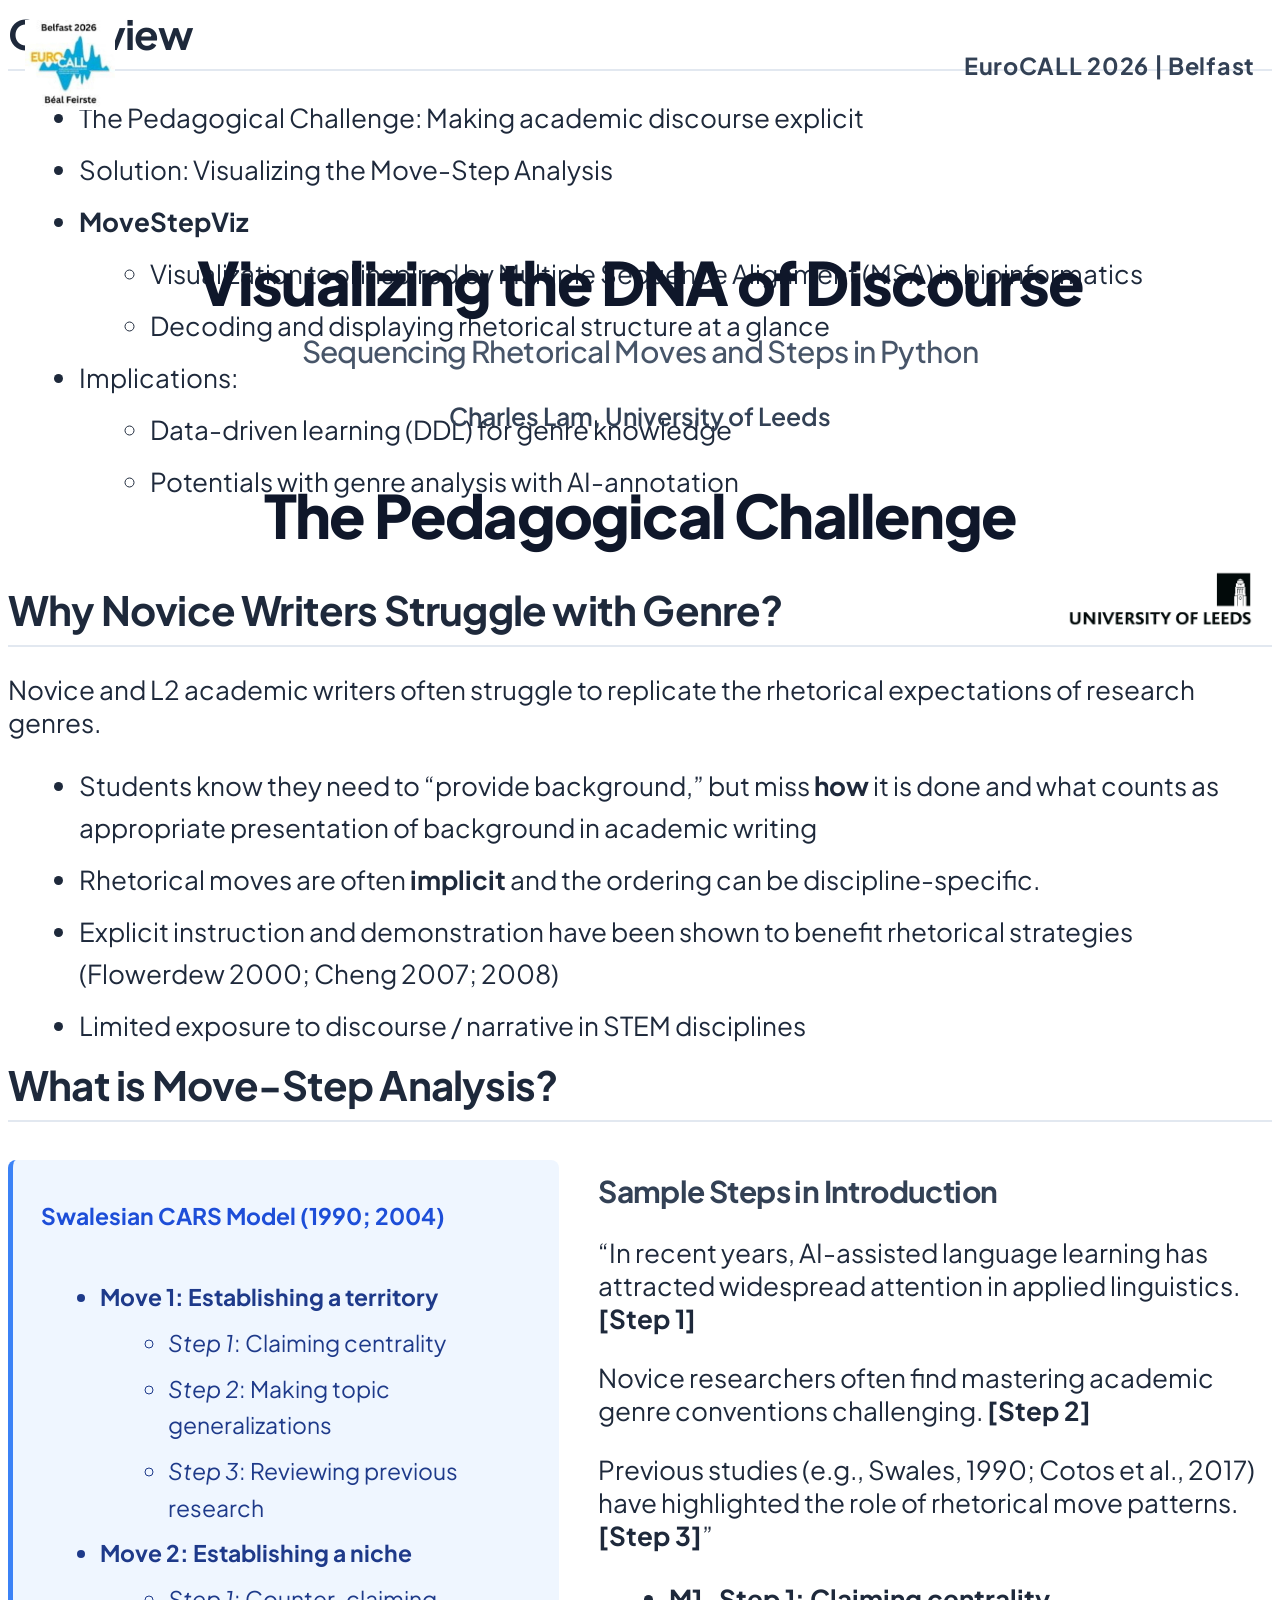
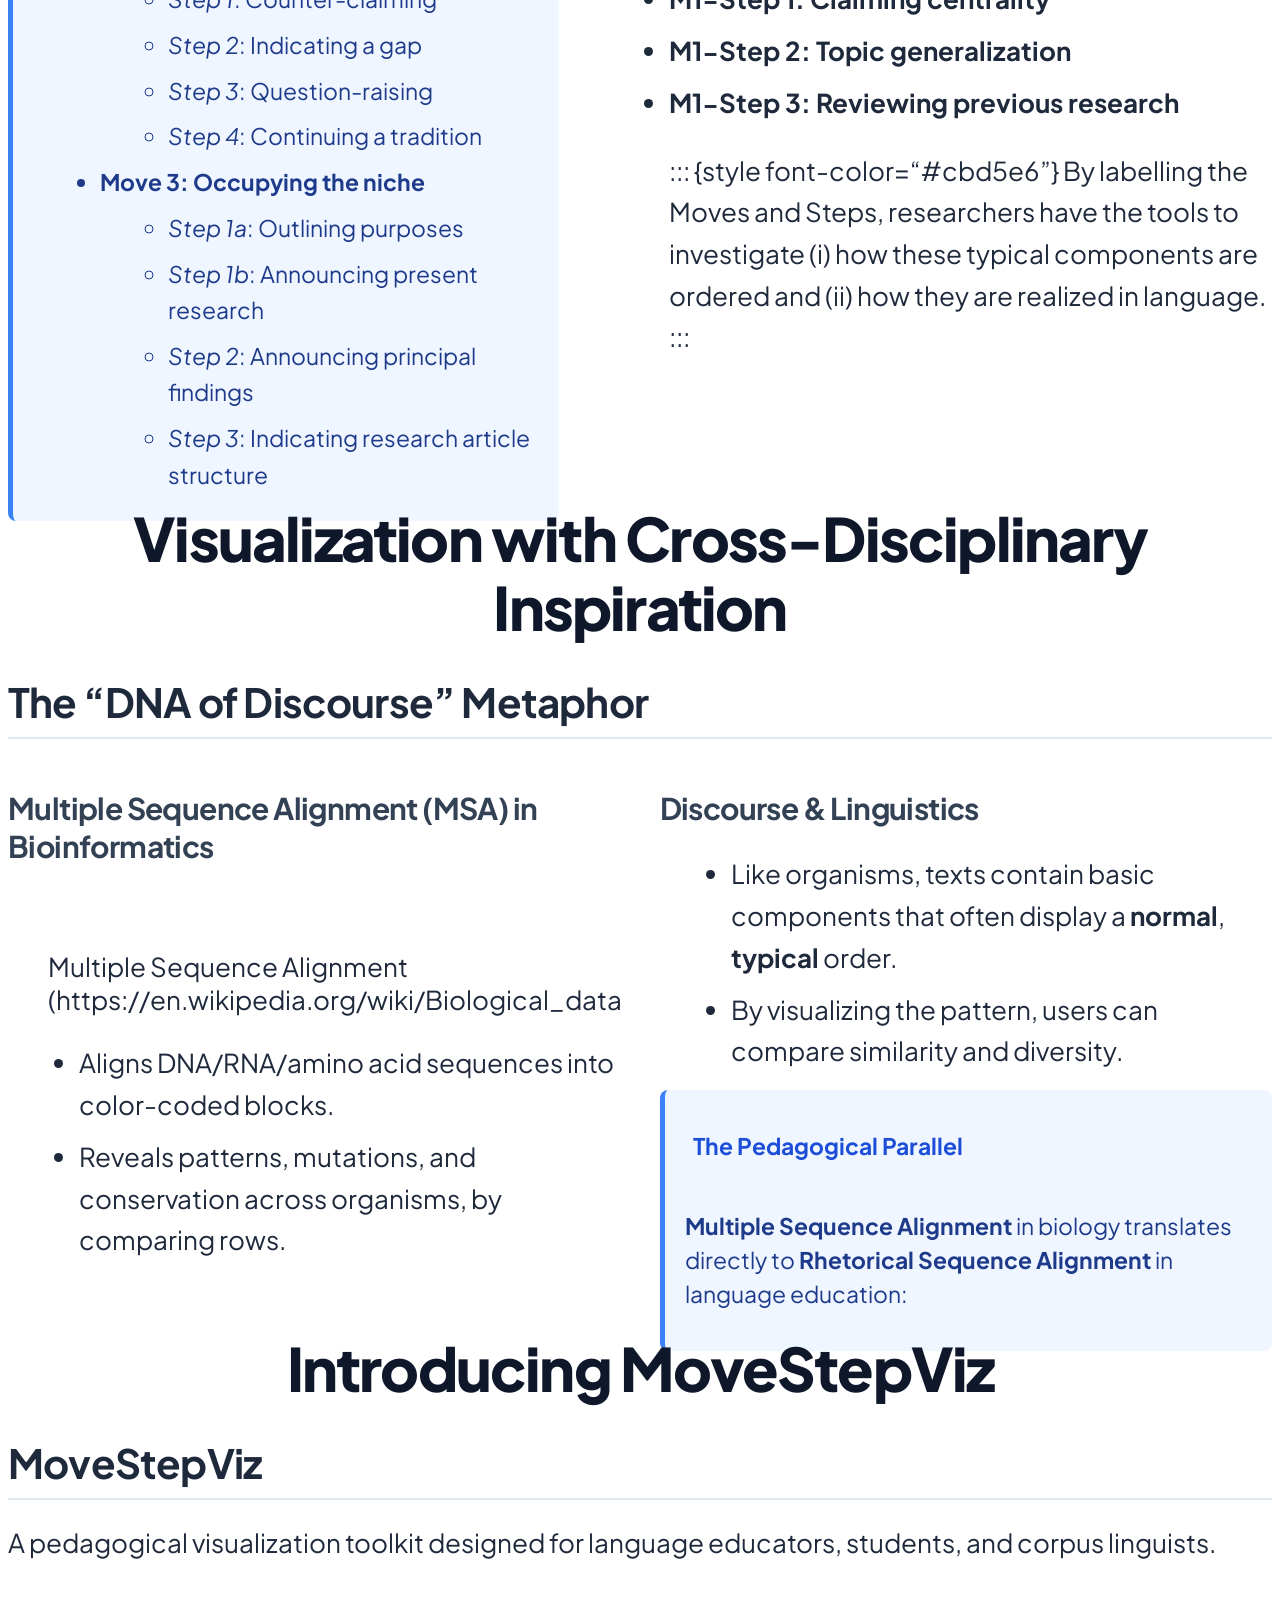
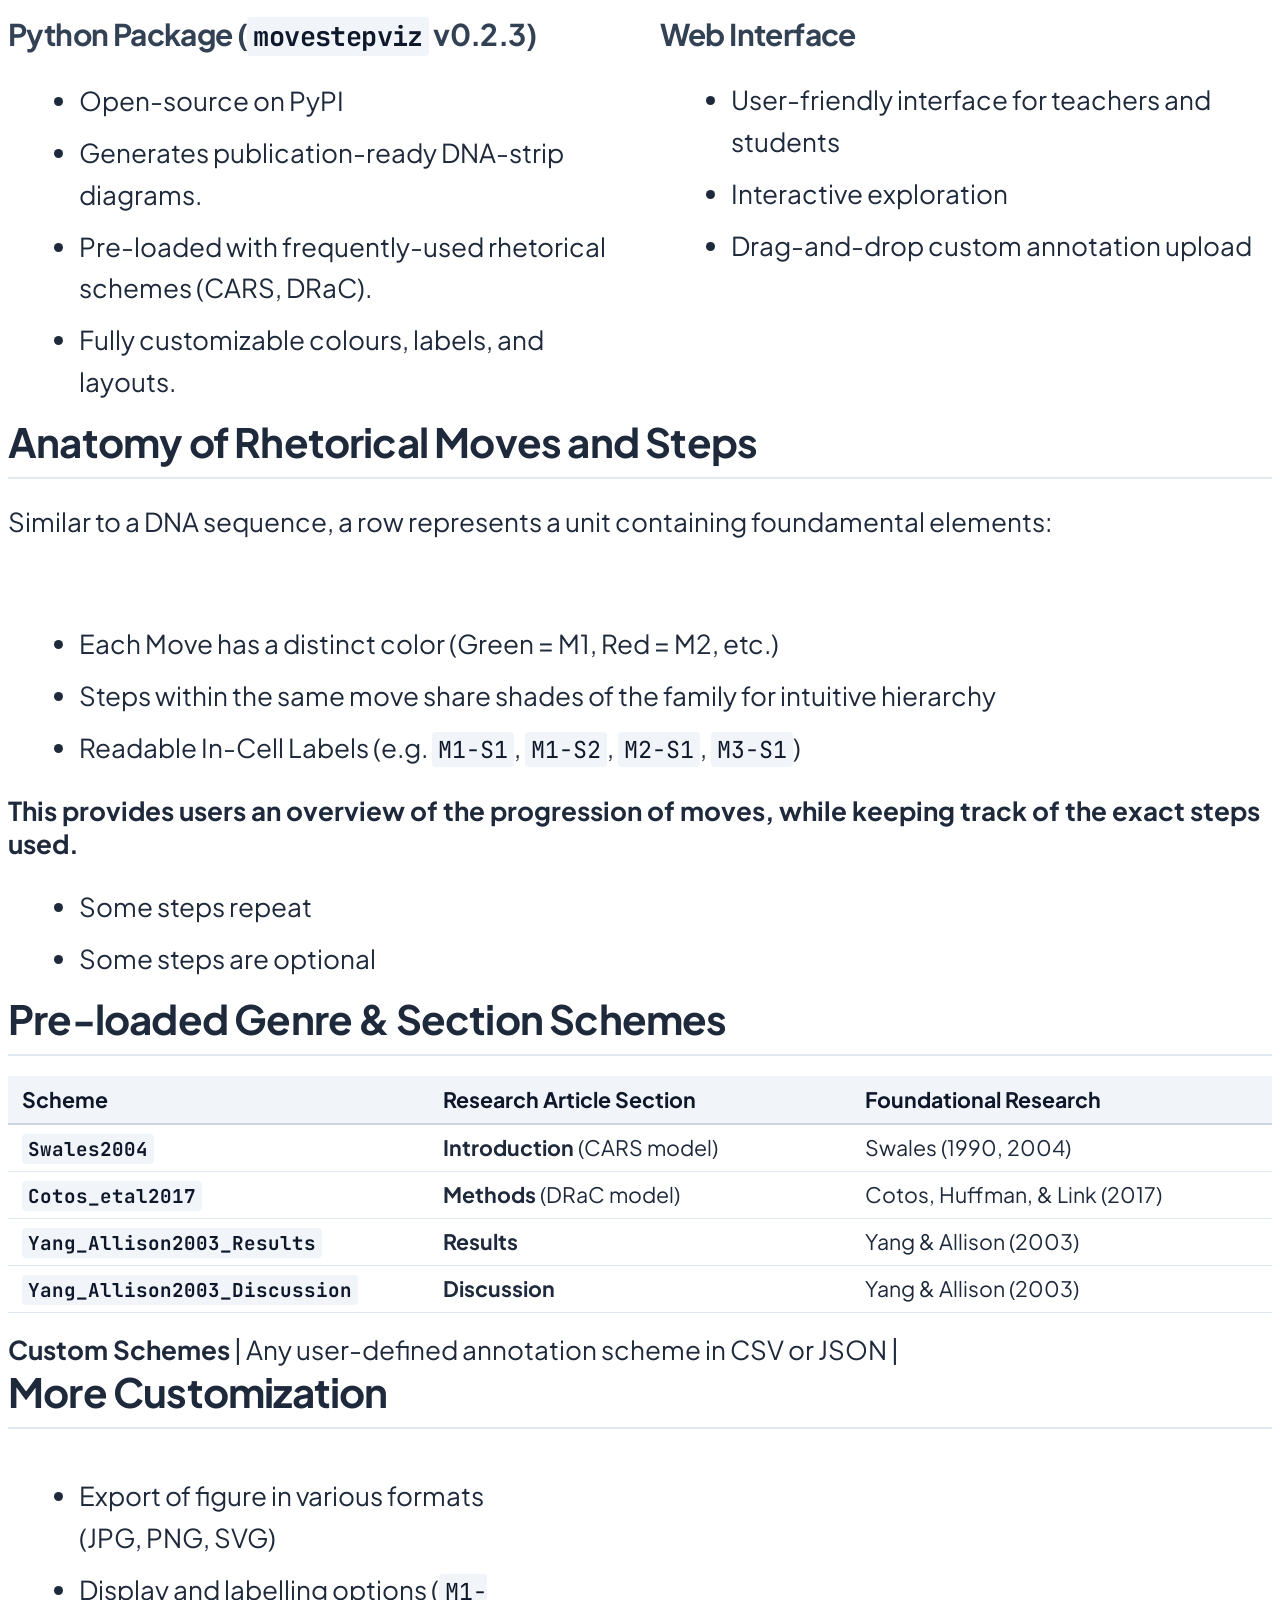
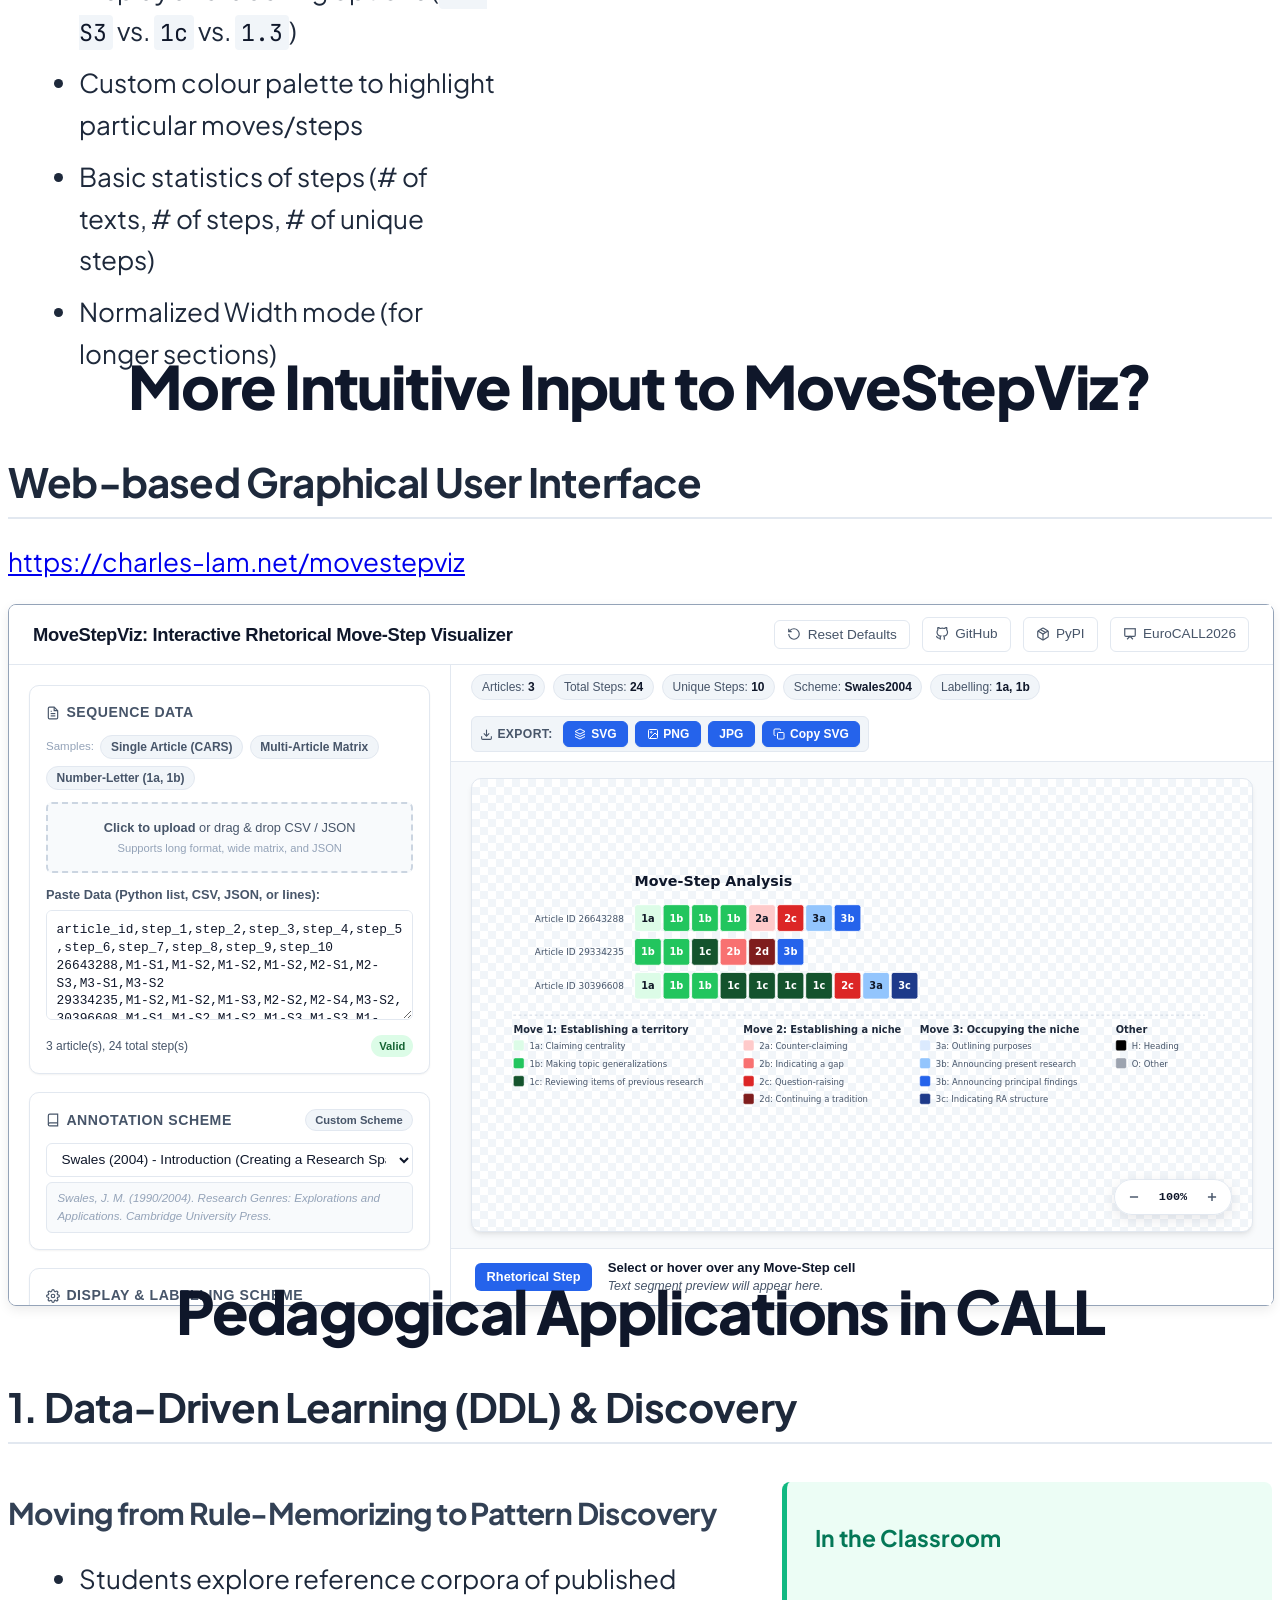
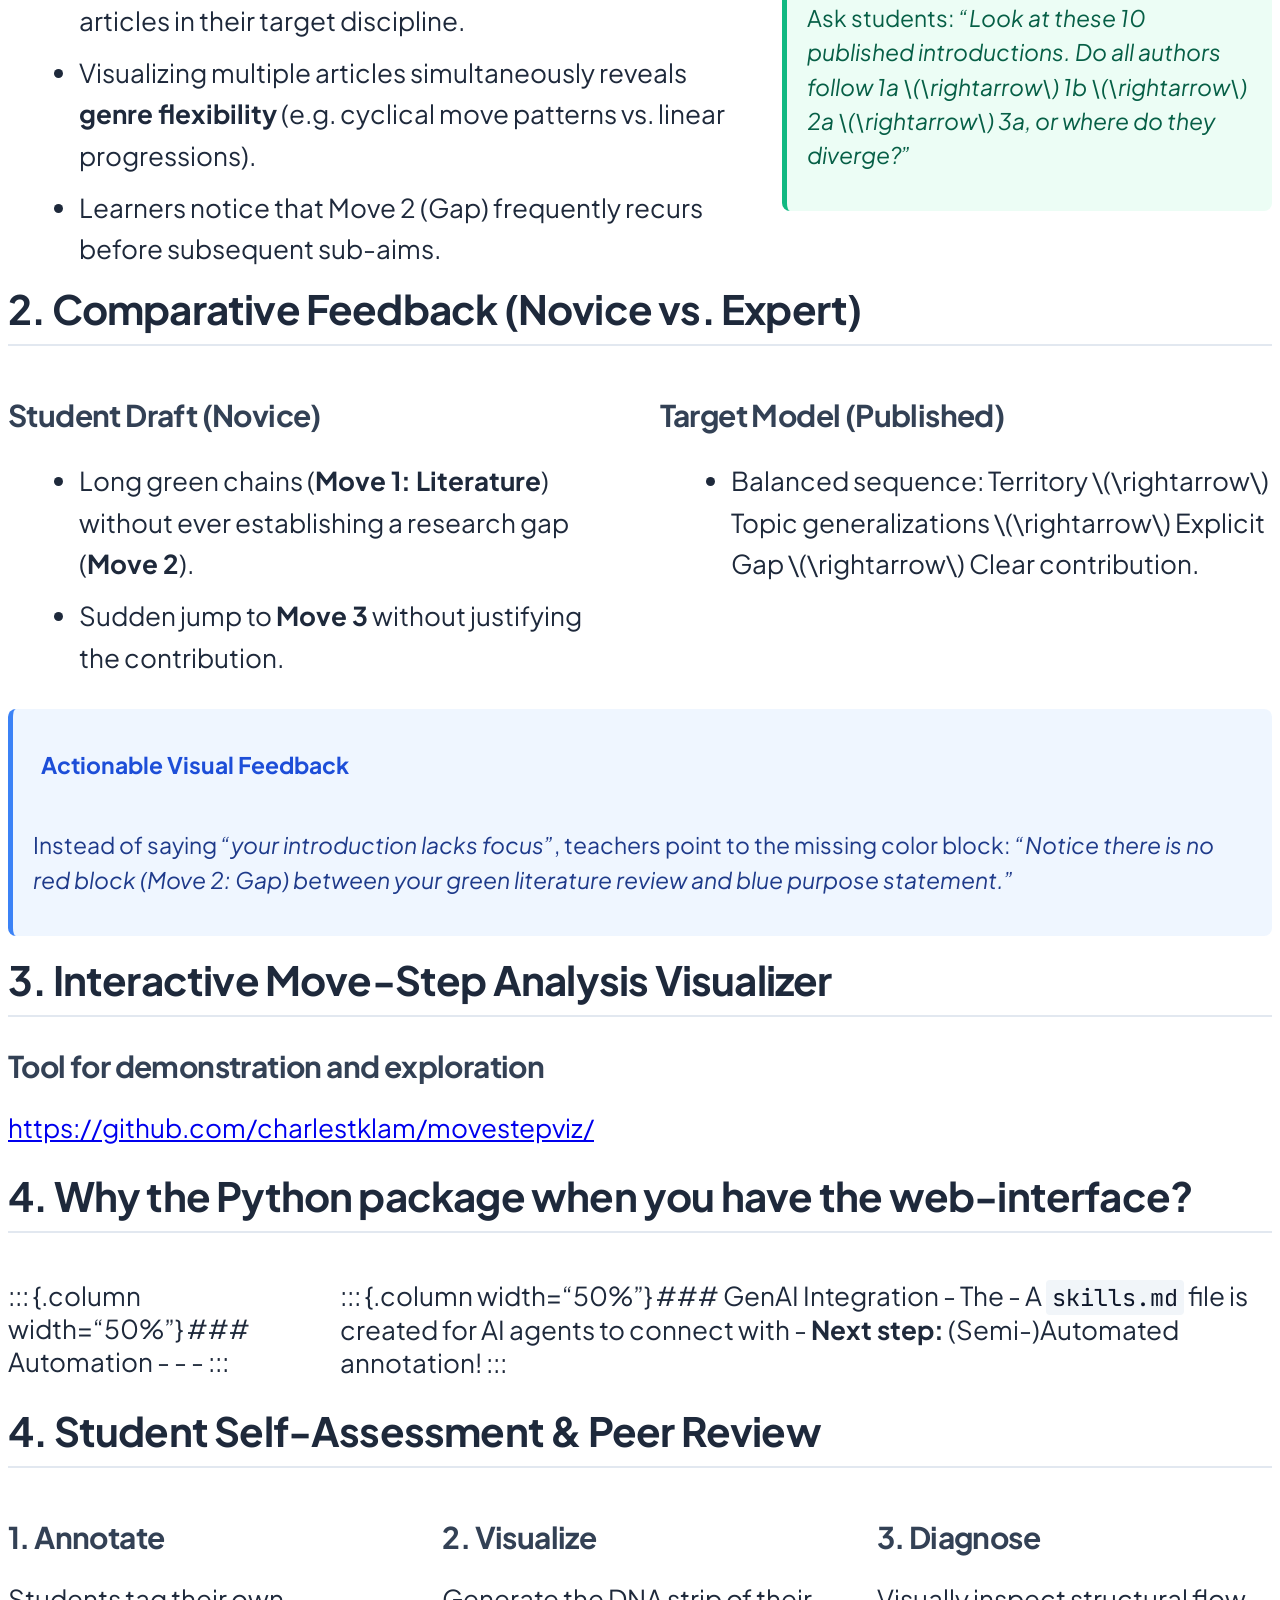
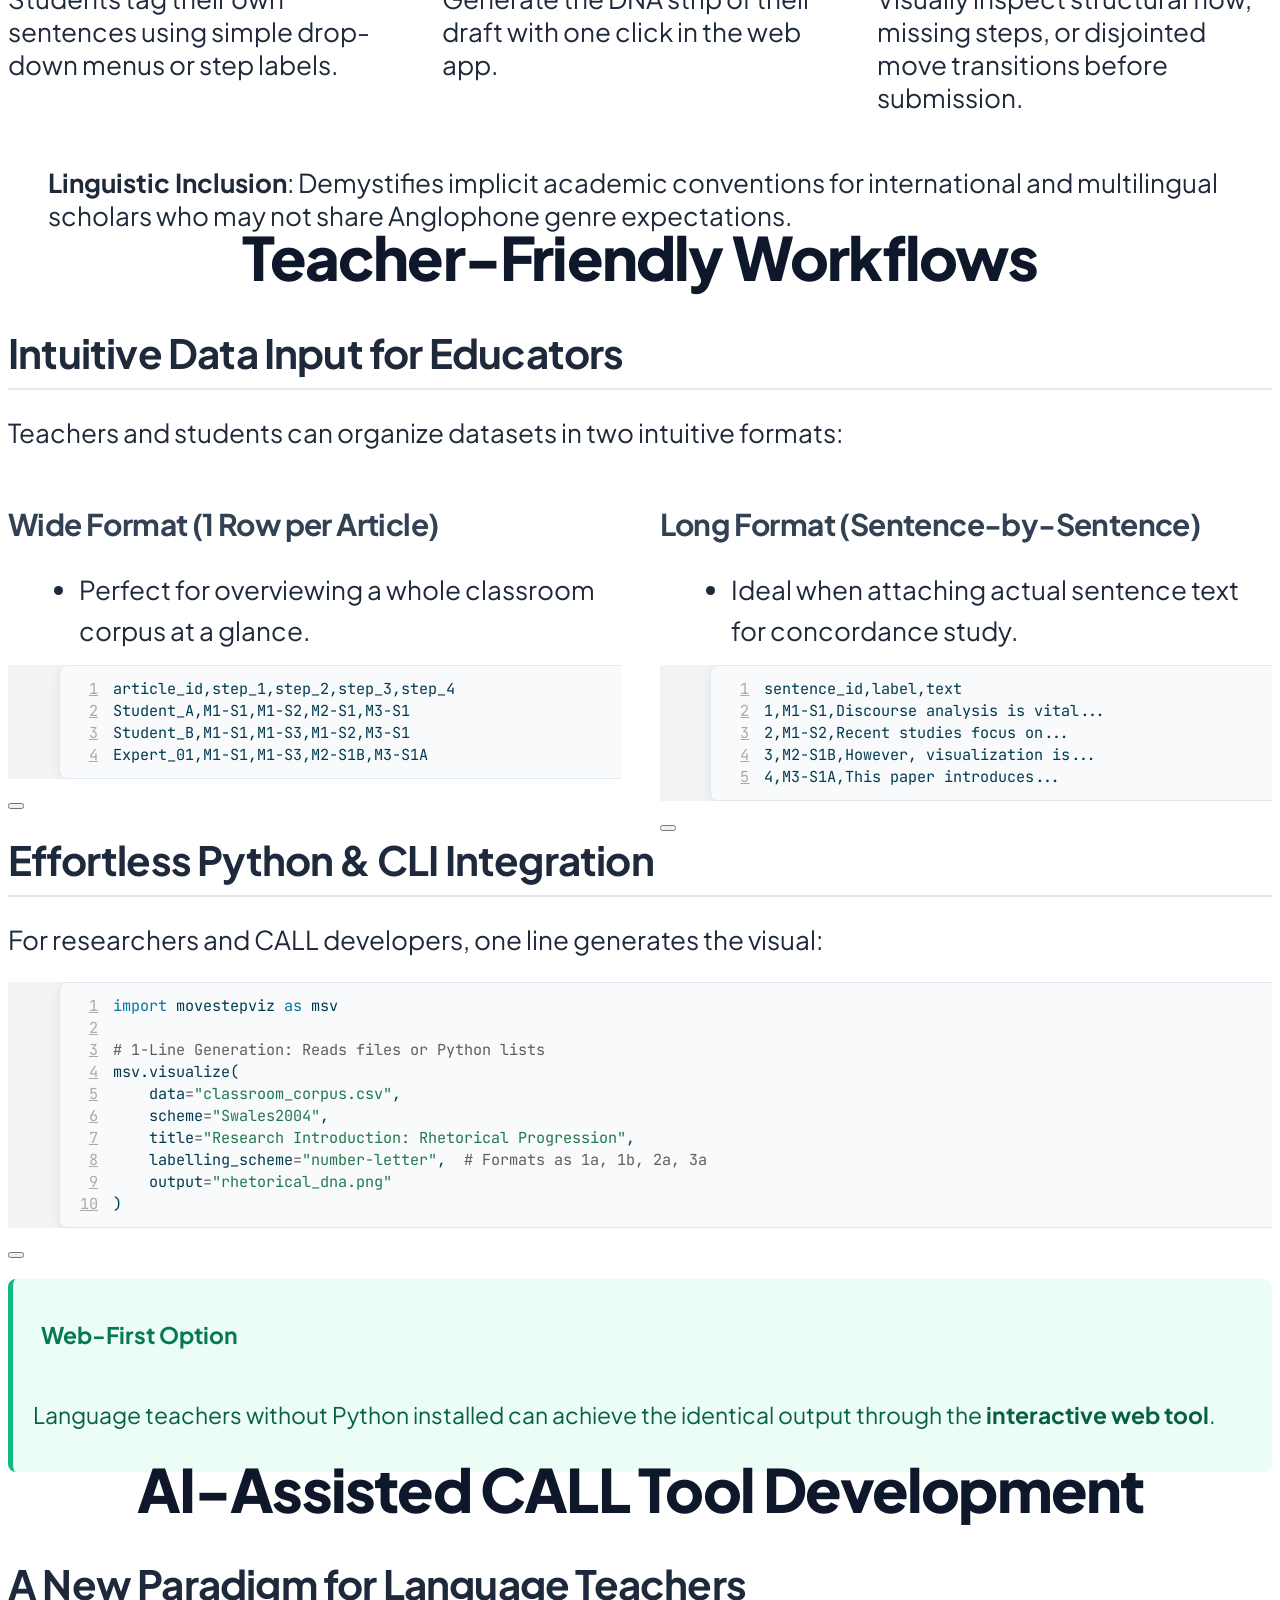
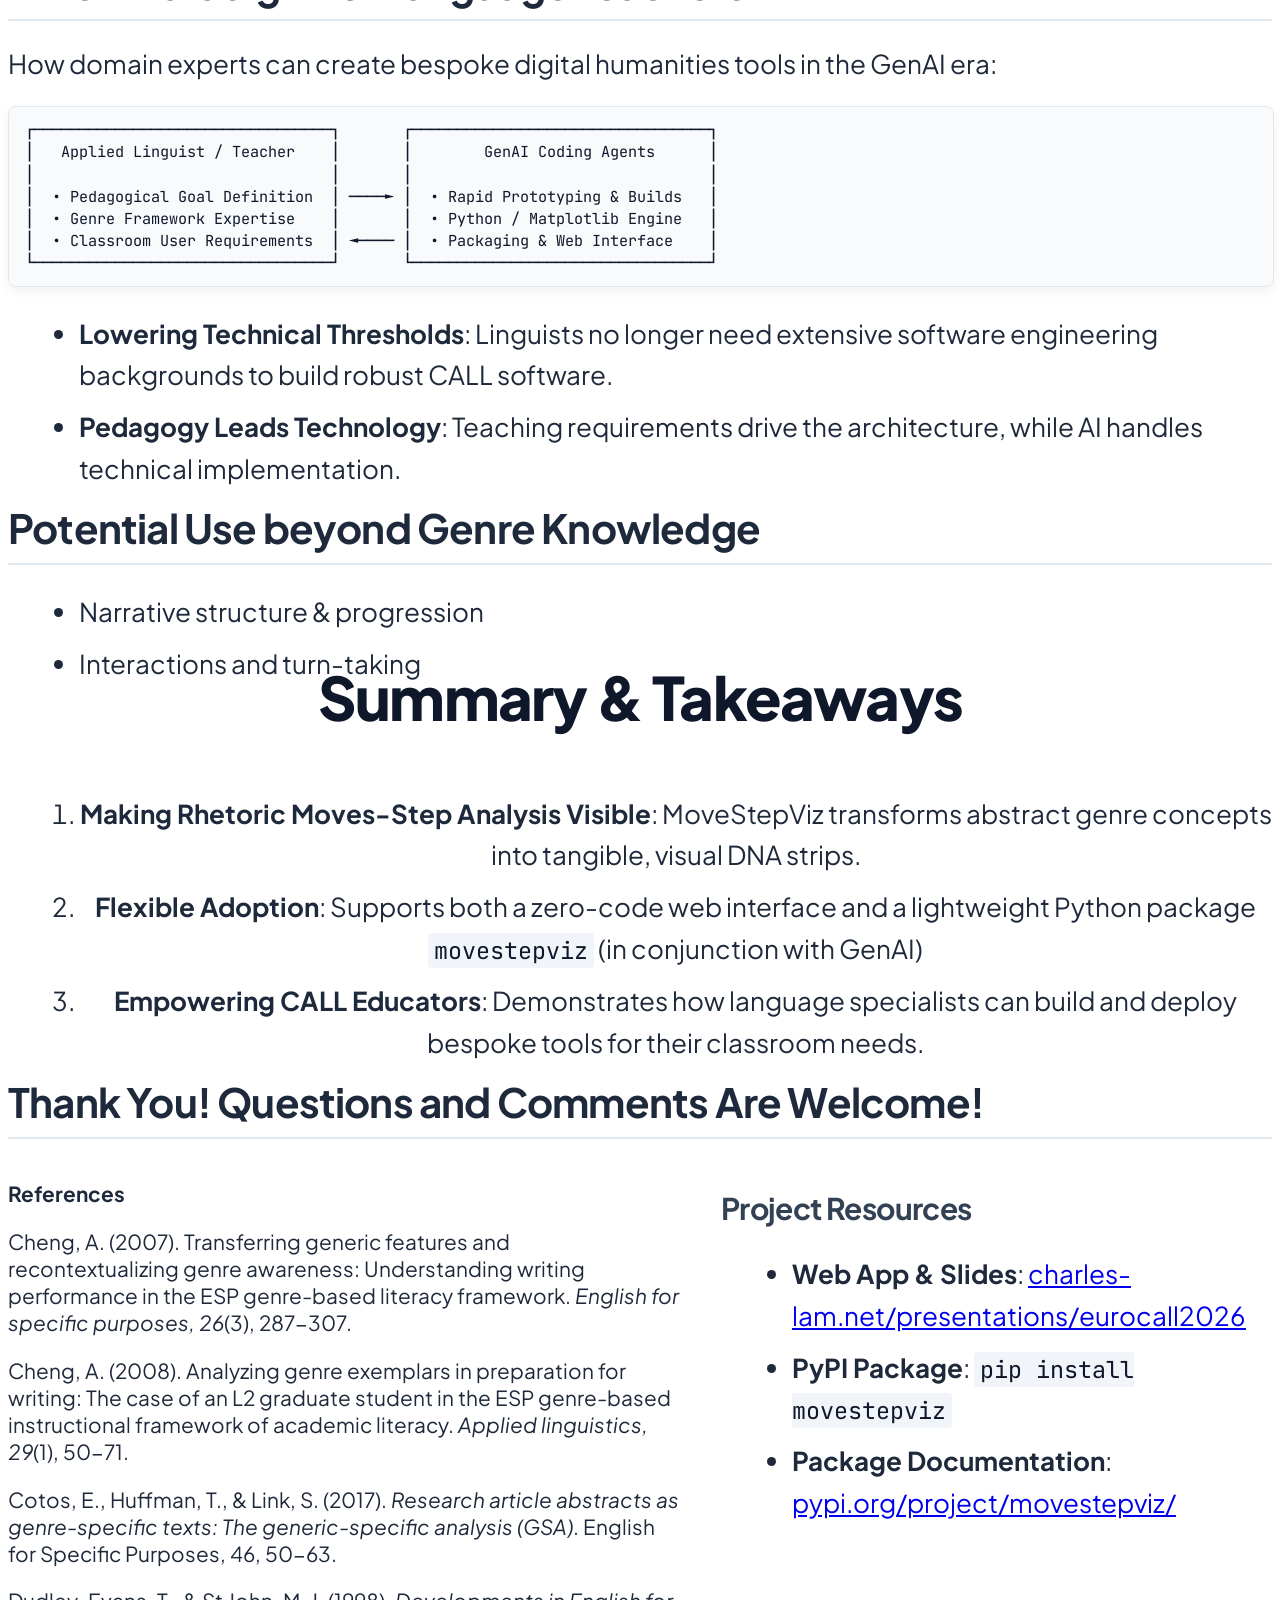
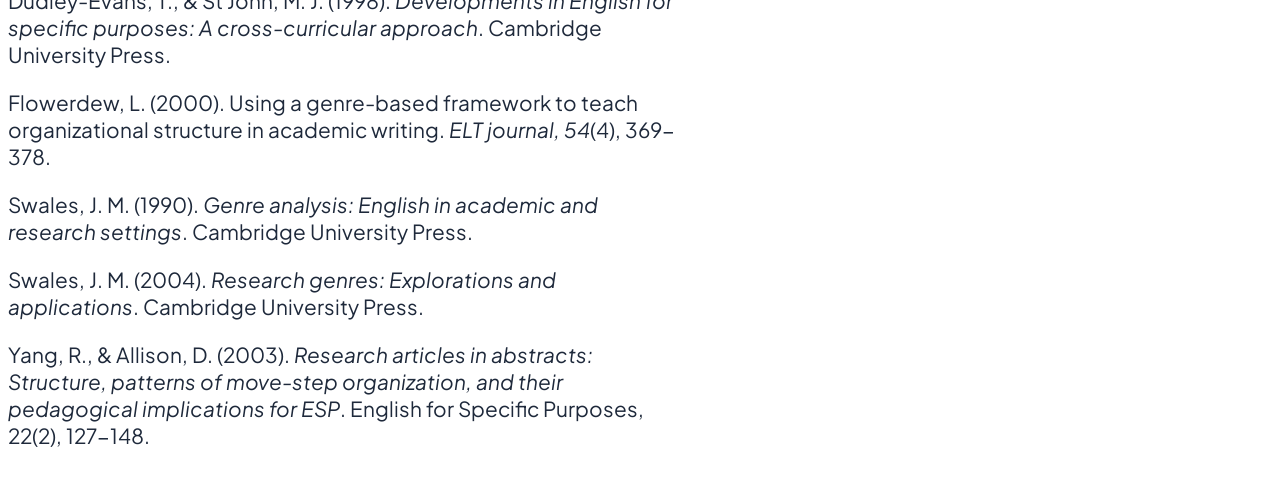
==== commit 2c005973: "Add browser favicon to web app and presentation, open links in new window" ====
--- a/eurocall_slides.html
+++ b/eurocall_slides.html
@@ -195,6 +195,7 @@
       margin-right: 0; 
     }
   </style>
+  <link rel="icon" type="image/png" href="eurocall_slides_files/icon.png">
 </head>
 <body class="quarto-light">
   <div class="reveal">
@@ -435,33 +436,28 @@
 <section id="more-customization" class="slide level2">
 <h2>More Customization</h2>
 <div class="columns">
-<p>::: {.column width=“40%”} * Export of figure in various formats (JPG, PNG, SVG) * Display and labelling options (<code>M1-S3</code> vs.&nbsp;<code>1c</code> vs.&nbsp;<code>1.3</code>) * Custom colour palette to highlight particular moves/steps * Basic statistics of steps (# of texts, # of steps, # of unique steps) :::</p><p>::: {.column width=“60%”} <img data-src="eurocall_slides_files/movestepviz02.png" style="width:65.0%"> :::</p>
-</div>
+<div class="column" style="width:40%;">
+<ul>
+<li>Export of figure in various formats (JPG, PNG, SVG)</li>
+<li>Display and labelling options (<code>M1-S3</code> vs.&nbsp;<code>1c</code> vs.&nbsp;<code>1.3</code>)</li>
+<li>Custom colour palette to highlight particular moves/steps</li>
+<li>Basic statistics of steps (# of texts, # of steps, # of unique steps)</li>
+<li>Normalized Width mode (for longer sections)</li>
+</ul>
+</div><div class="column" style="width:60%;">
+<p><img data-src="eurocall_slides_files/movestepviz02.png" style="width:90.0%"></p>
+</div></div>
 </section></section>
 <section>
-<section id="web-based-graphical-user-interface" class="title-slide slide level1 center" data-background-color="#cbd5e1">
-<h1>Web-based Graphical User Interface</h1>
-
-</section>
-<section id="more-intuitive-input-to-movestepviz" class="slide level2" data-background-iframe="https://charles-lam.net/movestepviz/" data-background-interactive="true">
-<h2>More Intuitive Input to MoveStepViz</h2>
-<p>iframe=“https://charles-lam.net/movestepviz/” background-interactive=“true”}</p>
-<!-- [charles-lam.net/movestepviz](charles-lam.net/movestepviz) -->
-<!-- 
-::: {.columns}
-::: {.column width="60%"}
-
-
-:::
-
-
-::: {.column width="40%"}
-
-**add figure**
-:::
-
-:::
- -->
+<section id="more-intuitive-input-to-movestepviz" class="title-slide slide level1 center" data-background-color="#cbd5e1">
+<h1>More Intuitive Input to MoveStepViz?</h1>
+
+</section>
+<section id="web-based-graphical-user-interface" class="slide level2">
+<h2>Web-based Graphical User Interface</h2>
+<p><a href="https://charles-lam.net/movestepviz" target="_blank">https://charles-lam.net/movestepviz</a></p>
+<iframe src="https://charlestklam.github.io/movestepviz/" style="width: 100%; height: 700px; border: 0.5px solid #94a3b8; border-radius: 8px; background: #ffffff; box-shadow: 0 4px 12px rgba(0,0,0,0.08);" allow="clipboard-write">
+</iframe>
 </section></section>
 <section>
 <section id="pedagogical-applications-in-call" class="title-slide slide level1 center" data-background-color="#cbd5e1">
@@ -978,6 +974,11 @@
               if (link.dataset.originalHref !== undefined) {
                 link.href = link.dataset.originalHref;
               }
+                // target, if specified
+                link.setAttribute("target", "_blank");
+                if (link.getAttribute("rel") === null) {
+                  link.setAttribute("rel", "noopener");
+                }
             }
           }
         function tippyHover(el, contentFn, onTriggerFn, onUntriggerFn) {
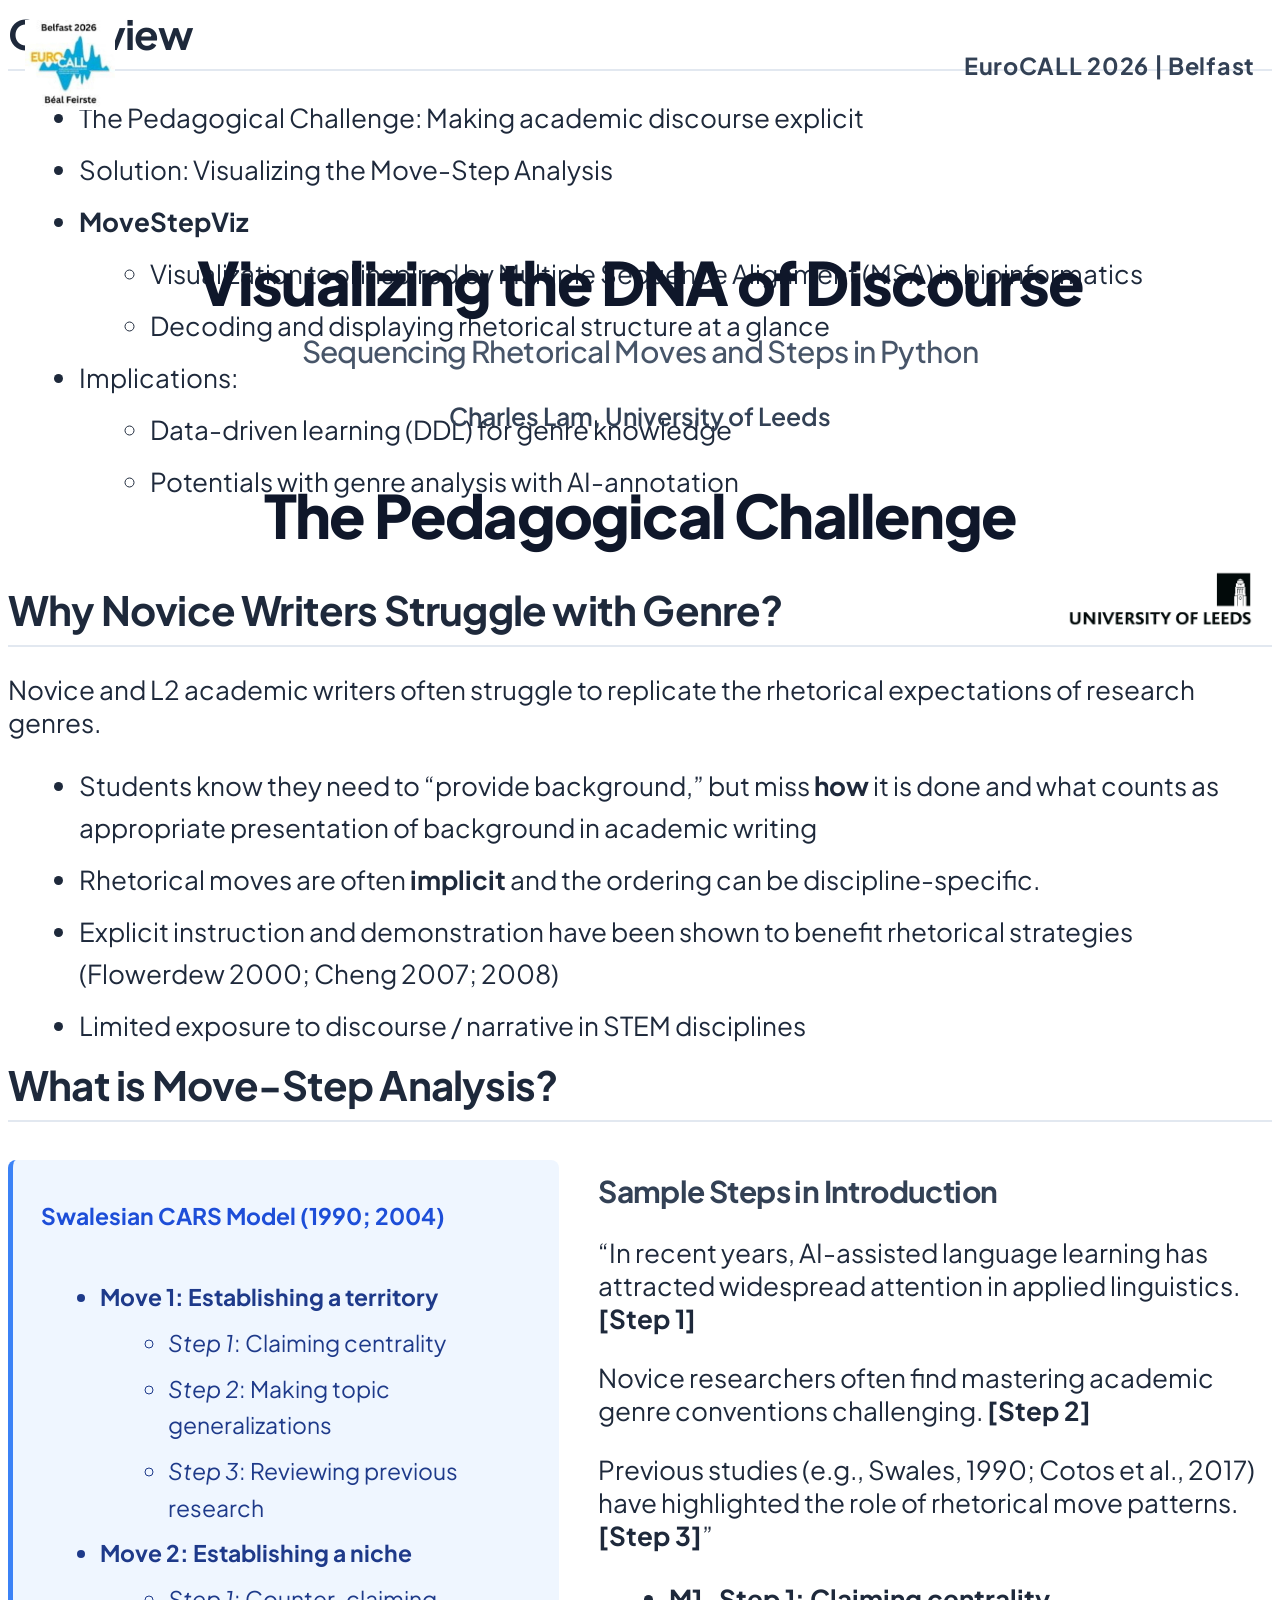
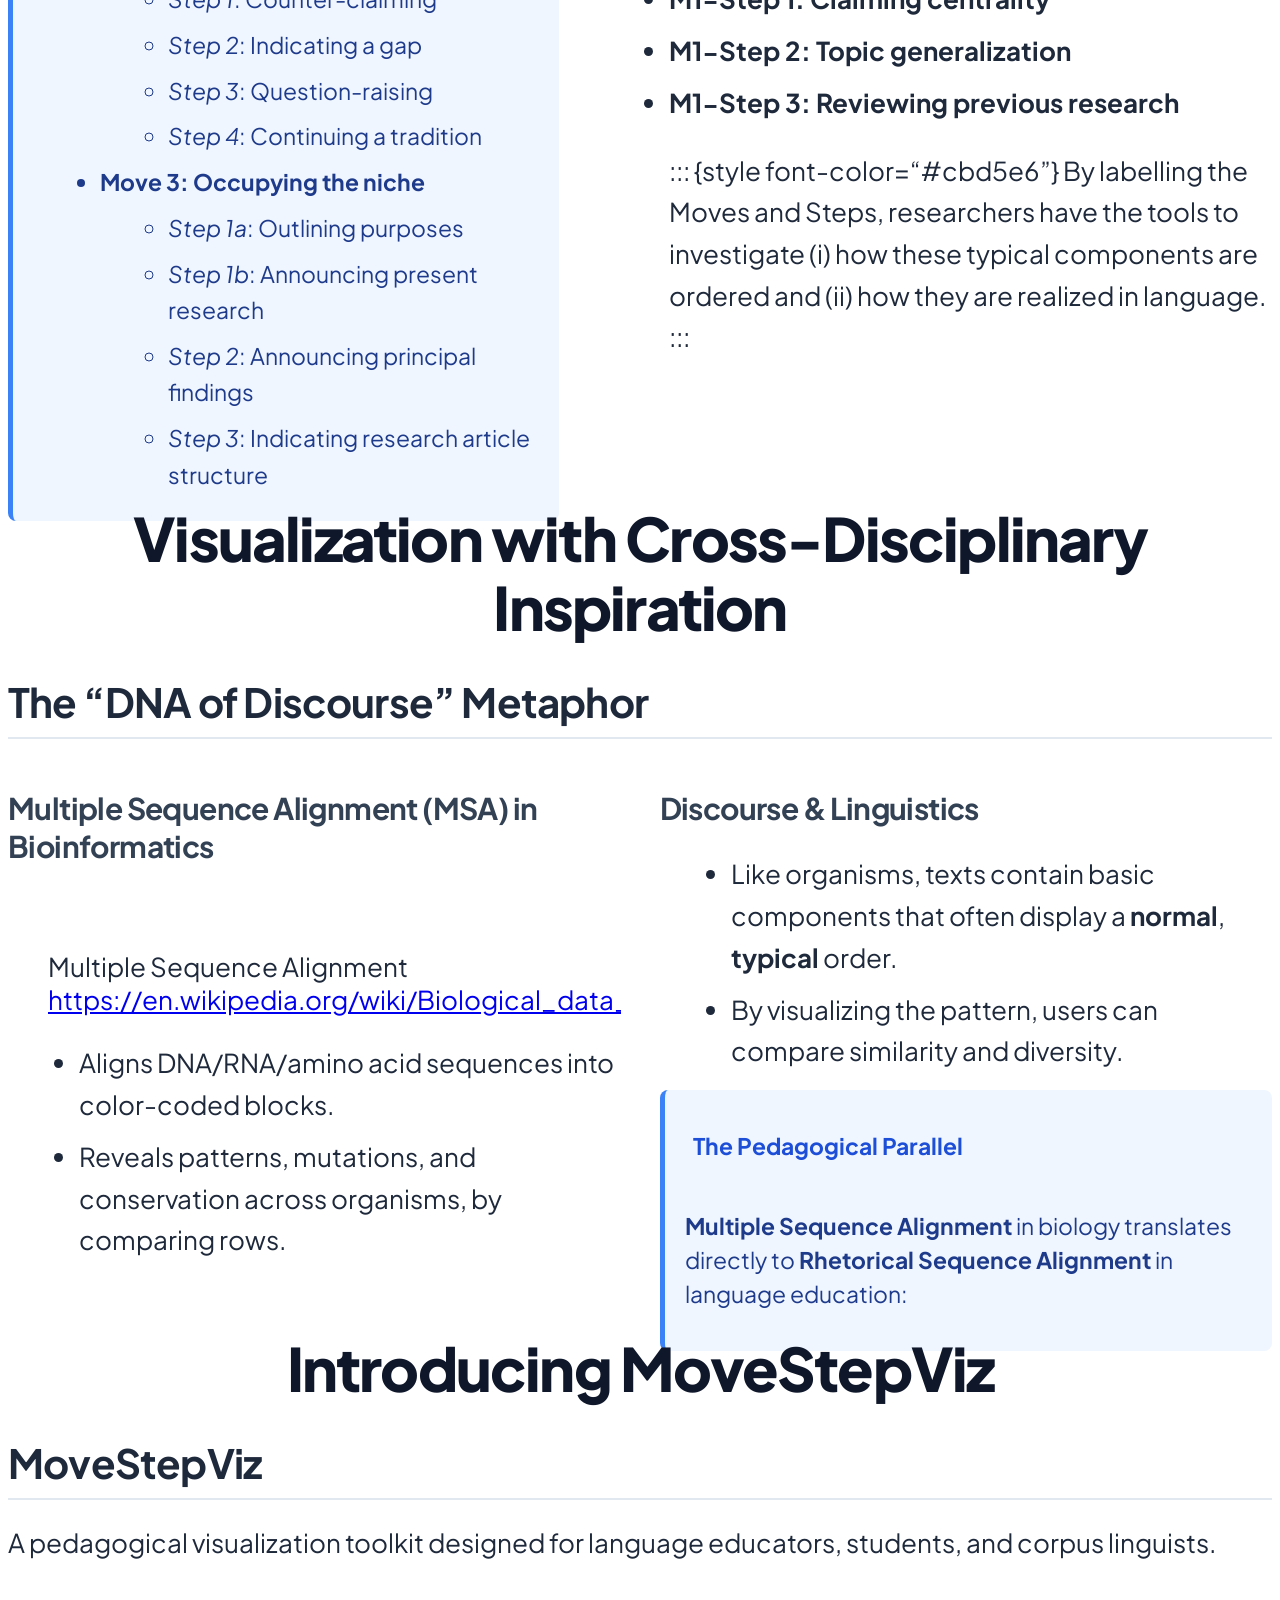
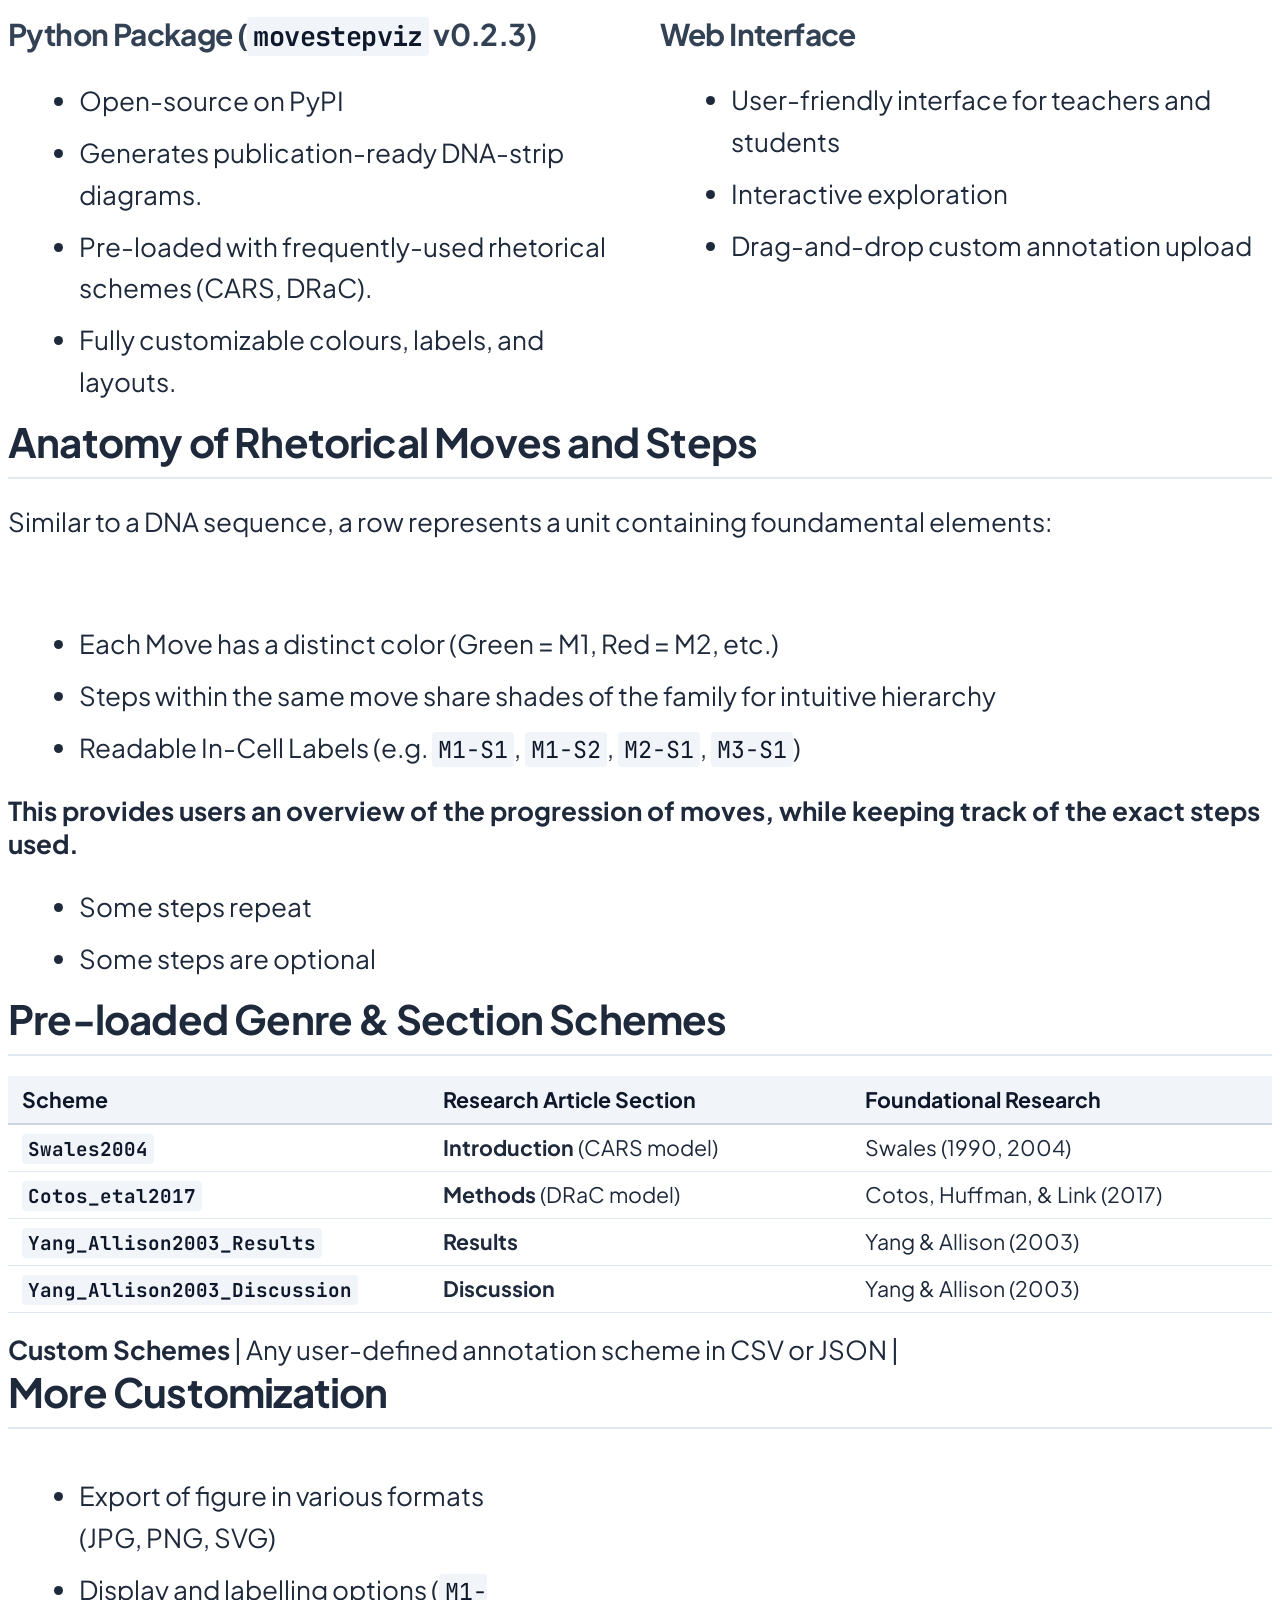
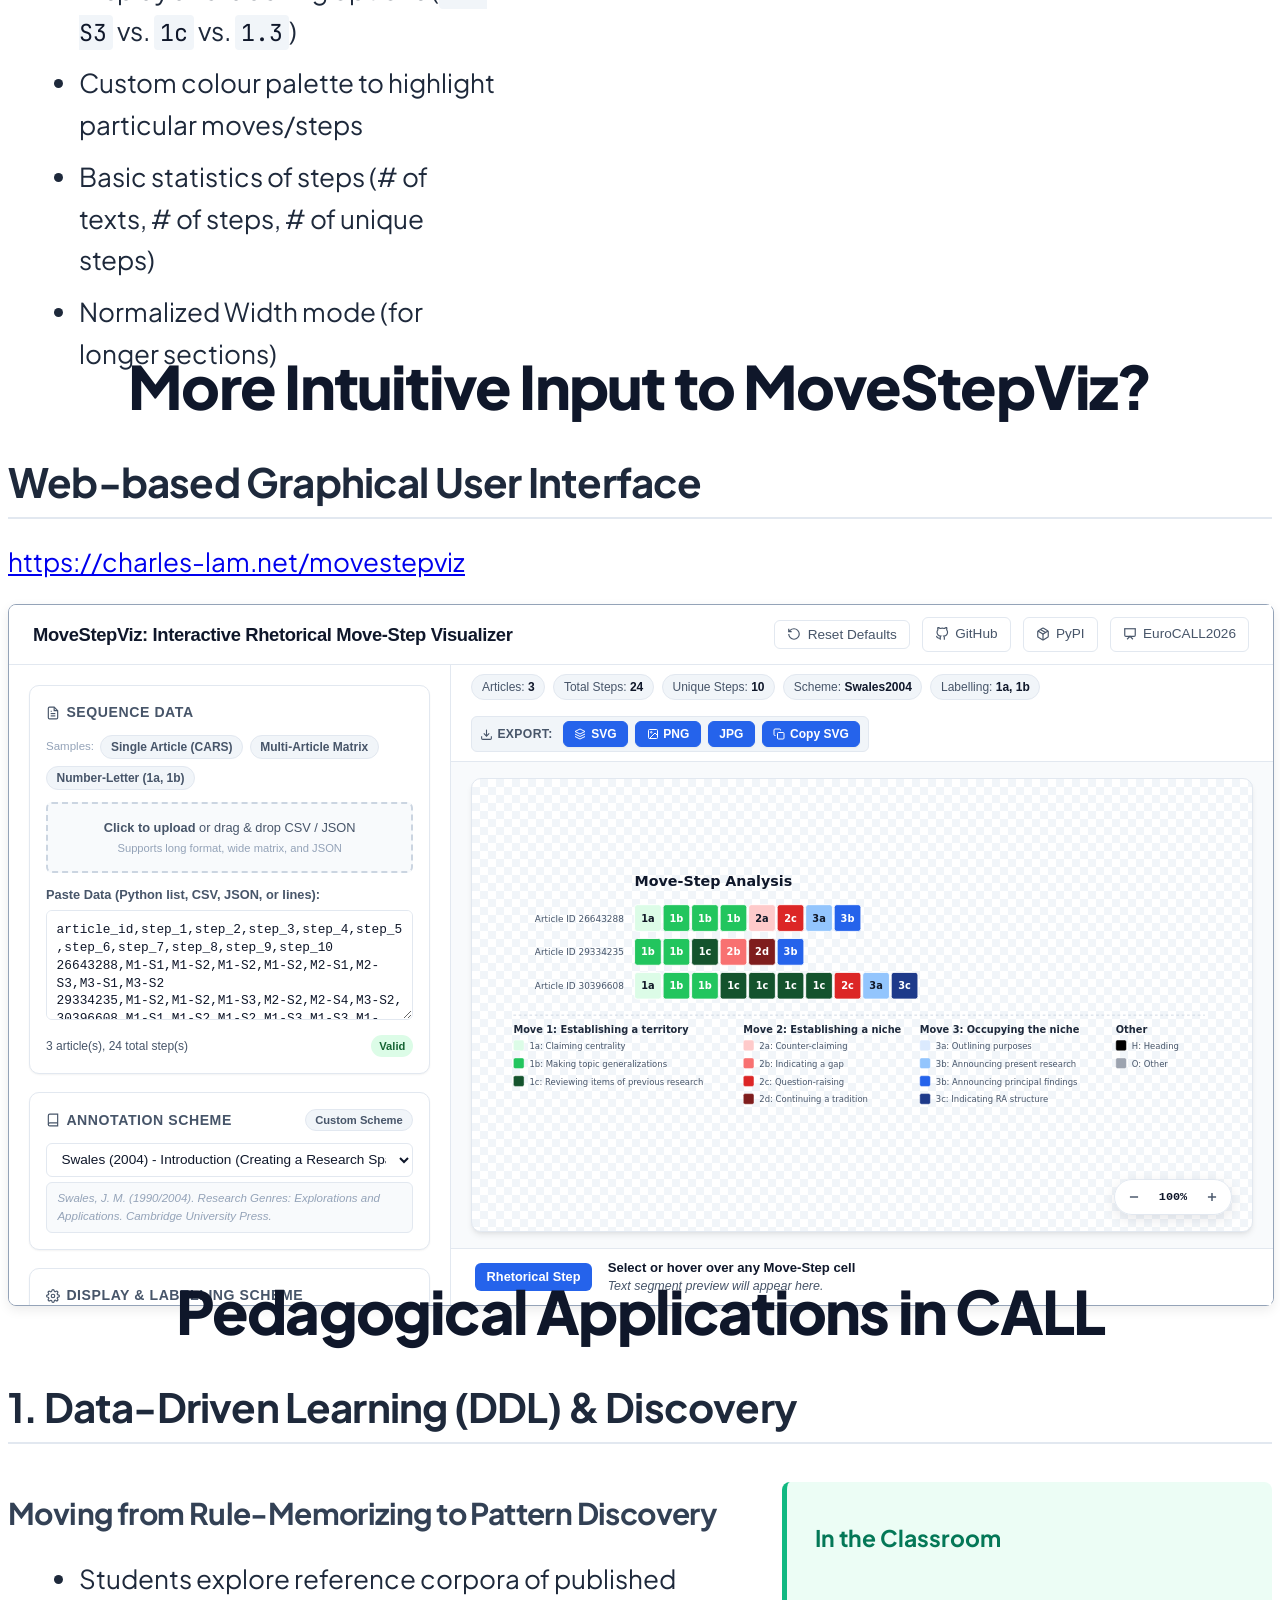
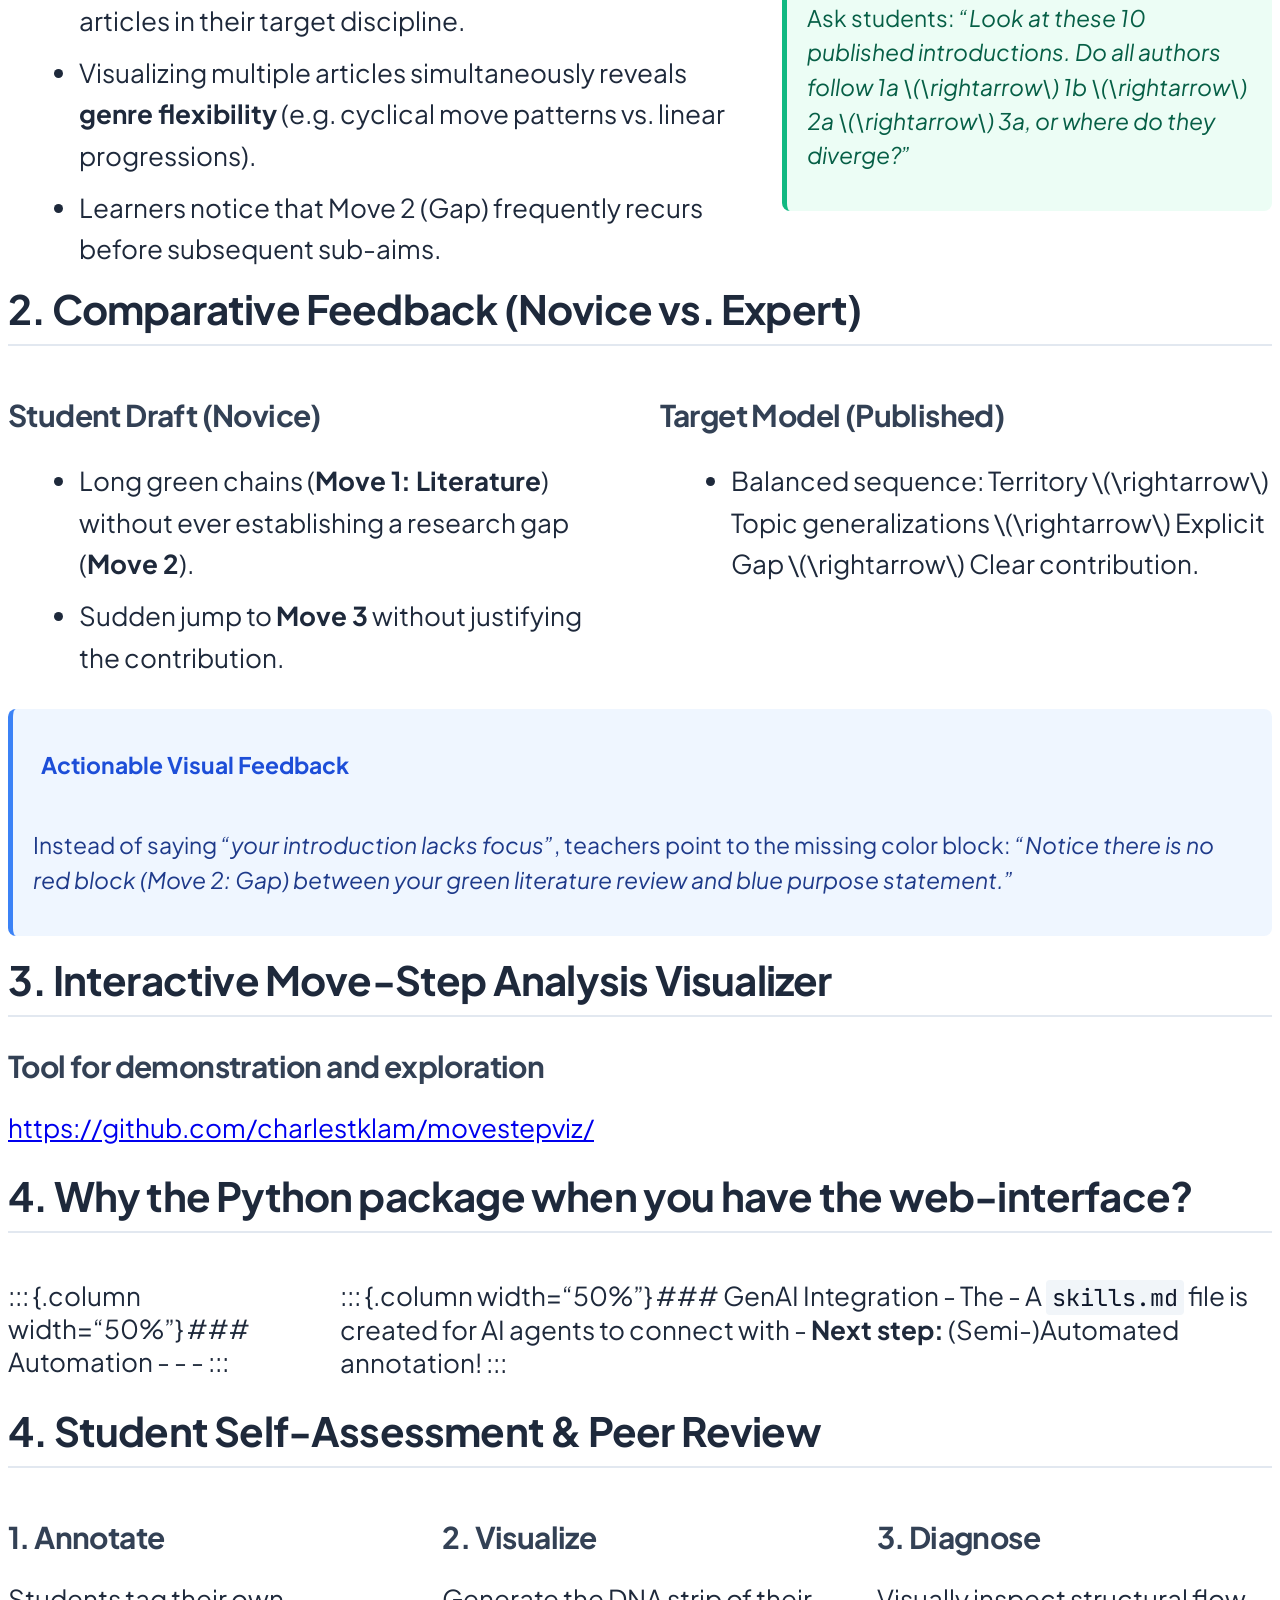
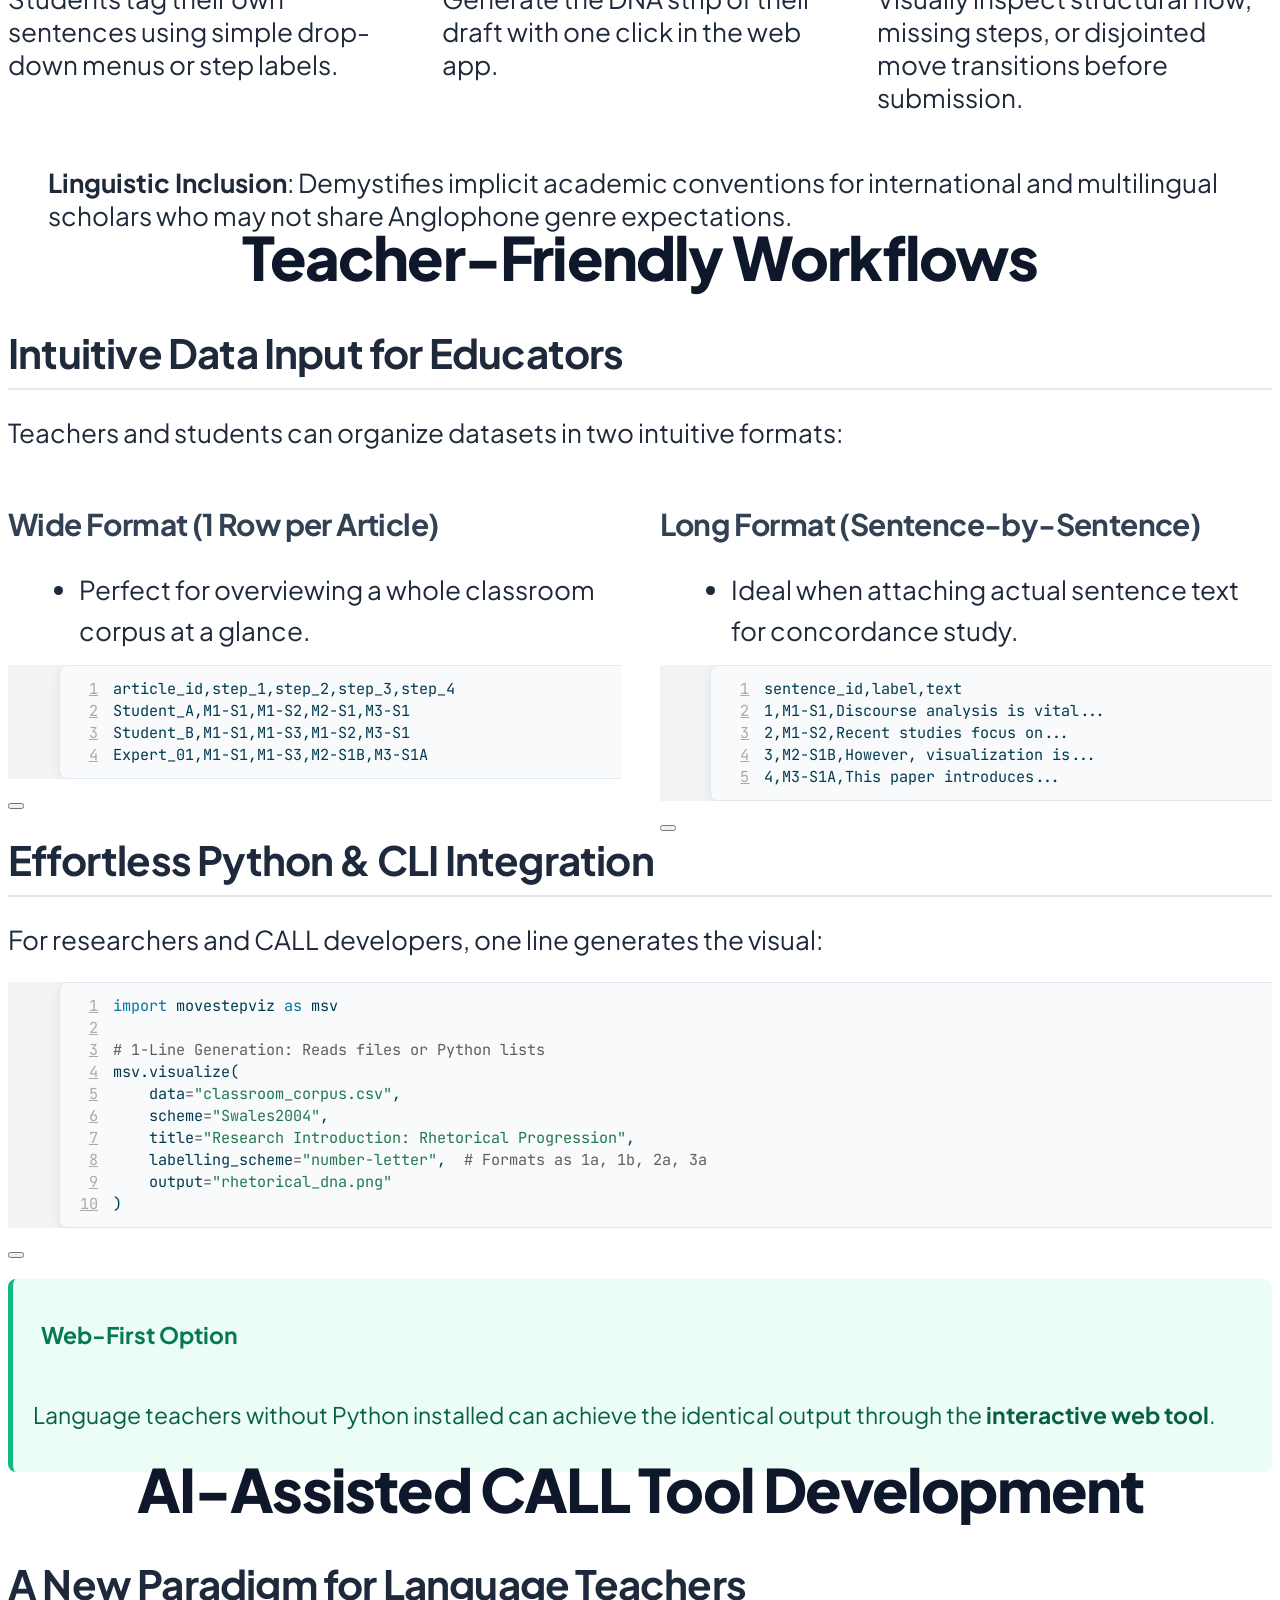
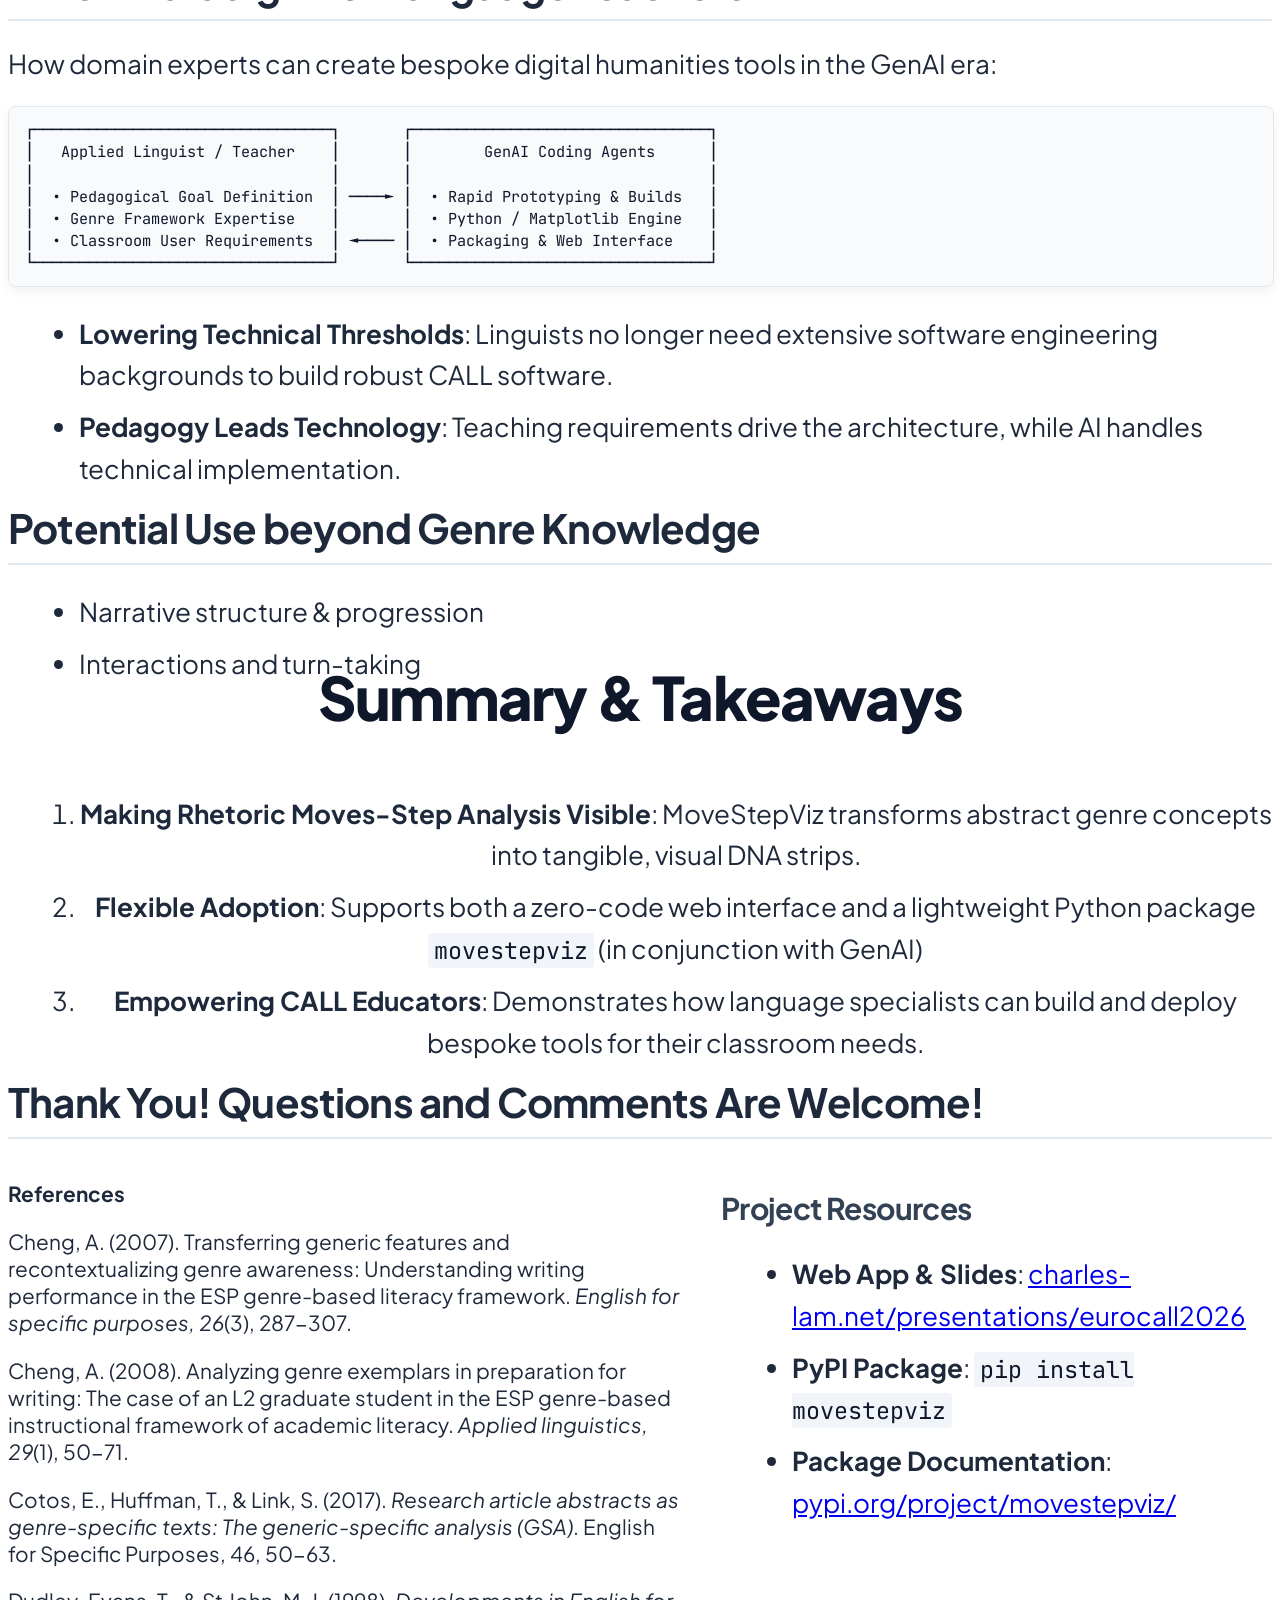
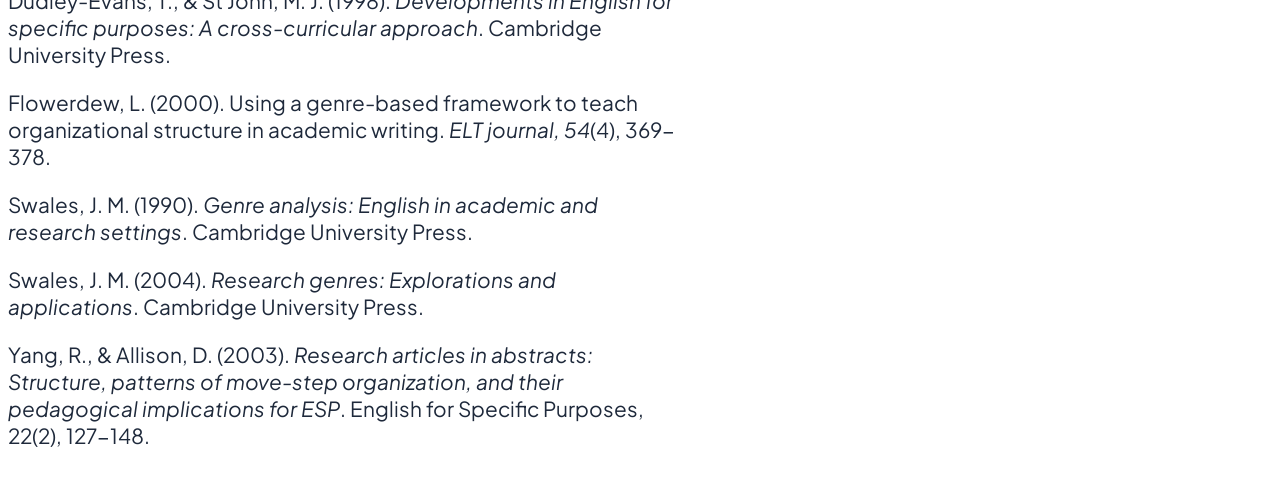
==== commit fb39a51f: "Sep 3 commit" ====
--- a/eurocall_slides.html
+++ b/eurocall_slides.html
@@ -9,7 +9,7 @@
 <link href="eurocall_slides_files/libs/quarto-html/quarto-syntax-highlighting-64a204ab8560d761af7679ceaba22944.css" rel="stylesheet" id="quarto-text-highlighting-styles"><meta charset="utf-8">
   <meta name="generator" content="quarto-1.10.18">
 
-  <title>eurocall_slides</title>
+  <title>Visualizing the DNA of Discourse | EuroCALL 2026</title>
   <meta name="apple-mobile-web-app-capable" content="yes">
   <meta name="apple-mobile-web-app-status-bar-style" content="black-translucent">
   <meta name="viewport" content="width=device-width, initial-scale=1.0, maximum-scale=1.0, user-scalable=no, minimal-ui">
@@ -320,7 +320,7 @@
 <div class="quarto-figure quarto-figure-center">
 <figure>
 <p><img data-src="eurocall_slides_files/multiseqalign.png" style="width:95.0%"></p>
-<figcaption>Multiple Sequence Alignment (https://en.wikipedia.org/wiki/Biological_data_visualization)</figcaption>
+<figcaption>Multiple Sequence Alignment <a href="https://en.wikipedia.org/wiki/Biological_data_visualization" class="uri">https://en.wikipedia.org/wiki/Biological_data_visualization</a></figcaption>
 </figure>
 </div>
 <ul>
